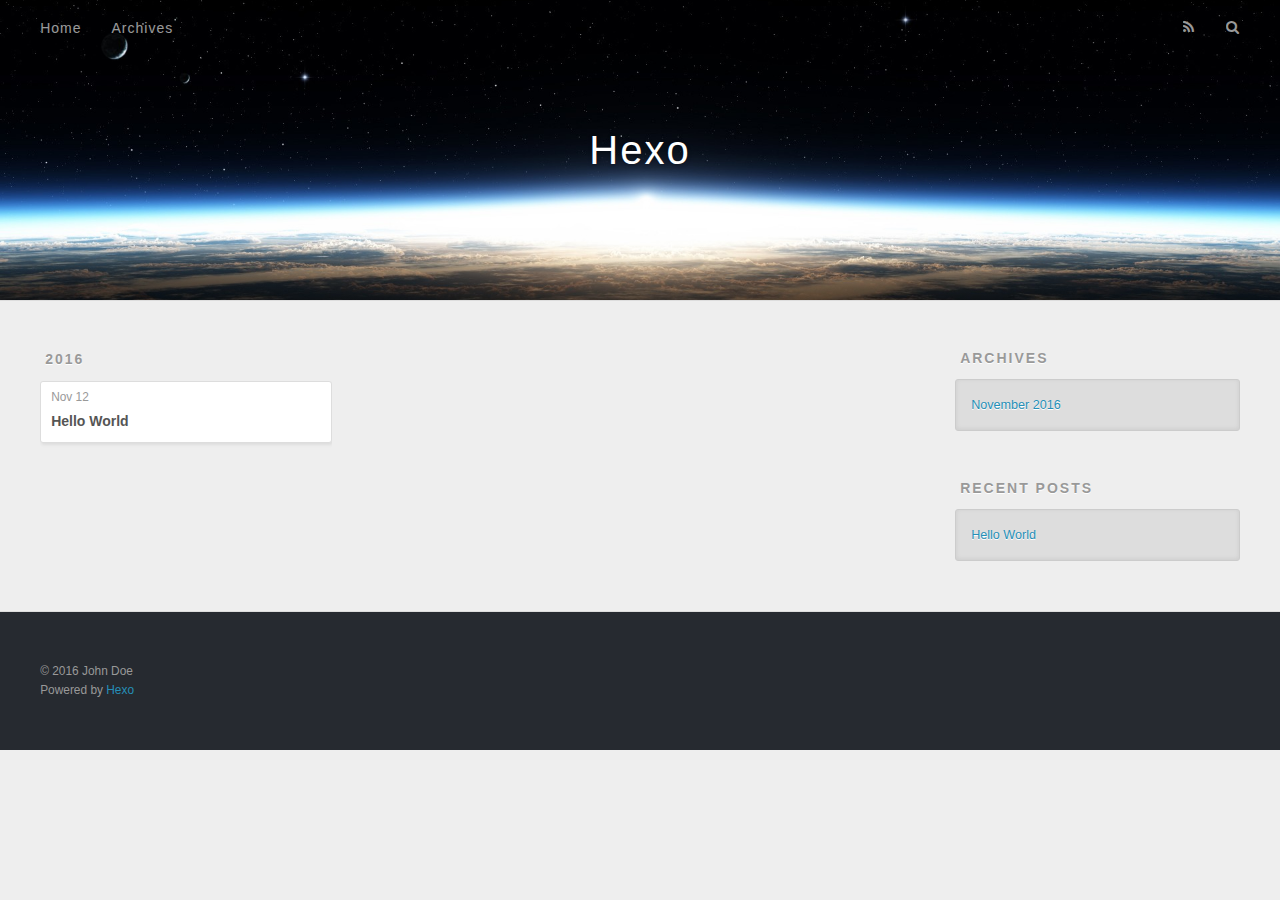
==== archives/index.html @ 5c57e03c "Site updated: 2016-11-13 21:11:24" ====
<!DOCTYPE html>
<html>
<head>
  <meta charset="utf-8">
  
  <title>Archives | Hexo</title>
  <meta name="viewport" content="width=device-width, initial-scale=1, maximum-scale=1">
  <meta property="og:type" content="website">
<meta property="og:title" content="Hexo">
<meta property="og:url" content="http://yoursite.com/archives/index.html">
<meta property="og:site_name" content="Hexo">
<meta name="twitter:card" content="summary">
<meta name="twitter:title" content="Hexo">
  
    <link rel="alternate" href="/atom.xml" title="Hexo" type="application/atom+xml">
  
  
    <link rel="icon" href="/favicon.png">
  
  
    <link href="//fonts.googleapis.com/css?family=Source+Code+Pro" rel="stylesheet" type="text/css">
  
  <link rel="stylesheet" href="/css/style.css">
  

</head>

<body>
  <div id="container">
    <div id="wrap">
      <header id="header">
  <div id="banner"></div>
  <div id="header-outer" class="outer">
    <div id="header-title" class="inner">
      <h1 id="logo-wrap">
        <a href="/" id="logo">Hexo</a>
      </h1>
      
    </div>
    <div id="header-inner" class="inner">
      <nav id="main-nav">
        <a id="main-nav-toggle" class="nav-icon"></a>
        
          <a class="main-nav-link" href="/">Home</a>
        
          <a class="main-nav-link" href="/archives">Archives</a>
        
      </nav>
      <nav id="sub-nav">
        
          <a id="nav-rss-link" class="nav-icon" href="/atom.xml" title="RSS Feed"></a>
        
        <a id="nav-search-btn" class="nav-icon" title="Search"></a>
      </nav>
      <div id="search-form-wrap">
        <form action="//google.com/search" method="get" accept-charset="UTF-8" class="search-form"><input type="search" name="q" results="0" class="search-form-input" placeholder="Search"><button type="submit" class="search-form-submit">&#xF002;</button><input type="hidden" name="sitesearch" value="http://yoursite.com"></form>
      </div>
    </div>
  </div>
</header>
      <div class="outer">
        <section id="main">
  
  
    
    
      
      
      <section class="archives-wrap">
        <div class="archive-year-wrap">
          <a href="/archives/2016" class="archive-year">2016</a>
        </div>
        <div class="archives">
    
    <article class="archive-article archive-type-post">
  <div class="archive-article-inner">
    <header class="archive-article-header">
      <a href="/2016/11/12/hello-world/" class="archive-article-date">
  <time datetime="2016-11-12T15:11:45.000Z" itemprop="datePublished">Nov 12</time>
</a>
      
  
    <h1 itemprop="name">
      <a class="archive-article-title" href="/2016/11/12/hello-world/">Hello World</a>
    </h1>
  

    </header>
  </div>
</article>
  
  
    </div></section>
  

</section>
        
          <aside id="sidebar">
  
    

  
    

  
    
  
    
  <div class="widget-wrap">
    <h3 class="widget-title">Archives</h3>
    <div class="widget">
      <ul class="archive-list"><li class="archive-list-item"><a class="archive-list-link" href="/archives/2016/11/">November 2016</a></li></ul>
    </div>
  </div>


  
    
  <div class="widget-wrap">
    <h3 class="widget-title">Recent Posts</h3>
    <div class="widget">
      <ul>
        
          <li>
            <a href="/2016/11/12/hello-world/">Hello World</a>
          </li>
        
      </ul>
    </div>
  </div>

  
</aside>
        
      </div>
      <footer id="footer">
  
  <div class="outer">
    <div id="footer-info" class="inner">
      &copy; 2016 John Doe<br>
      Powered by <a href="http://hexo.io/" target="_blank">Hexo</a>
    </div>
  </div>
</footer>
    </div>
    <nav id="mobile-nav">
  
    <a href="/" class="mobile-nav-link">Home</a>
  
    <a href="/archives" class="mobile-nav-link">Archives</a>
  
</nav>
    

<script src="//ajax.googleapis.com/ajax/libs/jquery/2.0.3/jquery.min.js"></script>


  <link rel="stylesheet" href="/fancybox/jquery.fancybox.css">
  <script src="/fancybox/jquery.fancybox.pack.js"></script>


<script src="/js/script.js"></script>

  </div>
</body>
</html>
---- css/style.css ----
body {
  width: 100%;
}
body:before,
body:after {
  content: "";
  display: table;
}
body:after {
  clear: both;
}
html,
body,
div,
span,
applet,
object,
iframe,
h1,
h2,
h3,
h4,
h5,
h6,
p,
blockquote,
pre,
a,
abbr,
acronym,
address,
big,
cite,
code,
del,
dfn,
em,
img,
ins,
kbd,
q,
s,
samp,
small,
strike,
strong,
sub,
sup,
tt,
var,
dl,
dt,
dd,
ol,
ul,
li,
fieldset,
form,
label,
legend,
table,
caption,
tbody,
tfoot,
thead,
tr,
th,
td {
  margin: 0;
  padding: 0;
  border: 0;
  outline: 0;
  font-weight: inherit;
  font-style: inherit;
  font-family: inherit;
  font-size: 100%;
  vertical-align: baseline;
}
body {
  line-height: 1;
  color: #000;
  background: #fff;
}
ol,
ul {
  list-style: none;
}
table {
  border-collapse: separate;
  border-spacing: 0;
  vertical-align: middle;
}
caption,
th,
td {
  text-align: left;
  font-weight: normal;
  vertical-align: middle;
}
a img {
  border: none;
}
input,
button {
  margin: 0;
  padding: 0;
}
input::-moz-focus-inner,
button::-moz-focus-inner {
  border: 0;
  padding: 0;
}
@font-face {
  font-family: FontAwesome;
  font-style: normal;
  font-weight: normal;
  src: url("fonts/fontawesome-webfont.eot?v=#4.0.3");
  src: url("fonts/fontawesome-webfont.eot?#iefix&v=#4.0.3") format("embedded-opentype"), url("fonts/fontawesome-webfont.woff?v=#4.0.3") format("woff"), url("fonts/fontawesome-webfont.ttf?v=#4.0.3") format("truetype"), url("fonts/fontawesome-webfont.svg#fontawesomeregular?v=#4.0.3") format("svg");
}
html,
body,
#container {
  height: 100%;
}
body {
  background: #eee;
  font: 14px "Helvetica Neue", Helvetica, Arial, sans-serif;
  -webkit-text-size-adjust: 100%;
}
.outer {
  max-width: 1220px;
  margin: 0 auto;
  padding: 0 20px;
}
.outer:before,
.outer:after {
  content: "";
  display: table;
}
.outer:after {
  clear: both;
}
.inner {
  display: inline;
  float: left;
  width: 98.33333333333333%;
  margin: 0 0.833333333333333%;
}
.left,
.alignleft {
  float: left;
}
.right,
.alignright {
  float: right;
}
.clear {
  clear: both;
}
#container {
  position: relative;
}
.mobile-nav-on {
  overflow: hidden;
}
#wrap {
  height: 100%;
  width: 100%;
  position: absolute;
  top: 0;
  left: 0;
  -webkit-transition: 0.2s ease-out;
  -moz-transition: 0.2s ease-out;
  -ms-transition: 0.2s ease-out;
  transition: 0.2s ease-out;
  z-index: 1;
  background: #eee;
}
.mobile-nav-on #wrap {
  left: 280px;
}
@media screen and (min-width: 768px) {
  #main {
    display: inline;
    float: left;
    width: 73.33333333333333%;
    margin: 0 0.833333333333333%;
  }
}
.article-date,
.article-category-link,
.archive-year,
.widget-title {
  text-decoration: none;
  text-transform: uppercase;
  letter-spacing: 2px;
  color: #999;
  margin-bottom: 1em;
  margin-left: 5px;
  line-height: 1em;
  text-shadow: 0 1px #fff;
  font-weight: bold;
}
.article-inner,
.archive-article-inner {
  background: #fff;
  -webkit-box-shadow: 1px 2px 3px #ddd;
  box-shadow: 1px 2px 3px #ddd;
  border: 1px solid #ddd;
  border-radius: 3px;
}
.article-entry h1,
.widget h1 {
  font-size: 2em;
}
.article-entry h2,
.widget h2 {
  font-size: 1.5em;
}
.article-entry h3,
.widget h3 {
  font-size: 1.3em;
}
.article-entry h4,
.widget h4 {
  font-size: 1.2em;
}
.article-entry h5,
.widget h5 {
  font-size: 1em;
}
.article-entry h6,
.widget h6 {
  font-size: 1em;
  color: #999;
}
.article-entry hr,
.widget hr {
  border: 1px dashed #ddd;
}
.article-entry strong,
.widget strong {
  font-weight: bold;
}
.article-entry em,
.widget em,
.article-entry cite,
.widget cite {
  font-style: italic;
}
.article-entry sup,
.widget sup,
.article-entry sub,
.widget sub {
  font-size: 0.75em;
  line-height: 0;
  position: relative;
  vertical-align: baseline;
}
.article-entry sup,
.widget sup {
  top: -0.5em;
}
.article-entry sub,
.widget sub {
  bottom: -0.2em;
}
.article-entry small,
.widget small {
  font-size: 0.85em;
}
.article-entry acronym,
.widget acronym,
.article-entry abbr,
.widget abbr {
  border-bottom: 1px dotted;
}
.article-entry ul,
.widget ul,
.article-entry ol,
.widget ol,
.article-entry dl,
.widget dl {
  margin: 0 20px;
  line-height: 1.6em;
}
.article-entry ul ul,
.widget ul ul,
.article-entry ol ul,
.widget ol ul,
.article-entry ul ol,
.widget ul ol,
.article-entry ol ol,
.widget ol ol {
  margin-top: 0;
  margin-bottom: 0;
}
.article-entry ul,
.widget ul {
  list-style: disc;
}
.article-entry ol,
.widget ol {
  list-style: decimal;
}
.article-entry dt,
.widget dt {
  font-weight: bold;
}
#header {
  height: 300px;
  position: relative;
  border-bottom: 1px solid #ddd;
}
#header:before,
#header:after {
  content: "";
  position: absolute;
  left: 0;
  right: 0;
  height: 40px;
}
#header:before {
  top: 0;
  background: -webkit-linear-gradient(rgba(0,0,0,0.2), transparent);
  background: -moz-linear-gradient(rgba(0,0,0,0.2), transparent);
  background: -ms-linear-gradient(rgba(0,0,0,0.2), transparent);
  background: linear-gradient(rgba(0,0,0,0.2), transparent);
}
#header:after {
  bottom: 0;
  background: -webkit-linear-gradient(transparent, rgba(0,0,0,0.2));
  background: -moz-linear-gradient(transparent, rgba(0,0,0,0.2));
  background: -ms-linear-gradient(transparent, rgba(0,0,0,0.2));
  background: linear-gradient(transparent, rgba(0,0,0,0.2));
}
#header-outer {
  height: 100%;
  position: relative;
}
#header-inner {
  position: relative;
  overflow: hidden;
}
#banner {
  position: absolute;
  top: 0;
  left: 0;
  width: 100%;
  height: 100%;
  background: url("images/banner.jpg") center #000;
  -webkit-background-size: cover;
  -moz-background-size: cover;
  background-size: cover;
  z-index: -1;
}
#header-title {
  text-align: center;
  height: 40px;
  position: absolute;
  top: 50%;
  left: 0;
  margin-top: -20px;
}
#logo,
#subtitle {
  text-decoration: none;
  color: #fff;
  font-weight: 300;
  text-shadow: 0 1px 4px rgba(0,0,0,0.3);
}
#logo {
  font-size: 40px;
  line-height: 40px;
  letter-spacing: 2px;
}
#subtitle {
  font-size: 16px;
  line-height: 16px;
  letter-spacing: 1px;
}
#subtitle-wrap {
  margin-top: 16px;
}
#main-nav {
  float: left;
  margin-left: -15px;
}
.nav-icon,
.main-nav-link {
  float: left;
  color: #fff;
  opacity: 0.6;
  text-decoration: none;
  text-shadow: 0 1px rgba(0,0,0,0.2);
  -webkit-transition: opacity 0.2s;
  -moz-transition: opacity 0.2s;
  -ms-transition: opacity 0.2s;
  transition: opacity 0.2s;
  display: block;
  padding: 20px 15px;
}
.nav-icon:hover,
.main-nav-link:hover {
  opacity: 1;
}
.nav-icon {
  font-family: FontAwesome;
  text-align: center;
  font-size: 14px;
  width: 14px;
  height: 14px;
  padding: 20px 15px;
  position: relative;
  cursor: pointer;
}
.main-nav-link {
  font-weight: 300;
  letter-spacing: 1px;
}
@media screen and (max-width: 479px) {
  .main-nav-link {
    display: none;
  }
}
#main-nav-toggle {
  display: none;
}
#main-nav-toggle:before {
  content: "\f0c9";
}
@media screen and (max-width: 479px) {
  #main-nav-toggle {
    display: block;
  }
}
#sub-nav {
  float: right;
  margin-right: -15px;
}
#nav-rss-link:before {
  content: "\f09e";
}
#nav-search-btn:before {
  content: "\f002";
}
#search-form-wrap {
  position: absolute;
  top: 15px;
  width: 150px;
  height: 30px;
  right: -150px;
  opacity: 0;
  -webkit-transition: 0.2s ease-out;
  -moz-transition: 0.2s ease-out;
  -ms-transition: 0.2s ease-out;
  transition: 0.2s ease-out;
}
#search-form-wrap.on {
  opacity: 1;
  right: 0;
}
@media screen and (max-width: 479px) {
  #search-form-wrap {
    width: 100%;
    right: -100%;
  }
}
.search-form {
  position: absolute;
  top: 0;
  left: 0;
  right: 0;
  background: #fff;
  padding: 5px 15px;
  border-radius: 15px;
  -webkit-box-shadow: 0 0 10px rgba(0,0,0,0.3);
  box-shadow: 0 0 10px rgba(0,0,0,0.3);
}
.search-form-input {
  border: none;
  background: none;
  color: #555;
  width: 100%;
  font: 13px "Helvetica Neue", Helvetica, Arial, sans-serif;
  outline: none;
}
.search-form-input::-webkit-search-results-decoration,
.search-form-input::-webkit-search-cancel-button {
  -webkit-appearance: none;
}
.search-form-submit {
  position: absolute;
  top: 50%;
  right: 10px;
  margin-top: -7px;
  font: 13px FontAwesome;
  border: none;
  background: none;
  color: #bbb;
  cursor: pointer;
}
.search-form-submit:hover,
.search-form-submit:focus {
  color: #777;
}
.article {
  margin: 50px 0;
}
.article-inner {
  overflow: hidden;
}
.article-meta:before,
.article-meta:after {
  content: "";
  display: table;
}
.article-meta:after {
  clear: both;
}
.article-date {
  float: left;
}
.article-category {
  float: left;
  line-height: 1em;
  color: #ccc;
  text-shadow: 0 1px #fff;
  margin-left: 8px;
}
.article-category:before {
  content: "\2022";
}
.article-category-link {
  margin: 0 12px 1em;
}
.article-header {
  padding: 20px 20px 0;
}
.article-title {
  text-decoration: none;
  font-size: 2em;
  font-weight: bold;
  color: #555;
  line-height: 1.1em;
  -webkit-transition: color 0.2s;
  -moz-transition: color 0.2s;
  -ms-transition: color 0.2s;
  transition: color 0.2s;
}
a.article-title:hover {
  color: #258fb8;
}
.article-entry {
  color: #555;
  padding: 0 20px;
}
.article-entry:before,
.article-entry:after {
  content: "";
  display: table;
}
.article-entry:after {
  clear: both;
}
.article-entry p,
.article-entry table {
  line-height: 1.6em;
  margin: 1.6em 0;
}
.article-entry h1,
.article-entry h2,
.article-entry h3,
.article-entry h4,
.article-entry h5,
.article-entry h6 {
  font-weight: bold;
}
.article-entry h1,
.article-entry h2,
.article-entry h3,
.article-entry h4,
.article-entry h5,
.article-entry h6 {
  line-height: 1.1em;
  margin: 1.1em 0;
}
.article-entry a {
  color: #258fb8;
  text-decoration: none;
}
.article-entry a:hover {
  text-decoration: underline;
}
.article-entry ul,
.article-entry ol,
.article-entry dl {
  margin-top: 1.6em;
  margin-bottom: 1.6em;
}
.article-entry img,
.article-entry video {
  max-width: 100%;
  height: auto;
  display: block;
  margin: auto;
}
.article-entry iframe {
  border: none;
}
.article-entry table {
  width: 100%;
  border-collapse: collapse;
  border-spacing: 0;
}
.article-entry th {
  font-weight: bold;
  border-bottom: 3px solid #ddd;
  padding-bottom: 0.5em;
}
.article-entry td {
  border-bottom: 1px solid #ddd;
  padding: 10px 0;
}
.article-entry blockquote {
  font-family: Georgia, "Times New Roman", serif;
  font-size: 1.4em;
  margin: 1.6em 20px;
  text-align: center;
}
.article-entry blockquote footer {
  font-size: 14px;
  margin: 1.6em 0;
  font-family: "Helvetica Neue", Helvetica, Arial, sans-serif;
}
.article-entry blockquote footer cite:before {
  content: "—";
  padding: 0 0.5em;
}
.article-entry .pullquote {
  text-align: left;
  width: 45%;
  margin: 0;
}
.article-entry .pullquote.left {
  margin-left: 0.5em;
  margin-right: 1em;
}
.article-entry .pullquote.right {
  margin-right: 0.5em;
  margin-left: 1em;
}
.article-entry .caption {
  color: #999;
  display: block;
  font-size: 0.9em;
  margin-top: 0.5em;
  position: relative;
  text-align: center;
}
.article-entry .video-container {
  position: relative;
  padding-top: 56.25%;
  height: 0;
  overflow: hidden;
}
.article-entry .video-container iframe,
.article-entry .video-container object,
.article-entry .video-container embed {
  position: absolute;
  top: 0;
  left: 0;
  width: 100%;
  height: 100%;
  margin-top: 0;
}
.article-more-link a {
  display: inline-block;
  line-height: 1em;
  padding: 6px 15px;
  border-radius: 15px;
  background: #eee;
  color: #999;
  text-shadow: 0 1px #fff;
  text-decoration: none;
}
.article-more-link a:hover {
  background: #258fb8;
  color: #fff;
  text-decoration: none;
  text-shadow: 0 1px #1e7293;
}
.article-footer {
  font-size: 0.85em;
  line-height: 1.6em;
  border-top: 1px solid #ddd;
  padding-top: 1.6em;
  margin: 0 20px 20px;
}
.article-footer:before,
.article-footer:after {
  content: "";
  display: table;
}
.article-footer:after {
  clear: both;
}
.article-footer a {
  color: #999;
  text-decoration: none;
}
.article-footer a:hover {
  color: #555;
}
.article-tag-list-item {
  float: left;
  margin-right: 10px;
}
.article-tag-list-link:before {
  content: "#";
}
.article-comment-link {
  float: right;
}
.article-comment-link:before {
  content: "\f075";
  font-family: FontAwesome;
  padding-right: 8px;
}
.article-share-link {
  cursor: pointer;
  float: right;
  margin-left: 20px;
}
.article-share-link:before {
  content: "\f064";
  font-family: FontAwesome;
  padding-right: 6px;
}
#article-nav {
  position: relative;
}
#article-nav:before,
#article-nav:after {
  content: "";
  display: table;
}
#article-nav:after {
  clear: both;
}
@media screen and (min-width: 768px) {
  #article-nav {
    margin: 50px 0;
  }
  #article-nav:before {
    width: 8px;
    height: 8px;
    position: absolute;
    top: 50%;
    left: 50%;
    margin-top: -4px;
    margin-left: -4px;
    content: "";
    border-radius: 50%;
    background: #ddd;
    -webkit-box-shadow: 0 1px 2px #fff;
    box-shadow: 0 1px 2px #fff;
  }
}
.article-nav-link-wrap {
  text-decoration: none;
  text-shadow: 0 1px #fff;
  color: #999;
  -webkit-box-sizing: border-box;
  -moz-box-sizing: border-box;
  box-sizing: border-box;
  margin-top: 50px;
  text-align: center;
  display: block;
}
.article-nav-link-wrap:hover {
  color: #555;
}
@media screen and (min-width: 768px) {
  .article-nav-link-wrap {
    width: 50%;
    margin-top: 0;
  }
}
@media screen and (min-width: 768px) {
  #article-nav-newer {
    float: left;
    text-align: right;
    padding-right: 20px;
  }
}
@media screen and (min-width: 768px) {
  #article-nav-older {
    float: right;
    text-align: left;
    padding-left: 20px;
  }
}
.article-nav-caption {
  text-transform: uppercase;
  letter-spacing: 2px;
  color: #ddd;
  line-height: 1em;
  font-weight: bold;
}
#article-nav-newer .article-nav-caption {
  margin-right: -2px;
}
.article-nav-title {
  font-size: 0.85em;
  line-height: 1.6em;
  margin-top: 0.5em;
}
.article-share-box {
  position: absolute;
  display: none;
  background: #fff;
  -webkit-box-shadow: 1px 2px 10px rgba(0,0,0,0.2);
  box-shadow: 1px 2px 10px rgba(0,0,0,0.2);
  border-radius: 3px;
  margin-left: -145px;
  overflow: hidden;
  z-index: 1;
}
.article-share-box.on {
  display: block;
}
.article-share-input {
  width: 100%;
  background: none;
  -webkit-box-sizing: border-box;
  -moz-box-sizing: border-box;
  box-sizing: border-box;
  font: 14px "Helvetica Neue", Helvetica, Arial, sans-serif;
  padding: 0 15px;
  color: #555;
  outline: none;
  border: 1px solid #ddd;
  border-radius: 3px 3px 0 0;
  height: 36px;
  line-height: 36px;
}
.article-share-links {
  background: #eee;
}
.article-share-links:before,
.article-share-links:after {
  content: "";
  display: table;
}
.article-share-links:after {
  clear: both;
}
.article-share-twitter,
.article-share-facebook,
.article-share-pinterest,
.article-share-google {
  width: 50px;
  height: 36px;
  display: block;
  float: left;
  position: relative;
  color: #999;
  text-shadow: 0 1px #fff;
}
.article-share-twitter:before,
.article-share-facebook:before,
.article-share-pinterest:before,
.article-share-google:before {
  font-size: 20px;
  font-family: FontAwesome;
  width: 20px;
  height: 20px;
  position: absolute;
  top: 50%;
  left: 50%;
  margin-top: -10px;
  margin-left: -10px;
  text-align: center;
}
.article-share-twitter:hover,
.article-share-facebook:hover,
.article-share-pinterest:hover,
.article-share-google:hover {
  color: #fff;
}
.article-share-twitter:before {
  content: "\f099";
}
.article-share-twitter:hover {
  background: #00aced;
  text-shadow: 0 1px #008abe;
}
.article-share-facebook:before {
  content: "\f09a";
}
.article-share-facebook:hover {
  background: #3b5998;
  text-shadow: 0 1px #2f477a;
}
.article-share-pinterest:before {
  content: "\f0d2";
}
.article-share-pinterest:hover {
  background: #cb2027;
  text-shadow: 0 1px #a21a1f;
}
.article-share-google:before {
  content: "\f0d5";
}
.article-share-google:hover {
  background: #dd4b39;
  text-shadow: 0 1px #be3221;
}
.article-gallery {
  background: #000;
  position: relative;
}
.article-gallery-photos {
  position: relative;
  overflow: hidden;
}
.article-gallery-img {
  display: none;
  max-width: 100%;
}
.article-gallery-img:first-child {
  display: block;
}
.article-gallery-img.loaded {
  position: absolute;
  display: block;
}
.article-gallery-img img {
  display: block;
  max-width: 100%;
  margin: 0 auto;
}
#comments {
  background: #fff;
  -webkit-box-shadow: 1px 2px 3px #ddd;
  box-shadow: 1px 2px 3px #ddd;
  padding: 20px;
  border: 1px solid #ddd;
  border-radius: 3px;
  margin: 50px 0;
}
#comments a {
  color: #258fb8;
}
.archives-wrap {
  margin: 50px 0;
}
.archives:before,
.archives:after {
  content: "";
  display: table;
}
.archives:after {
  clear: both;
}
.archive-year-wrap {
  margin-bottom: 1em;
}
.archives {
  -webkit-column-gap: 10px;
  -moz-column-gap: 10px;
  column-gap: 10px;
}
@media screen and (min-width: 480px) and (max-width: 767px) {
  .archives {
    -webkit-column-count: 2;
    -moz-column-count: 2;
    column-count: 2;
  }
}
@media screen and (min-width: 768px) {
  .archives {
    -webkit-column-count: 3;
    -moz-column-count: 3;
    column-count: 3;
  }
}
.archive-article {
  -webkit-column-break-inside: avoid;
  page-break-inside: avoid;
  overflow: hidden;
  break-inside: avoid-column;
}
.archive-article-inner {
  padding: 10px;
  margin-bottom: 15px;
}
.archive-article-title {
  text-decoration: none;
  font-weight: bold;
  color: #555;
  -webkit-transition: color 0.2s;
  -moz-transition: color 0.2s;
  -ms-transition: color 0.2s;
  transition: color 0.2s;
  line-height: 1.6em;
}
.archive-article-title:hover {
  color: #258fb8;
}
.archive-article-footer {
  margin-top: 1em;
}
.archive-article-date {
  color: #999;
  text-decoration: none;
  font-size: 0.85em;
  line-height: 1em;
  margin-bottom: 0.5em;
  display: block;
}
#page-nav {
  margin: 50px auto;
  background: #fff;
  -webkit-box-shadow: 1px 2px 3px #ddd;
  box-shadow: 1px 2px 3px #ddd;
  border: 1px solid #ddd;
  border-radius: 3px;
  text-align: center;
  color: #999;
  overflow: hidden;
}
#page-nav:before,
#page-nav:after {
  content: "";
  display: table;
}
#page-nav:after {
  clear: both;
}
#page-nav a,
#page-nav span {
  padding: 10px 20px;
  line-height: 1;
  height: 2ex;
}
#page-nav a {
  color: #999;
  text-decoration: none;
}
#page-nav a:hover {
  background: #999;
  color: #fff;
}
#page-nav .prev {
  float: left;
}
#page-nav .next {
  float: right;
}
#page-nav .page-number {
  display: inline-block;
}
@media screen and (max-width: 479px) {
  #page-nav .page-number {
    display: none;
  }
}
#page-nav .current {
  color: #555;
  font-weight: bold;
}
#page-nav .space {
  color: #ddd;
}
#footer {
  background: #262a30;
  padding: 50px 0;
  border-top: 1px solid #ddd;
  color: #999;
}
#footer a {
  color: #258fb8;
  text-decoration: none;
}
#footer a:hover {
  text-decoration: underline;
}
#footer-info {
  line-height: 1.6em;
  font-size: 0.85em;
}
.article-entry pre,
.article-entry .highlight {
  background: #2d2d2d;
  margin: 0 -20px;
  padding: 15px 20px;
  border-style: solid;
  border-color: #ddd;
  border-width: 1px 0;
  overflow: auto;
  color: #ccc;
  line-height: 22.400000000000002px;
}
.article-entry .highlight .gutter pre,
.article-entry .gist .gist-file .gist-data .line-numbers {
  color: #666;
  font-size: 0.85em;
}
.article-entry pre,
.article-entry code {
  font-family: "Source Code Pro", Consolas, Monaco, Menlo, Consolas, monospace;
}
.article-entry code {
  background: #eee;
  text-shadow: 0 1px #fff;
  padding: 0 0.3em;
}
.article-entry pre code {
  background: none;
  text-shadow: none;
  padding: 0;
}
.article-entry .highlight pre {
  border: none;
  margin: 0;
  padding: 0;
}
.article-entry .highlight table {
  margin: 0;
  width: auto;
}
.article-entry .highlight td {
  border: none;
  padding: 0;
}
.article-entry .highlight figcaption {
  font-size: 0.85em;
  color: #999;
  line-height: 1em;
  margin-bottom: 1em;
}
.article-entry .highlight figcaption:before,
.article-entry .highlight figcaption:after {
  content: "";
  display: table;
}
.article-entry .highlight figcaption:after {
  clear: both;
}
.article-entry .highlight figcaption a {
  float: right;
}
.article-entry .highlight .gutter pre {
  text-align: right;
  padding-right: 20px;
}
.article-entry .highlight .line {
  height: 22.400000000000002px;
}
.article-entry .highlight .line.marked {
  background: #515151;
}
.article-entry .gist {
  margin: 0 -20px;
  border-style: solid;
  border-color: #ddd;
  border-width: 1px 0;
  background: #2d2d2d;
  padding: 15px 20px 15px 0;
}
.article-entry .gist .gist-file {
  border: none;
  font-family: "Source Code Pro", Consolas, Monaco, Menlo, Consolas, monospace;
  margin: 0;
}
.article-entry .gist .gist-file .gist-data {
  background: none;
  border: none;
}
.article-entry .gist .gist-file .gist-data .line-numbers {
  background: none;
  border: none;
  padding: 0 20px 0 0;
}
.article-entry .gist .gist-file .gist-data .line-data {
  padding: 0 !important;
}
.article-entry .gist .gist-file .highlight {
  margin: 0;
  padding: 0;
  border: none;
}
.article-entry .gist .gist-file .gist-meta {
  background: #2d2d2d;
  color: #999;
  font: 0.85em "Helvetica Neue", Helvetica, Arial, sans-serif;
  text-shadow: 0 0;
  padding: 0;
  margin-top: 1em;
  margin-left: 20px;
}
.article-entry .gist .gist-file .gist-meta a {
  color: #258fb8;
  font-weight: normal;
}
.article-entry .gist .gist-file .gist-meta a:hover {
  text-decoration: underline;
}
pre .comment,
pre .title {
  color: #999;
}
pre .variable,
pre .attribute,
pre .tag,
pre .regexp,
pre .ruby .constant,
pre .xml .tag .title,
pre .xml .pi,
pre .xml .doctype,
pre .html .doctype,
pre .css .id,
pre .css .class,
pre .css .pseudo {
  color: #f2777a;
}
pre .number,
pre .preprocessor,
pre .built_in,
pre .literal,
pre .params,
pre .constant {
  color: #f99157;
}
pre .class,
pre .ruby .class .title,
pre .css .rules .attribute {
  color: #9c9;
}
pre .string,
pre .value,
pre .inheritance,
pre .header,
pre .ruby .symbol,
pre .xml .cdata {
  color: #9c9;
}
pre .css .hexcolor {
  color: #6cc;
}
pre .function,
pre .python .decorator,
pre .python .title,
pre .ruby .function .title,
pre .ruby .title .keyword,
pre .perl .sub,
pre .javascript .title,
pre .coffeescript .title {
  color: #69c;
}
pre .keyword,
pre .javascript .function {
  color: #c9c;
}
@media screen and (max-width: 479px) {
  #mobile-nav {
    position: absolute;
    top: 0;
    left: 0;
    width: 280px;
    height: 100%;
    background: #191919;
    border-right: 1px solid #fff;
  }
}
@media screen and (max-width: 479px) {
  .mobile-nav-link {
    display: block;
    color: #999;
    text-decoration: none;
    padding: 15px 20px;
    font-weight: bold;
  }
  .mobile-nav-link:hover {
    color: #fff;
  }
}
@media screen and (min-width: 768px) {
  #sidebar {
    display: inline;
    float: left;
    width: 23.333333333333332%;
    margin: 0 0.833333333333333%;
  }
}
.widget-wrap {
  margin: 50px 0;
}
.widget {
  color: #777;
  text-shadow: 0 1px #fff;
  background: #ddd;
  -webkit-box-shadow: 0 -1px 4px #ccc inset;
  box-shadow: 0 -1px 4px #ccc inset;
  border: 1px solid #ccc;
  padding: 15px;
  border-radius: 3px;
}
.widget a {
  color: #258fb8;
  text-decoration: none;
}
.widget a:hover {
  text-decoration: underline;
}
.widget ul ul,
.widget ol ul,
.widget dl ul,
.widget ul ol,
.widget ol ol,
.widget dl ol,
.widget ul dl,
.widget ol dl,
.widget dl dl {
  margin-left: 15px;
  list-style: disc;
}
.widget {
  line-height: 1.6em;
  word-wrap: break-word;
  font-size: 0.9em;
}
.widget ul,
.widget ol {
  list-style: none;
  margin: 0;
}
.widget ul ul,
.widget ol ul,
.widget ul ol,
.widget ol ol {
  margin: 0 20px;
}
.widget ul ul,
.widget ol ul {
  list-style: disc;
}
.widget ul ol,
.widget ol ol {
  list-style: decimal;
}
.category-list-count,
.tag-list-count,
.archive-list-count {
  padding-left: 5px;
  color: #999;
  font-size: 0.85em;
}
.category-list-count:before,
.tag-list-count:before,
.archive-list-count:before {
  content: "(";
}
.category-list-count:after,
.tag-list-count:after,
.archive-list-count:after {
  content: ")";
}
.tagcloud a {
  margin-right: 5px;
  display: inline-block;
}
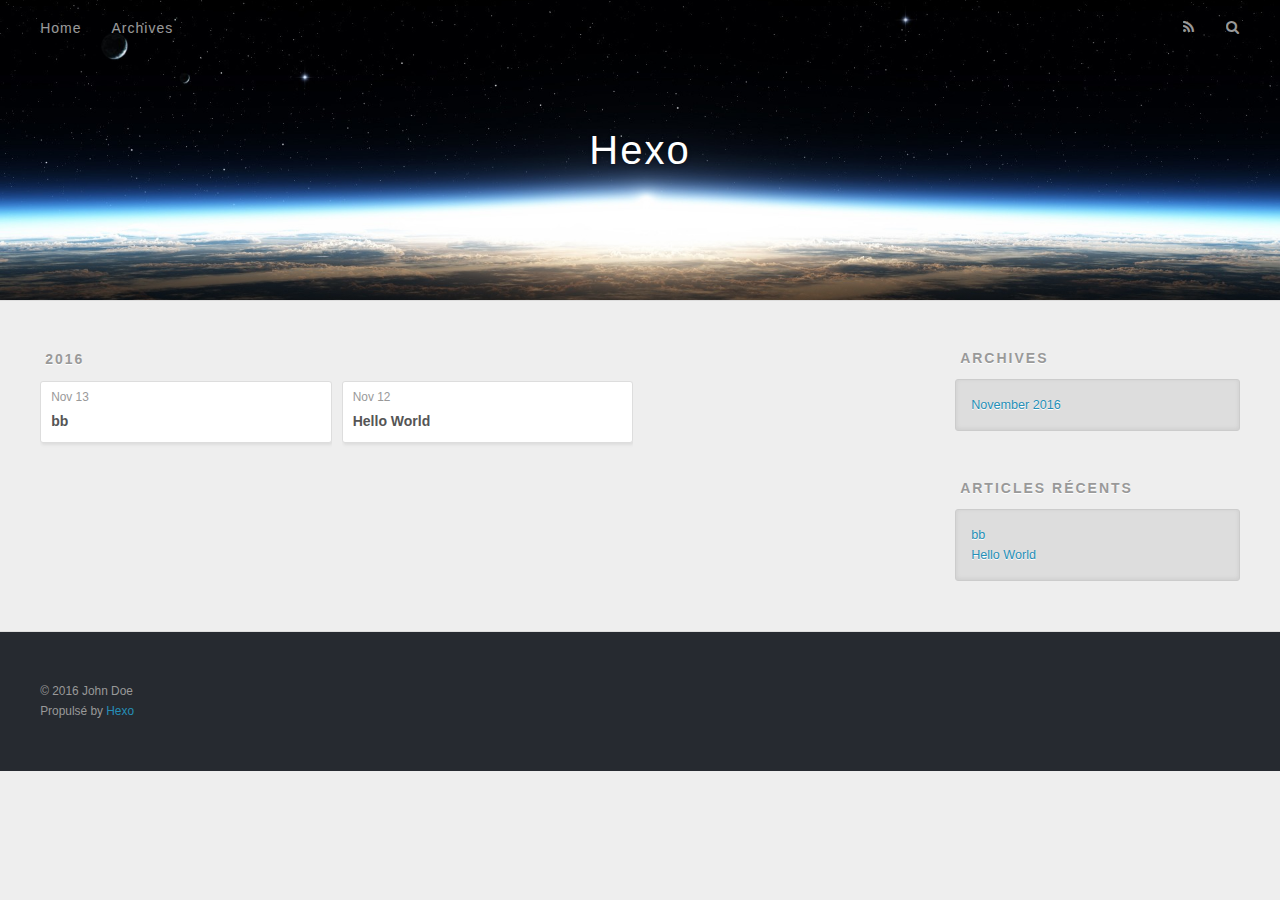
==== commit a132feb3: "Site updated: 2016-11-13 21:21:22" ====
--- a/archives/index.html
+++ b/archives/index.html
@@ -48,9 +48,9 @@
       </nav>
       <nav id="sub-nav">
         
-          <a id="nav-rss-link" class="nav-icon" href="/atom.xml" title="RSS Feed"></a>
+          <a id="nav-rss-link" class="nav-icon" href="/atom.xml" title="Flux RSS"></a>
         
-        <a id="nav-search-btn" class="nav-icon" title="Search"></a>
+        <a id="nav-search-btn" class="nav-icon" title="Rechercher"></a>
       </nav>
       <div id="search-form-wrap">
         <form action="//google.com/search" method="get" accept-charset="UTF-8" class="search-form"><input type="search" name="q" results="0" class="search-form-input" placeholder="Search"><button type="submit" class="search-form-submit">&#xF002;</button><input type="hidden" name="sitesearch" value="http://yoursite.com"></form>
@@ -71,6 +71,25 @@
           <a href="/archives/2016" class="archive-year">2016</a>
         </div>
         <div class="archives">
+    
+    <article class="archive-article archive-type-post">
+  <div class="archive-article-inner">
+    <header class="archive-article-header">
+      <a href="/2016/11/13/bb/" class="archive-article-date">
+  <time datetime="2016-11-13T13:12:59.000Z" itemprop="datePublished">Nov 13</time>
+</a>
+      
+  
+    <h1 itemprop="name">
+      <a class="archive-article-title" href="/2016/11/13/bb/">bb</a>
+    </h1>
+  
+
+    </header>
+  </div>
+</article>
+  
+    
     
     <article class="archive-article archive-type-post">
   <div class="archive-article-inner">
@@ -117,9 +136,13 @@
   
     
   <div class="widget-wrap">
-    <h3 class="widget-title">Recent Posts</h3>
+    <h3 class="widget-title">Articles récents</h3>
     <div class="widget">
       <ul>
+        
+          <li>
+            <a href="/2016/11/13/bb/">bb</a>
+          </li>
         
           <li>
             <a href="/2016/11/12/hello-world/">Hello World</a>
@@ -138,7 +161,7 @@
   <div class="outer">
     <div id="footer-info" class="inner">
       &copy; 2016 John Doe<br>
-      Powered by <a href="http://hexo.io/" target="_blank">Hexo</a>
+      Propulsé by <a href="http://hexo.io/" target="_blank">Hexo</a>
     </div>
   </div>
 </footer>
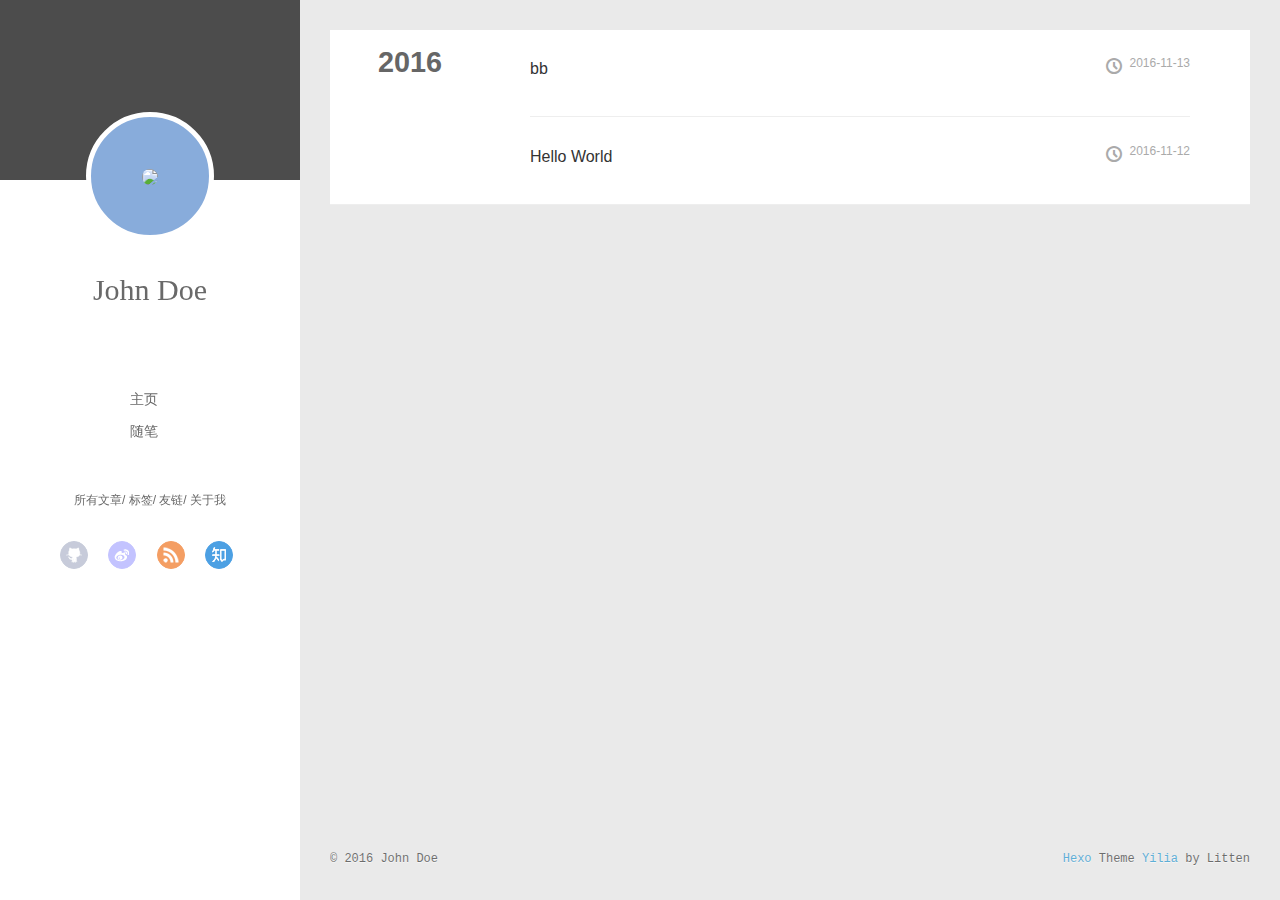
==== commit 5438e987: "Site updated: 2016-11-14 15:25:17" ====
--- a/archives/index.html
+++ b/archives/index.html
@@ -3,6 +3,9 @@
 <head>
   <meta charset="utf-8">
   
+  <meta name="renderer" content="webkit">
+  <meta http-equiv="X-UA-Compatible" content="IE=edge" >
+  <link rel="dns-prefetch" href="http://yoursite.com">
   <title>Archives | Hexo</title>
   <meta name="viewport" content="width=device-width, initial-scale=1, maximum-scale=1">
   <meta property="og:type" content="website">
@@ -12,54 +15,129 @@
 <meta name="twitter:card" content="summary">
 <meta name="twitter:title" content="Hexo">
   
-    <link rel="alternate" href="/atom.xml" title="Hexo" type="application/atom+xml">
+    <link rel="alternative" href="/atom.xml" title="Hexo" type="application/atom+xml">
   
   
     <link rel="icon" href="/favicon.png">
   
-  
-    <link href="//fonts.googleapis.com/css?family=Source+Code+Pro" rel="stylesheet" type="text/css">
-  
-  <link rel="stylesheet" href="/css/style.css">
+  <link rel="stylesheet" href="/main.css">
   
 
 </head>
 
 <body>
   <div id="container">
-    <div id="wrap">
-      <header id="header">
-  <div id="banner"></div>
-  <div id="header-outer" class="outer">
-    <div id="header-title" class="inner">
-      <h1 id="logo-wrap">
-        <a href="/" id="logo">Hexo</a>
-      </h1>
-      
+    <div class="left-col">
+      <div class="overlay"></div>
+<div class="intrude-less">
+	<header id="header" class="inner">
+		<a href="/" class="profilepic">
+			
+			<img src="null" class="js-avatar">
+			
+		</a>
+
+		<hgroup>
+		  <h1 class="header-author"><a href="/">John Doe</a></h1>
+		</hgroup>
+
+		
+
+		<nav class="header-menu">
+			<ul>
+			
+				<li><a href="/">主页</a></li>
+	        
+				<li><a href="/tags/随笔">随笔</a></li>
+	        
+			</ul>
+		</nav>
+		<nav class="header-smart-menu">
+	        
+    		
+    			
+    			<a class="js-smart-menu" data-idx="0" href="javascript:void(0)">所有文章</a>
+    			
+    			
+            
+    			
+    			<a class="js-smart-menu" data-idx="1" href="javascript:void(0)">标签</a>
+    			
+    			
+            
+    			
+    			<a class="js-smart-menu" data-idx="2" href="javascript:void(0)">友链</a>
+    			
+    			
+            
+    			
+    			<a class="js-smart-menu" data-idx="3" href="javascript:void(0)">关于我</a>
+    			
+    			
+            
+		</nav>
+		<nav class="header-nav">
+			<div class="social">
+				
+					<a class="github" target="_blank" href="#" title="github">github</a>
+		        
+					<a class="weibo" target="_blank" href="#" title="weibo">weibo</a>
+		        
+					<a class="rss" target="_blank" href="#" title="rss">rss</a>
+		        
+					<a class="zhihu" target="_blank" href="#" title="zhihu">zhihu</a>
+		        
+			</div>
+		</nav>
+	</header>		
+</div>
+
     </div>
-    <div id="header-inner" class="inner">
-      <nav id="main-nav">
-        <a id="main-nav-toggle" class="nav-icon"></a>
+    <div class="mid-col">
+      <nav id="mobile-nav">
+  	<div class="overlay">
+  		<div class="slider-trigger"><i class="icon-list"></i></div>
+  		<h1 class="header-author js-mobile-header hide">John Doe</h1>
+  	</div>
+	<div class="intrude-less">
+		<header id="header" class="inner">
+			<div class="profilepic">
+				
+					<img src="null" class="js-avatar">
+				
+			</div>
+			<hgroup>
+			  <h1 class="header-author">John Doe</h1>
+			</hgroup>
+			
+			<nav class="header-menu">
+				<ul>
+				
+					<li><a href="/">主页</a></li>
+		        
+					<li><a href="/tags/随笔">随笔</a></li>
+		        
+				</ul>
+			</nav>
+			<nav class="header-nav">
+				<div class="social">
+					
+						<a class="github" target="_blank" href="#" title="github">github</a>
+			        
+						<a class="weibo" target="_blank" href="#" title="weibo">weibo</a>
+			        
+						<a class="rss" target="_blank" href="#" title="rss">rss</a>
+			        
+						<a class="zhihu" target="_blank" href="#" title="zhihu">zhihu</a>
+			        
+				</div>
+			</nav>
+		</header>				
+	</div>
+</nav>
+
+      <div class="body-wrap">
         
-          <a class="main-nav-link" href="/">Home</a>
-        
-          <a class="main-nav-link" href="/archives">Archives</a>
-        
-      </nav>
-      <nav id="sub-nav">
-        
-          <a id="nav-rss-link" class="nav-icon" href="/atom.xml" title="Flux RSS"></a>
-        
-        <a id="nav-search-btn" class="nav-icon" title="Rechercher"></a>
-      </nav>
-      <div id="search-form-wrap">
-        <form action="//google.com/search" method="get" accept-charset="UTF-8" class="search-form"><input type="search" name="q" results="0" class="search-form-input" placeholder="Search"><button type="submit" class="search-form-submit">&#xF002;</button><input type="hidden" name="sitesearch" value="http://yoursite.com"></form>
-      </div>
-    </div>
-  </div>
-</header>
-      <div class="outer">
-        <section id="main">
   
   
     
@@ -75,16 +153,24 @@
     <article class="archive-article archive-type-post">
   <div class="archive-article-inner">
     <header class="archive-article-header">
-      <a href="/2016/11/13/bb/" class="archive-article-date">
-  <time datetime="2016-11-13T13:12:59.000Z" itemprop="datePublished">Nov 13</time>
+      	<div class="article-meta">
+	      	<a href="/2016/11/13/bb/" class="archive-article-date">
+  	<time datetime="2016-11-13T13:12:59.000Z" itemprop="datePublished"><i class="icon-clock"></i>2016-11-13</time>
 </a>
-      
+        </div>
+    	 
   
     <h1 itemprop="name">
       <a class="archive-article-title" href="/2016/11/13/bb/">bb</a>
     </h1>
   
 
+        <div class="article-info info-on-right">
+          
+          
+
+        </div>
+        <div class="clearfix"></div>
     </header>
   </div>
 </article>
@@ -94,16 +180,24 @@
     <article class="archive-article archive-type-post">
   <div class="archive-article-inner">
     <header class="archive-article-header">
-      <a href="/2016/11/12/hello-world/" class="archive-article-date">
-  <time datetime="2016-11-12T15:11:45.000Z" itemprop="datePublished">Nov 12</time>
+      	<div class="article-meta">
+	      	<a href="/2016/11/12/hello-world/" class="archive-article-date">
+  	<time datetime="2016-11-12T15:11:45.000Z" itemprop="datePublished"><i class="icon-clock"></i>2016-11-12</time>
 </a>
-      
+        </div>
+    	 
   
     <h1 itemprop="name">
       <a class="archive-article-title" href="/2016/11/12/hello-world/">Hello World</a>
     </h1>
   
 
+        <div class="article-info info-on-right">
+          
+          
+
+        </div>
+        <div class="clearfix"></div>
     </header>
   </div>
 </article>
@@ -112,78 +206,170 @@
     </div></section>
   
 
-</section>
-        
-          <aside id="sidebar">
-  
-    
-
-  
-    
-
-  
-    
-  
-    
-  <div class="widget-wrap">
-    <h3 class="widget-title">Archives</h3>
-    <div class="widget">
-      <ul class="archive-list"><li class="archive-list-item"><a class="archive-list-link" href="/archives/2016/11/">November 2016</a></li></ul>
-    </div>
-  </div>
-
-
-  
-    
-  <div class="widget-wrap">
-    <h3 class="widget-title">Articles récents</h3>
-    <div class="widget">
-      <ul>
-        
-          <li>
-            <a href="/2016/11/13/bb/">bb</a>
-          </li>
-        
-          <li>
-            <a href="/2016/11/12/hello-world/">Hello World</a>
-          </li>
-        
-      </ul>
-    </div>
-  </div>
-
-  
-</aside>
-        
+    
+
+
       </div>
       <footer id="footer">
-  
   <div class="outer">
-    <div id="footer-info" class="inner">
-      &copy; 2016 John Doe<br>
-      Propulsé by <a href="http://hexo.io/" target="_blank">Hexo</a>
+    <div id="footer-info">
+    	<div class="footer-left">
+    		&copy; 2016 John Doe
+    	</div>
+      	<div class="footer-right">
+      		<a href="http://hexo.io/" target="_blank">Hexo</a>  Theme <a href="https://github.com/litten/hexo-theme-yilia" target="_blank">Yilia</a> by Litten
+      	</div>
     </div>
   </div>
 </footer>
     </div>
-    <nav id="mobile-nav">
-  
-    <a href="/" class="mobile-nav-link">Home</a>
-  
-    <a href="/archives" class="mobile-nav-link">Archives</a>
-  
-</nav>
-    
-
-<script src="//ajax.googleapis.com/ajax/libs/jquery/2.0.3/jquery.min.js"></script>
-
-
-  <link rel="stylesheet" href="/fancybox/jquery.fancybox.css">
-  <script src="/fancybox/jquery.fancybox.pack.js"></script>
-
-
-<script src="/js/script.js"></script>
-
+    <script>
+	var yiliaConfig = {
+		fancybox: true,
+		mathjax: false,
+		animate: true,
+		isHome: false,
+		isPost: false,
+		isArchive: true,
+		isTag: false,
+		isCategory: false,
+		open_in_new: false,
+		root: "/",
+		innerArchive: true
+	}
+</script>
+
+<script src="/./main.js"></script>
+
+
+    
+<div class="tools-col">
+  <ul class="btn-wrap">
+    
+      <li class="chose" data-hook="tools-section-all"><span class="text">全部</span><i class="icon-book"></i></li>
+    
+    
+      <li data-hook="tools-section-tag"><span class="text">标签</span><i class="icon-price-tags"></i></li>
+    
+    
+      <li data-hook="tools-section-friends"><span class="text">友链</span><i class="icon-link"></i></li>
+    
+    
+      <li data-hook="tools-section-me"><span class="text">我</span><i class="icon-smile"></i></li>
+    
+  </ul>
+  <div class="tools-wrap">
+    
+    	<section class="tools-section tools-section-all chose">
+    	</section>
+    
+
+    
+    	<section class="tools-section tools-section-tag">
+    			<div class="widget tagcloud" id="js-tagcloud">
+    				
+    			</div>
+    	</section>
+    
+
+    
+    	<section class="tools-section tools-section-friends">
+  		
+  			<div class="friends-wrap" id="js-friends">
+  			
+  	          <a target="_blank" class="main-nav-link switch-friends-link" href="http://localhost:4000/">友情链接1</a>
+  	        
+  	          <a target="_blank" class="main-nav-link switch-friends-link" href="http://localhost:4000/">友情链接2</a>
+  	        
+  	          <a target="_blank" class="main-nav-link switch-friends-link" href="http://localhost:4000/">友情链接3</a>
+  	        
+  	          <a target="_blank" class="main-nav-link switch-friends-link" href="http://localhost:4000/">友情链接4</a>
+  	        
+  	          <a target="_blank" class="main-nav-link switch-friends-link" href="http://localhost:4000/">友情链接5</a>
+  	        
+  	          <a target="_blank" class="main-nav-link switch-friends-link" href="http://localhost:4000/">友情链接6</a>
+  	        
+  	        </div>
+  		
+    	</section>
+    
+
+    
+    	<section class="tools-section tools-section-me">
+  	  	
+  	  		<div class="aboutme-wrap" id="js-aboutme">很惭愧&lt;br&gt;&lt;br&gt;只做了一点微小的工作&lt;br&gt;谢谢大家</div>
+  	  	
+    	</section>
+    
+  </div>
+  
+</div>
+    <!-- Root element of PhotoSwipe. Must have class pswp. -->
+<div class="pswp" tabindex="-1" role="dialog" aria-hidden="true">
+
+    <!-- Background of PhotoSwipe. 
+         It's a separate element as animating opacity is faster than rgba(). -->
+    <div class="pswp__bg"></div>
+
+    <!-- Slides wrapper with overflow:hidden. -->
+    <div class="pswp__scroll-wrap">
+
+        <!-- Container that holds slides. 
+            PhotoSwipe keeps only 3 of them in the DOM to save memory.
+            Don't modify these 3 pswp__item elements, data is added later on. -->
+        <div class="pswp__container">
+            <div class="pswp__item"></div>
+            <div class="pswp__item"></div>
+            <div class="pswp__item"></div>
+        </div>
+
+        <!-- Default (PhotoSwipeUI_Default) interface on top of sliding area. Can be changed. -->
+        <div class="pswp__ui pswp__ui--hidden">
+
+            <div class="pswp__top-bar">
+
+                <!--  Controls are self-explanatory. Order can be changed. -->
+
+                <div class="pswp__counter"></div>
+
+                <button class="pswp__button pswp__button--close" title="Close (Esc)"></button>
+
+                <button class="pswp__button pswp__button--share" style="display:none" title="Share"></button>
+
+                <button class="pswp__button pswp__button--fs" title="Toggle fullscreen"></button>
+
+                <button class="pswp__button pswp__button--zoom" title="Zoom in/out"></button>
+
+                <!-- Preloader demo http://codepen.io/dimsemenov/pen/yyBWoR -->
+                <!-- element will get class pswp__preloader--active when preloader is running -->
+                <div class="pswp__preloader">
+                    <div class="pswp__preloader__icn">
+                      <div class="pswp__preloader__cut">
+                        <div class="pswp__preloader__donut"></div>
+                      </div>
+                    </div>
+                </div>
+            </div>
+
+            <div class="pswp__share-modal pswp__share-modal--hidden pswp__single-tap">
+                <div class="pswp__share-tooltip"></div> 
+            </div>
+
+            <button class="pswp__button pswp__button--arrow--left" title="Previous (arrow left)">
+            </button>
+
+            <button class="pswp__button pswp__button--arrow--right" title="Next (arrow right)">
+            </button>
+
+            <div class="pswp__caption">
+                <div class="pswp__caption__center"></div>
+            </div>
+
+        </div>
+
+    </div>
+
+</div>
   </div>
 </body>
 </html>--- a/main.css
+++ b/main.css
@@ -0,0 +1 @@
+.clearfix:after,.clearfix:before{content:"";display:table}.clearfix:after{clear:both}body.archive-inner .archive-article-inner h1{overflow:hidden;white-space:nowrap;text-overflow:ellipsis}.tools-col,body.archive-inner{box-shadow:inset 0 0 32px 9px #4d4d4d}.mid-col,.tools-col,.tools-col .btn-wrap,.tools-col .btn-wrap li,.tools-col .btn-wrap li .text{-webkit-transition:all .2s ease-in;transition:all .2s ease-in;-ms-transition:all .2s ease-in}.tools-col,body.archive-inner,body.archive-inner #container,body.archive-inner .mid-col{background:url([data-uri]) repeat #5d5d5d}html{-ms-text-size-adjust:100%;-webkit-text-size-adjust:100%;-webkit-tap-highlight-color:transparent;height:100%}body{margin:0;font-size:14px;font-family:Helvetica Neue,Helvetica,STHeiTi,Arial,sans-serif;line-height:1.5;color:#333;background-color:#fff;min-height:100%}article,aside,details,figcaption,figure,footer,header,hgroup,main,menu,nav,section,summary{display:block}audio,canvas,progress,video{display:inline-block}audio:not([controls]){display:none;height:0}progress{vertical-align:baseline}[hidden],template{display:none}a{background:transparent;text-decoration:none;color:#08c}a:active{outline:0}abbr[title]{border-bottom:1px dotted}b,strong{font-weight:700}dfn{font-style:italic}mark{background:#ff0;color:#000}small{font-size:80%}sub,sup{font-size:75%;line-height:0;position:relative;vertical-align:baseline}sup{top:-.5em}sub{bottom:-.25em}img{border:0;vertical-align:middle;max-width:100%}svg:not(:root){overflow:hidden}pre{overflow:auto;white-space:pre;white-space:pre-wrap;word-wrap:break-word}code,kbd,pre,samp{font-family:monospace,monospace;font-size:1em}button,input,optgroup,select,textarea{color:inherit;font:inherit;margin:0;vertical-align:middle}button,input,select{overflow:visible}button,select{text-transform:none}button,html input[type=button],input[type=reset],input[type=submit]{-webkit-appearance:button;cursor:pointer}[disabled]{cursor:default}button::-moz-focus-inner,input::-moz-focus-inner{border:0;padding:0}input{line-height:normal}input[type=checkbox],input[type=radio]{box-sizing:border-box;padding:0}input[type=number]::-webkit-inner-spin-button,input[type=number]::-webkit-outer-spin-button{height:auto}input[type=search]{-webkit-appearance:textfield;box-sizing:border-box}input[type=search]::-webkit-search-cancel-button,input[type=search]::-webkit-search-decoration{-webkit-appearance:none}fieldset{border:1px solid silver;margin:0 2px;padding:.35em .625em .75em}legend{border:0;padding:0}textarea{overflow:auto;resize:vertical;vertical-align:top}optgroup{font-weight:700}button,input,select,textarea{outline:0}input,textarea{-webkit-user-modify:read-write-plaintext-only}input::-ms-clear,input::-ms-reveal{display:none}input::-moz-placeholder,textarea::-moz-placeholder{color:#999}input:-ms-input-placeholder,textarea:-ms-input-placeholder{color:#999}input::-webkit-input-placeholder,textarea::-webkit-input-placeholder{color:#999}.placeholder{color:#999}table{border-collapse:collapse;border-spacing:0}td,th{padding:0}blockquote,figure,form,h1,h2,h3,h4,h5,h6,p{margin:0}dd,dl,li,ol,ul{margin:0;padding:0}ol,ul{list-style:none outside none}h1,h2,h3{line-height:2;font-weight:400}h1{font-size:18px}h2{font-size:16px}h3{font-size:14px}i{font-style:normal}*{box-sizing:border-box}@font-face{font-family:icomoon;src:url(/fonts/icomoon.eot);src:url(/fonts/icomoon.eot#iefix) format("embedded-opentype"),url(/fonts/icomoon.ttf) format("truetype"),url(/fonts/icomoon.woff) format("woff"),url(/fonts/icomoon.svg#icomoon) format("svg");font-weight:400;font-style:normal}[class*=" icon-"],[class^=icon-]{font-family:icomoon!important;speak:none;font-style:normal;font-weight:400;font-variant:normal;text-transform:none;line-height:1;-webkit-font-smoothing:antialiased;-moz-osx-font-smoothing:grayscale}.icon-home:before{content:"\E900"}.icon-newspaper:before{content:"\E904"}.icon-pencil:before{content:"\E905"}.icon-image:before{content:"\E90D"}.icon-camera:before{content:"\E90F"}.icon-headphones:before{content:"\E910"}.icon-film:before{content:"\E913"}.icon-pacman:before{content:"\E916"}.icon-book:before{content:"\E91F"}.icon-file-text:before{content:"\E922"}.icon-price-tags:before{content:"\E936"}.icon-clock:before{content:"\E94E"}.icon-alarm:before{content:"\E950"}.icon-display:before{content:"\E956"}.icon-mobile:before{content:"\E958"}.icon-undo2:before{content:"\E967"}.icon-bubble2:before{content:"\E96E"}.icon-user:before{content:"\E971"}.icon-quotes-left:before{content:"\E977"}.icon-hour-glass:before{content:"\E979"}.icon-enlarge:before{content:"\E989"}.icon-shrink:before{content:"\E98A"}.icon-bug:before{content:"\E999"}.icon-trophy:before{content:"\E99E"}.icon-leaf:before{content:"\E9A4"}.icon-rocket:before{content:"\E9A5"}.icon-fire:before{content:"\E9A9"}.icon-target:before{content:"\E9B3"}.icon-list:before{content:"\E9BA"}.icon-link:before{content:"\E9CB"}.icon-star-empty:before{content:"\E9D7"}.icon-heart:before{content:"\E9DA"}.icon-smile:before{content:"\E9E1"}.icon-grin:before{content:"\E9E9"}.icon-cool:before{content:"\E9EB"}.icon-angry:before{content:"\E9ED"}.icon-hipster:before{content:"\E9F9"}.icon-wondering:before{content:"\E9FB"}.icon-cancel-circle:before{content:"\EA0D"}.icon-cross:before{content:"\EA0F"}.icon-checkmark:before{content:"\EA10"}.icon-shuffle:before{content:"\EA30"}.icon-circle-right:before{content:"\EA42"}.icon-circle-left:before{content:"\EA44"}.icon-share2:before{content:"\EA82"}.icon-mail:before{content:"\EA83"}.icon-facebook2:before{content:"\EA91"}.icon-twitter:before{content:"\EA96"}.icon-sina-weibo:before{content:"\EA9A"}.icon-rss2:before{content:"\EA9C"}.icon-flickr2:before{content:"\EAA4"}.icon-dribbble:before{content:"\EAA7"}.icon-github:before{content:"\EAB0"}body,button,input,select,textarea{color:#1a1a1a;font-family:lucida grande,lucida sans unicode,lucida,helvetica,Hiragino Sans GB,Microsoft YaHei,WenQuanYi Micro Hei,sans-serif;font-size:16px;font-size:1rem;line-height:1.75}body{overflow-y:hidden}#container,body,html{height:100%;overflow-x:hidden;overflow-y:auto}#container{position:relative;min-height:100%}.body-wrap{margin-bottom:80px}.mid-col{position:absolute;right:0;min-height:100%;background:#eaeaea;left:300px;width:auto}.mid-col.show{-webkit-transform:translate3d(300px,0,0);transform:translate3d(300px,0,0);-ms-transform:translate3d(300px,0,0)}#mobile-nav{display:none}#mobile-nav .overlay{height:110px;position:absolute;width:100%;background:#4d4d4d}#mobile-nav .overlay.fixed{position:fixed;height:42px;z-index:99}#mobile-nav #header{padding:10px 0 0}#mobile-nav #header .profilepic{display:block;position:relative;z-index:100}#mobile-nav #header .header-menu{height:auto;margin:10px}#mobile-nav #header .header-menu ul{text-align:center;cursor:default}#mobile-nav #header .header-menu li{display:inline-block;margin:3px}.left-col{background:#fff;width:300px;position:fixed;opacity:1;-webkit-transition:all .2s ease-in;transition:all .2s ease-in;height:100%;z-index:999}.left-col .overlay{width:100%;height:180px;background-color:#000;position:absolute;opacity:.7}.left-col .intrude-less{width:76%;text-align:center;margin:112px auto 0}.left-col #header{width:100%;height:300px;position:relative;border-bottom:1px solid color-border}.left-col #header a{color:#696969}.left-col #header a:hover{color:#b0a0aa}.left-col #header .header-subtitle{text-align:center;color:#999;font-size:14px;line-height:25px;overflow:hidden;text-overflow:ellipsis;display:-webkit-box;-webkit-line-clamp:2;-webkit-box-orient:vertical}.left-col #header .header-menu{font-weight:300;line-height:31px;cursor:pointer;text-transform:uppercase;float:none;min-height:150px;margin-left:-12px;text-align:center;display:-webkit-box;-webkit-box-orient:horizontal;-webkit-box-pack:center;-webkit-box-align:center}.left-col #header .header-menu li{cursor:default}.left-col #header .header-menu li a{font-size:14px;min-width:300px}.left-col #header .header-smart-menu{font-size:12px;margin-bottom:20px}.left-col #header .header-smart-menu a:after{content:'/'}.left-col #header .header-smart-menu a:last-child:after{content:''}.left-col #header .profilepic{display:block;border:5px solid #fff;border-radius:300px;width:128px;height:128px;margin:0 auto;position:relative;overflow:hidden;background:#88acdb;-webkit-transition:all .2s ease-in;display:-webkit-box;-webkit-box-orient:horizontal;-webkit-box-pack:center;-webkit-box-align:center;text-align:center}.left-col #header .profilepic img{border-radius:300px;opacity:1;-webkit-transition:all .2s ease-in}.left-col #header .profilepic img.show{width:100%;height:100%;opacity:1}.left-col #header .header-author{text-align:center;margin:.67em 0;font-family:Roboto,serif;font-size:30px;-webkit-transition:.3s;transition:.3s}::-webkit-scrollbar{width:10px;height:10px}::-webkit-scrollbar-button{width:0;height:0}::-webkit-scrollbar-button:end:decrement,::-webkit-scrollbar-button:start:increment{display:none}::-webkit-scrollbar-corner{display:block}::-webkit-scrollbar-thumb{border-radius:8px;background-color:rgba(0,0,0,.2)}::-webkit-scrollbar-thumb:hover{border-radius:8px;background-color:rgba(0,0,0,.5)}::-webkit-scrollbar-thumb,::-webkit-scrollbar-track{border-right:1px solid transparent;border-left:1px solid transparent}::-webkit-scrollbar-track:hover{background-color:rgba(0,0,0,.15)}::-webkit-scrollbar-button:start{width:10px;height:10px;background:url([data-uri]) no-repeat 0 0}::-webkit-scrollbar-button:start:hover{background:url([data-uri]) no-repeat -15px 0}::-webkit-scrollbar-button:start:active{background:url([data-uri]) no-repeat -30px 0}::-webkit-scrollbar-button:end{width:10px;height:10px;background:url([data-uri]) no-repeat 0 -18px}::-webkit-scrollbar-button:end:hover{background:url([data-uri]) no-repeat -15px -18px}::-webkit-scrollbar-button:end:active{background:url([data-uri]) no-repeat -30px -18px}.article-entry .highlight,.article-entry pre{background:#272822;margin:10px 0;padding:10px;overflow:auto;color:#fff;font-size:.9em;line-height:22.400000000000002px}.article-entry .gist .gist-file .gist-data .line-numbers,.article-entry .highlight .gutter pre,.article-entry .highlight .gutter pre .line{color:#666}.article-entry code,.article-entry pre{font-family:Source Code Pro,Consolas,Monaco,Menlo,monospace}.article-entry code{background:#eee;padding:0 .3em;border:none}.article-entry pre code{background:none;text-shadow:none;padding:0;color:#fff}.article-entry .highlight{border-radius:4px}.article-entry .highlight pre{border:none;margin:0;padding:0}.article-entry .highlight table{margin:0;width:auto}.article-entry .highlight td{border:none;padding:0}.article-entry .highlight figcaption{color:highlight-comment;line-height:1em;margin-bottom:1em}.article-entry .highlight figcaption:after,.article-entry .highlight figcaption:before{content:"";display:table}.article-entry .highlight figcaption:after{clear:both}.article-entry .highlight figcaption a{float:right}.article-entry .highlight .gutter pre{text-align:right;padding-right:20px}.article-entry .highlight .gutter pre .line{text-shadow:none}.article-entry .highlight .line{color:#fff}.article-entry .gist{margin:0 -20px;border-style:solid;border-color:#ddd;border-width:1px 0;background:#272822;padding:15px 20px 15px 0}.article-entry .gist .gist-file{border:none;font-family:Source Code Pro,Consolas,Monaco,Menlo,monospace;margin:0}.article-entry .gist .gist-file .gist-data{background:none;border:none}.article-entry .gist .gist-file .gist-data .line-numbers{background:none;border:none;padding:0 20px 0 0}.article-entry .gist .gist-file .gist-data .line-data{padding:0!important}.article-entry .gist .gist-file .highlight{margin:0;padding:0;border:none}.article-entry .gist .gist-file .gist-meta{background:#272822;color:highlight-comment;font:.85em Helvetica Neue,Helvetica,Arial,sans-serif;text-shadow:0 0;padding:0;margin-top:1em;margin-left:20px}.article-entry .gist .gist-file .gist-meta a{color:#258fb8;font-weight:400}.article-entry .gist .gist-file .gist-meta a:hover{text-decoration:underline}pre .comment{color:#75715e}pre .class .params,pre .function .keyword,pre .keyword{color:#66d9ef}pre .css .value,pre .doctype,pre .function,pre .params,pre .tag{color:#fff}pre .at_rule,pre .at_rule .keyword,pre .css~* .tag,pre .preprocessor,pre .preprocessor .keyword,pre .title{color:#f92672}pre .attribute,pre .built_in,pre .class,pre .css~* .class,pre .function .title{color:#a6e22e}pre .string,pre .value{color:#e6db74}pre .number{color:#7163d7}pre .css~* .id,pre .id{color:#fd971f}#header .tagcloud a{color:#fff}.tagcloud a{display:inline-block;text-decoration:none;font-weight:400;font-size:10px;color:#fff;height:18px;line-height:18px;float:left;padding:0 5px 0 10px;position:relative;border-radius:0 5px 5px 0;margin:5px 9px 5px 8px;font-family:Menlo,Monaco,Andale Mono,lucida console,Courier New,monospace}.tagcloud a:hover{opacity:.8}.tagcloud a:before{content:" ";width:0;height:0;position:absolute;top:0;left:-18px;border:9px solid transparent}.tagcloud a:after{content:" ";width:4px;height:4px;background-color:#fff;border-radius:4px;box-shadow:0 0 0 1px rgba(0,0,0,.3);position:absolute;top:7px;left:2px}.tagcloud a.color1{background:#ff945c}.tagcloud a.color1:before{border-right-color:#ff945c}.tagcloud a.color2{background:#f5c7b7}.tagcloud a.color2:before{border-right-color:#f5c7b7}.tagcloud a.color3{background:#ba8f6c}.tagcloud a.color3:before{border-right-color:#ba8f6c}.tagcloud a.color4{background:#cfb7c4}.tagcloud a.color4:before{border-right-color:#cfb7c4}.tagcloud a.color5{background:#7b5d5f}.tagcloud a.color5:before{border-right-color:#7b5d5f}.article-tag,.article-tag-list .article-tag-list-item,.article-tag .article-tag-list{float:left}.article-tag .icon-price-tags{color:#999;float:left;margin-right:10px;margin-top:6px}.article-category{float:left}.article-category .icon-file-text{color:#999;float:left;margin-right:10px;margin-top:9px}.article-pop-out{float:left}.article-pop-out:before{color:#999;content:"\F08D";font:16px FontAwesome;float:left;margin-right:10px;margin-top:9px}.article-pop-out:after{content:"";margin-right:20px;margin-top:9px;float:left}.archive-article-date{float:left;color:#999;margin-right:20px}.archive-article-date .icon-clock{float:left;margin:5px}.glass{background-color:rgba(54,70,93,.9);z-index:998;-webkit-transition:opacity .15s;transition:opacity .15s;width:100%;height:100%;display:none}.glass,.tagcloud-ctn{left:0;opacity:1;bottom:0;position:fixed;right:0;top:0}.tagcloud-ctn{z-index:90120;background-size:100% 100%}.tagcloud-ctn .tagcloud-global{position:fixed;top:50%;left:50%;margin-top:-115px;margin-left:-315px;width:630px}.tagcloud-ctn .tagcloud-global a{width:80px;height:80px;border-radius:50%;background:#f2992e;color:#fff;display:block;float:left;line-height:80px;text-align:center}.tagcloud-ctn .tagcloud-global .tab-post-types .tab-post-type:nth-child(1) .post-type-icon{background:#f2992e}.tagcloud-ctn .tagcloud-global .tab-post-types .tab-post-type:nth-child(2) .post-type-icon{background:#56bc8a}.tagcloud-ctn .tagcloud-global .tab-post-types .tab-post-type:nth-child(3) .post-type-icon{background:#4aa8d8}.tagcloud-ctn .tagcloud-global .tab-post-types .tab-post-type:nth-child(4) .post-type-icon{background:#a77dc2}.tagcloud-ctn .tagcloud-global .tab-post-types .tab-post-type:nth-child(5) .post-type-icon{background:#dd765d}.header-nav{width:100%;position:absolute;-webkit-transition:-webkit-transform .3s ease-in;transition:-webkit-transform .3s ease-in;transition:transform .3s ease-in;transition:transform .3s ease-in,-webkit-transform .3s ease-in}.header-nav .social{margin-right:15px;margin-top:10px;text-align:center}.header-nav .social a{border-radius:50%;display:-moz-inline-stack;display:inline-block;vertical-align:middle;*vertical-align:auto;zoom:1;*display:inline;text-indent:-9999px;margin:0 8px 15px;opacity:.7;width:28px;height:28px;-webkit-transition:.3s;transition:.3s}.header-nav .social a:hover{opacity:1}.header-nav .social a:last-of-type{margin-right:0}.header-nav .social a.weibo{background:url([data-uri]) 50% no-repeat #aaf;border:1px solid #aaf}.header-nav .social a.weibo:hover{border:1px solid #aaf}.header-nav .social a.rss{background:url([data-uri]) 50% no-repeat #ef7522;border:1px solid #ef7522}.header-nav .social a.rss:hover{border:1px solid #cf5d0f}.header-nav .social a.github{background:url([data-uri]) 50% no-repeat #afb6ca;border:1px solid #afb6ca}.header-nav .social a.github:hover{border:1px solid #909ab6}.header-nav .social a.facebook{background:url([data-uri]) 50% no-repeat #3b5998;border:1px solid #3b5998}.header-nav .social a.facebook:hover{border:1px solid #2d4373}.header-nav .social a.google{background:url([data-uri]) 50% no-repeat #c83d20;border:1px solid #c83d20}.header-nav .social a.google:hover{border:1px solid #9c3019}.header-nav .social a.twitter{background:url([data-uri]) 50% no-repeat #55cff8;border:1px solid #55cff8}.header-nav .social a.twitter:hover{border:1px solid #24c1f6}.header-nav .social a.linkedin{background:url([data-uri]) 50% no-repeat #005a87;border:1px solid #005a87}.header-nav .social a.linkedin:hover{border:1px solid #006b98}.header-nav .social a.zhihu{background:url([data-uri]) 50% no-repeat #0078d8;border:1px solid #0078d8}.header-nav .social a.zhihu:hover{border:1px solid #0078d8}.header-nav .social a.douban{background:url([data-uri]) 50% no-repeat #06c611;border:1px solid #06c611}.header-nav .social a.douban:hover{border:1px solid #06c611}.header-nav .social a.mail{background:url([data-uri]) 50% no-repeat #005a87;border:1px solid #005a87}.header-nav .social a.mail:hover{border:1px solid #006b98}#page-nav{text-align:center;margin-top:30px}#page-nav .page-number{width:20px;height:25px;background:#4d4d4d;display:inline-block;color:#fff;line-height:25px;font-size:12px;margin:0 5px 30px;border-radius:2px}#page-nav .page-number:hover{background:#5e5e5e}#page-nav .current{background:#88acdb;cursor:default}#page-nav .current:hover{background:#88acdb}#page-nav .extend{color:#4d4d4d;margin:0 27px;opacity:1}#page-nav .extend:hover{color:#5e5e5e}#page-nav:hover .extend{opacity:1}body.archive-inner .archives-wrap .archive-article-title{font-size:14px}body.archive-inner #footer,body.archive-inner #header,body.archive-inner #mobile-nav,body.archive-inner .archive-year-wrap,body.archive-inner .article-info.info-on-right,body.archive-inner .left-col,body.archive-inner .slider-trigger{display:none}body.archive-inner .archives .archive-article{padding:5px 0;border-bottom:1px solid #717171;border-top:1px solid #5d5d5d}body.archive-inner .archives .archive-article:hover{background:#6b6b6b}body.archive-inner .archives .archive-article-title{color:#e5e5e5}body.archive-inner .archives-wrap{background:none;padding:0;border-bottom:none}body.archive-inner .archive-article-inner .article-meta{float:none;width:100%;height:8px}body.archive-inner .archive-article-inner h1{color:#e5e5e5;margin-top:30px}body.archive-inner .archives-wrap .article-meta .archive-article-date{margin-top:-3px}body.archive-inner #page-nav .extend{display:none}body.archive-inner #page-nav .current,body.archive-inner #page-nav .current:hover{background:#717171}body.archive-inner .archive-article-date .icon-clock{margin:0 8px 0 0}.archives-wrap{position:relative;margin:0 30px;padding-right:60px;border-bottom:1px solid #eee;background:#fff}.archives-wrap:first-child{margin-top:30px}.archives-wrap:last-child{margin-bottom:80px}.archives-wrap .archive-year-wrap{line-height:35px;width:200px;position:absolute;padding-top:15px;font-size:1.8em}.archives-wrap .archive-year-wrap a{color:#666;font-weight:700;padding-left:48px}.archives{position:relative}.archives .article-info{border:none}.archives .archive-article{margin-left:200px;padding:20px 0;border-bottom:1px solid #eee;border-top:1px solid #fff;position:relative}.archives .archive-article:first-child{border-top:none}.archives .archive-article:last-child{border-bottom:none}.archives .archive-article-title{font-size:16px;color:#333;-webkit-transition:color .3s;transition:color .3s}.archives .archive-article-title:hover{color:#657b83}.archives .archive-article-title span{display:block;color:#a8a8a8;font-size:12px;line-height:14px;height:7px;padding-left:2px}.archives .archive-article-title span:before{display:inline-block;content:"\201C";font-family:serif;font-size:30px;float:left;margin:4px 4px 0 -12px;color:#c8c8c8}.archive-article-inner .icon-clock{margin-right:5px}.archive-article-inner .archive-article-header{position:relative;min-height:36px}.archive-article-inner .article-meta{position:relative;float:right;margin-top:-10px;color:#555;background:none;text-align:right;width:auto}.archive-article-inner .article-meta .article-date time{color:#aaa}.archive-article-inner .article-meta .archive-article-date,.archive-article-inner .article-meta .article-tag-list{margin-right:30px;display:-moz-inline-stack;display:inline-block;vertical-align:middle;zoom:1;color:#666;font-size:14px}.archive-article-inner .article-meta .archive-article-date{cursor:default;font-size:12px;margin-bottom:5px;margin-top:-10px;margin-right:0}.archive-article-inner .article-meta .article-category:before{float:left;margin-top:1px;left:15px}.archive-article-inner .article-meta .article-category .article-category-link{width:auto;max-width:83px;padding-left:10px}.archive-article-inner .article-meta .article-tag-list{margin-top:0}.archive-article-inner .article-meta .article-tag-list:before{left:15px}.archive-article-inner .article-meta .article-tag-list .article-tag-list-item{display:inline-block;width:auto;max-width:83px;padding-left:8px;font-size:12px}.tools-col{width:300px;height:100%;position:fixed;left:0;top:0;z-index:998;padding:0}.tools-col.show{-webkit-transform:translate3d(300px,0,0);transform:translate3d(300px,0,0);-ms-transform:translate3d(300px,0,0)}.tools-col.show .btn-wrap{opacity:1}.tools-col iframe{width:100%;height:100%;border:none}.tools-col .tools-section,.tools-col .tools-wrap{height:100%;color:#e5e5e5;width:300px;overflow:hidden}.tools-col .tools-section{display:none}.tools-col .tools-section.chose{display:block}.tools-col .tools-section .tagcloud{padding:15px 0 0 15px}.tools-col .btn-wrap{position:absolute;height:60px;width:100px;right:-100px;opacity:0}.tools-col .btn-wrap li{height:30px;width:40px;line-height:31px;text-align:right;padding-right:5px;background:#56bc8a;color:#eaeaea;border-top-right-radius:100px;border-bottom-right-radius:100px;position:relative;overflow:hidden;cursor:pointer;margin-bottom:10px;border:2px solid #fff;border-left:0}.tools-col .btn-wrap li .text{opacity:0;font-size:12px;float:left;margin-left:-30px}.tools-col .btn-wrap li.chose,.tools-col .btn-wrap li:hover{width:60px}.tools-col .btn-wrap li.chose .text,.tools-col .btn-wrap li:hover .text{opacity:1;margin-left:4px}.tools-col .btn-wrap li:hover{opacity:.85}.tools-col .btn-wrap li:nth-child(1){background:#56bc8a}.tools-col .btn-wrap li:nth-child(2){background:#a77dc2}.tools-col .btn-wrap li:nth-child(3){background:#f2992e}.tools-col .btn-wrap li:nth-child(4){background:#dd765d}.tools-col .btn-wrap li:nth-child(5){background:#4aa8d8}.tools-col .tools-section-friends .friends-wrap{padding:15px}.tools-col .tools-section-friends .switch-friends-link{padding:7px 0 7px 5px;border-bottom:1px solid #717171;border-top:1px solid #5d5d5d;display:block;color:#e5e5e5}.tools-col .tools-section-friends .switch-friends-link:hover{background:#6b6b6b}.tools-col .aboutme-wrap{display:-webkit-box;display:-ms-flexbox;display:flex;-webkit-box-align:center;-ms-flex-align:center;align-items:center;-webkit-box-pack:center;-ms-flex-pack:center;justify-content:center;width:100%;height:100%;text-shadow:1px 1px #424242}@-webkit-keyframes smile{0%{margin-left:-26px}20%{margin-left:-52px}40%{margin-left:-78px}60%{margin-left:-104px}80%{margin-left:-130px}to{margin-left:-26px}}@keyframes smile{0%{margin-left:-26px}20%{margin-left:-52px}40%{margin-left:-78px}60%{margin-left:-104px}80%{margin-left:-130px}to{margin-left:-26px}}.switch-btn{margin-left:74px;margin-top:23px;width:70px}.switch-btn,.switch-btn .wrap{position:relative;text-align:center}.switch-btn .wrap{height:26px;width:26px;line-height:26px;border-radius:100px;overflow:hidden;display:inline-block;cursor:pointer}.switch-btn .wrap .wrap-line{width:1000px;height:100%}.switch-btn .wrap .icon{font-size:26px;color:#5d5d5d;float:left}.body-wrap>article{position:relative}@-webkit-keyframes cd-bounce-1{0%{opacity:0;-webkit-transform:scale(1)}60%{opacity:1;-webkit-transform:scale(1.01)}to{-webkit-transform:scale(1)}}@keyframes cd-bounce-1{0%{opacity:0;-webkit-transform:scale(1);transform:scale(1)}60%{opacity:1;-webkit-transform:scale(1.01);transform:scale(1.01)}to{-webkit-transform:scale(1);transform:scale(1)}}.article{margin:30px;position:relative;border:1px solid #ddd;background:#fff;-webkit-transition:all .2s ease-in;transition:all .2s ease-in}.article img{max-width:100%}.article-inner h1.article-title,.article-title{color:#696969;margin-left:0;font-weight:300;line-height:35px;margin-bottom:20px;font-size:26px;-webkit-transition:color .3s;transition:color .3s}.article-header{border-left:5px solid #4d4d4d;padding:30px 0 15px 25px;padding-left:7.6923%}.article-meta{width:150px;font-size:14;text-align:right;position:absolute;right:0;top:23px;text-align:center;z-index:1}.article-meta time{color:#aaa}.article-meta time .icon-clock{margin-right:8px;font-size:16px}.article-more-link{margin-top:0;text-align:left}.article-more-link a{background:#4d4d4d;color:#fff;font-size:12px;padding:2px 8px 4px;line-height:16px;border-radius:2px;-webkit-transition:background .3s;transition:background .3s}.article-more-link a:hover{background:#3c3c3c}.article-more-link a.hidden{visibility:hidden}.article-info.info-on-right{margin:10px 0 0;float:right}.article-info-index.article-info{padding-top:20px;margin:30px 7.6923% 0;min-height:72px;border-top:1px solid #ddd}.article-info-post.article-info{padding:0;border:none;margin:-30px 0 20px 7.6923%}.article-inner p{margin:0 0 1.75em}.article-inner{border-color:#d1d1d1}.article-inner h1{font-size:28px;font-size:1.75rem;line-height:1.25;margin-top:2em;margin-bottom:1em}.article-inner h2{font-size:23px;font-size:1.4375rem;line-height:1.2173913043;margin-top:2.4347826087em;margin-bottom:1.2173913043em}.article-inner h3{font-size:19px;font-size:1.1875rem;line-height:1.1052631579;margin-top:2.9473684211em;margin-bottom:1.4736842105em}.article-inner h4,.article-inner h5,.article-inner h6{font-size:16px;font-size:1rem;line-height:1.3125;margin-top:3.5em;margin-bottom:1.75em}.article-inner h4{letter-spacing:.140625em;text-transform:uppercase}.article-inner h6{font-style:italic}.article-inner h1,.article-inner h2,.article-inner h3,.article-inner h4,.article-inner h5,.article-inner h6{font-weight:900}.article-inner h1:first-child,.article-inner h2:first-child,.article-inner h3:first-child,.article-inner h4:first-child,.article-inner h5:first-child,.article-inner h6:first-child{margin-top:0}.article-inner h1:first-child{margin-bottom:10px}.article-entry{line-height:1.8em;padding-right:7.6923%;padding-left:7.6923%}.article-entry p{margin-top:10px}.article-entry li code,.article-entry p code{padding:1px 3px;margin:0 3px;background:#ddd;border:1px solid #ccc;font-family:Menlo,Monaco,Andale Mono,lucida console,Courier New,monospace;word-wrap:break-word;font-size:14px}.article-entry blockquote{background:#ddd;border-left:5px solid #ccc;padding:15px 20px;margin-top:10px;border-left:5px solid #657b83;background:#f6f6f6}.article-entry blockquote p{margin-top:0;margin-bottom:0}.article-entry em{font-style:italic}.article-entry ol li:before,.article-entry ul li:before{content:"";width:6px;height:6px;border:1px solid #999;border-radius:10px;background:#aaa;display:inline-block;margin-right:10px;float:left;margin-top:12px}.article-entry ol,.article-entry ul{font-size:14px;margin:10px 0}.article-entry li ol,.article-entry li ul{margin-left:30px}.article-entry li ol li:before,.article-entry li ul li:before{content:"";background:#dedede}.article-entry h1{margin-top:30px}.article-entry h2,.article-entry h3,.article-entry h4,.article-entry h5,.article-entry h6{margin-top:20px;font-weight:700;color:#574c4c;padding-bottom:5px;border-bottom:1px solid #ddd}.article-entry video{max-width:100%}.article-entry strong{font-weight:700}.article-entry .caption{display:block;font-size:.8em;color:#aaa}.article-entry hr{height:0;margin-top:20px;margin-bottom:20px;border-left:0;border-right:0;border-top:1px solid #ddd;border-bottom:1px solid #fff}.article-entry pre{line-height:1.5;margin-top:10px;padding:5px 15px;overflow-x:auto;color:#657b83;border:1px solid #ccc;text-shadow:0 1px #444;font-family:Menlo,Monaco,Andale Mono,lucida console,Courier New,monospace}.article-entry pre code{font-size:14px}.article-entry table{width:100%;border:1px solid #dedede;margin:15px 0;border-collapse:collapse}.article-entry table td,.article-entry table tr{height:35px}.article-entry table thead tr{background:#f8f8f8}.article-entry table tbody tr:hover{background:#efefef}.article-entry table td,.article-entry table th{border:1px solid #dedede;padding:0 10px}.article-entry figure table{border:none;width:auto;margin:0}.article-entry figure table tbody tr:hover{background:none}#article-nav{margin:0 0 30px;padding-bottom:10px}#article-nav .article-nav-link-wrap{margin:0 7.6923%;font-size:14px}#article-nav .article-nav-link-wrap .article-nav-title{display:inline-block;font-size:16px;-webkit-transition:color .3s;transition:color .3s}#article-nav .article-nav-link-wrap:hover .article-nav-title,#article-nav .article-nav-link-wrap:hover i{color:#4d4d4d}#article-nav #article-nav-older{float:right}.duoshuo,.share_jia{padding:0 40px;min-height:20px}.jiathis_txt{float:left;font-size:12px;text-decoration:none;line-height:18px!important}#footer{font-size:12px;font-family:Menlo,Monaco,Andale Mono,lucida console,Courier New,monospace;text-shadow:0 1px #fff;position:absolute;bottom:30px;opacity:.6;width:100%;text-align:center}#footer .outer{padding:0 30px}.footer-left{float:left}.footer-right{float:right}@media screen and (max-width:800px){#container,body,html{height:auto;overflow-x:hidden;overflow-y:auto}.body-wrap{margin-bottom:0}.left-col{display:none}.mid-col{left:0}#header .header-nav,.mid-col{position:relative}.tools-col{display:none}.header-author.fixed{position:fixed;top:-13px;width:100%;color:#ddd}#container .header-author.fixed{position:fixed;top:-29px;width:100%;color:#ddd}.overlay .slider-trigger{position:absolute;z-index:101;bottom:0;left:0;width:42px;height:42px}.overlay .slider-trigger:hover{background:#444}.overlay .slider-trigger .icon-list{color:#ddd;content:"\F00B";font:16px FontAwesome;width:16px;height:16px;margin-left:9px;margin-top:14px;display:block}.article-header{border-left:none;padding:0;border-bottom:1px dotted #ddd}.article-header h1{margin-bottom:10px}.article-info-index.article-info{padding-top:10px;margin:0;border-top:1px solid #ddd}.article-info-post.article-info{margin:0;padding-top:10px;border:none}#viewer-box .viewer-box-l{font-size:14px}.article{padding:10px;margin:10px;font-size:16px;color:#555}.article .article-entry{padding-left:0;padding-right:0;padding-top:10px}.article .article-inner h1.article-title,.article .article-title{font-size:18px;font-weight:300;display:block;margin:0}.article .article-meta{width:auto;height:30px;margin-top:-5px;position:ralative}.article .article-meta .article-date{font-size:12px;border-radius:0;color:#666;background:none;height:auto;padding:0;margin:0;width:100%;text-align:left;margin-left:10px}.article .article-meta .article-date time{width:auto;float:right;margin-right:10px}.article .article-meta .article-tag-list{margin-top:7px;position:absolute;right:10px;top:0}.article .article-meta .article-tag-list:before{float:left;margin-top:1px;left:0}.article .article-meta .article-tag-list .article-tag-list-item{float:left;padding-left:0;width:auto;max-width:83px}.article .article-meta .article-category{margin-top:7px;position:absolute;right:10px;top:-30px}.article .article-meta .article-category:before{float:left;margin-top:1px;left:15px}.article .article-meta .article-category .article-category-link{max-width:83px;width:auto;padding-left:10px}.article .article-nav-link-wrap{margin:5px 0}.article .article-nav-link-wrap strong{float:left;margin-right:5px}.article #article-nav-older{float:none;display:block}.share{padding:3px 10px}#disqus_thread,.duoshuo{padding:0 13px}#mobile-nav{display:block}#article-nav #article-nav-older{float:none}#article-nav .article-nav-link-wrap .article-nav-title{font-size:16px}#page-nav .extend{opacity:1}.instagram .open-ins{left:2px;top:-30px;color:#aaa}.info-on-right{float:none}.archives-wrap{margin:10px 10px 0;padding:10px}.archives-wrap .archive-article-title{font-size:16px}.archives-wrap .archive-year-wrap{position:relative;padding:0}.archives-wrap .archive-year-wrap a{padding:0}.archives-wrap .article-meta .archive-article-date{font-size:12px;margin-right:10px;margin-top:-5px}.archives-wrap .article-meta .article-tag-list-link{font-size:12px}.archives .archive-article{padding:10px 0;margin-left:0}#footer{position:relative;bottom:0}#footer .footer-left{float:none;margin-bottom:10px}#footer .footer-right{float:none}.profilepic{display:block;border:5px solid #fff;border-radius:300px;width:128px;height:128px;margin:0 auto;position:relative;overflow:hidden;background:#88acdb;-webkit-transition:all .2s ease-in;display:-webkit-box;-webkit-box-orient:horizontal;-webkit-box-pack:center;-webkit-box-align:center;text-align:center}.header-author{text-align:center;margin:.67em 0;font-family:Roboto,serif;font-size:30px;-webkit-transition:.3s;transition:.3s}.header-subtitle{text-align:center;color:#999;font-size:14px;line-height:25px;overflow:hidden;text-overflow:ellipsis;display:-webkit-box;-webkit-line-clamp:2;-webkit-box-orient:vertical;padding:0 24px}#viewer{position:fixed;z-index:1000000;top:0;bottom:0;left:0;right:0;overflow:hidden}#viewer-box{width:100%;height:100%;position:relative;color:#ccc;-webkit-transform:translate3d(-100%,0,0);-webkit-transition:-webkit-transform .25s ease-in-out}#viewer-box .viewer-box-l{background:url([data-uri]) repeat #5d5d5d;width:80%;height:100%;float:left}#viewer-box .viewer-box-l a{color:#5ac8ff}#viewer-box .viewer-box-l .viewer-box-wrap{margin:20px 10px 0 20px}#viewer-box .viewer-box-l .viewer-title{line-height:32px;font-weight:700;color:#d6d6d6}#viewer-box .viewer-box-l .viewer-title:before{content:"";width:6px;height:6px;border:1px solid #999;border-radius:10px;background:#aaa;display:inline-block;margin-right:10px}#viewer-box .viewer-box-l .viewer-div{border-bottom:1px dotted #666;padding-bottom:13px;line-height:20px}#viewer-box .viewer-box-l .viewer-div:last-child{border-bottom:none}#viewer-box .viewer-box-l .viewer-div .switch-friends-link{line-height:20px}#viewer-box .viewer-box-l .tagcloud a{color:#fff}#viewer-box .viewer-box-r{background:transparent;width:20%;height:100%;float:right}#viewer-box.anm-swipe{-webkit-transform:translateZ(0)}#viewer-box.anm-swipe .viewer-box-r{background:transparent}.hide{display:none}#viewer-box .viewer-list{margin:0;padding:0;height:100%;overflow:hidden}}/*! PhotoSwipe Default UI CSS by Dmitry Semenov | photoswipe.com | MIT license */.pswp__button{width:44px;height:44px;position:relative;background:none;cursor:pointer;overflow:visible;-webkit-appearance:none;display:block;border:0;padding:0;margin:0;float:right;opacity:.75;-webkit-transition:opacity .2s;transition:opacity .2s;box-shadow:none}.pswp__button:focus,.pswp__button:hover{opacity:1}.pswp__button:active{outline:none;opacity:.9}.pswp__button::-moz-focus-inner{padding:0;border:0}.pswp__ui--over-close .pswp__button--close{opacity:1}.pswp__button,.pswp__button--arrow--left:before,.pswp__button--arrow--right:before{background:url([data-uri]) 0 0 no-repeat;background-size:264px 88px;width:44px;height:44px}@media (-webkit-min-device-pixel-ratio:1.1),(-webkit-min-device-pixel-ratio:1.09375),(min-resolution:1.1dppx),(min-resolution:105dpi){.pswp--svg .pswp__button,.pswp--svg .pswp__button--arrow--left:before,.pswp--svg .pswp__button--arrow--right:before{background-image:url(/fonts/default-skin.svg)}.pswp--svg .pswp__button--arrow--left,.pswp--svg .pswp__button--arrow--right{background:none}}.pswp__button--close{background-position:0 -44px}.pswp__button--share{background-position:-44px -44px}.pswp__button--fs{display:none}.pswp--supports-fs .pswp__button--fs{display:block}.pswp--fs .pswp__button--fs{background-position:-44px 0}.pswp__button--zoom{display:none;background-position:-88px 0}.pswp--zoom-allowed .pswp__button--zoom{display:block}.pswp--zoomed-in .pswp__button--zoom{background-position:-132px 0}.pswp--touch .pswp__button--arrow--left,.pswp--touch .pswp__button--arrow--right{visibility:hidden}.pswp__button--arrow--left,.pswp__button--arrow--right{background:none;top:50%;margin-top:-50px;width:70px;height:100px;position:absolute}.pswp__button--arrow--left{left:0}.pswp__button--arrow--right{right:0}.pswp__button--arrow--left:before,.pswp__button--arrow--right:before{content:'';top:35px;background-color:rgba(0,0,0,.3);height:30px;width:32px;position:absolute}.pswp__button--arrow--left:before{left:6px;background-position:-138px -44px}.pswp__button--arrow--right:before{right:6px;background-position:-94px -44px}.pswp__counter,.pswp__share-modal{-webkit-user-select:none;-moz-user-select:none;-ms-user-select:none;user-select:none}.pswp__share-modal{display:block;background:rgba(0,0,0,.5);width:100%;height:100%;top:0;left:0;padding:10px;position:absolute;z-index:1600;opacity:0;-webkit-transition:opacity .25s ease-out;transition:opacity .25s ease-out;-webkit-backface-visibility:hidden;will-change:opacity}.pswp__share-modal--hidden{display:none}.pswp__share-tooltip{z-index:1620;position:absolute;background:#fff;top:56px;border-radius:2px;display:block;width:auto;right:44px;box-shadow:0 2px 5px rgba(0,0,0,.25);-webkit-transform:translateY(6px);transform:translateY(6px);-webkit-transition:-webkit-transform .25s;transition:-webkit-transform .25s;transition:transform .25s;transition:transform .25s,-webkit-transform .25s;-webkit-backface-visibility:hidden;will-change:transform}.pswp__share-tooltip a{display:block;padding:8px 12px;font-size:14px;line-height:18px}.pswp__share-tooltip a,.pswp__share-tooltip a:hover{color:#000;text-decoration:none}.pswp__share-tooltip a:first-child{border-radius:2px 2px 0 0}.pswp__share-tooltip a:last-child{border-radius:0 0 2px 2px}.pswp__share-modal--fade-in{opacity:1}.pswp__share-modal--fade-in .pswp__share-tooltip{-webkit-transform:translateY(0);transform:translateY(0)}.pswp--touch .pswp__share-tooltip a{padding:16px 12px}a.pswp__share--facebook:before{content:'';display:block;width:0;height:0;position:absolute;top:-12px;right:15px;border:6px solid transparent;border-bottom-color:#fff;-webkit-pointer-events:none;-moz-pointer-events:none;pointer-events:none}a.pswp__share--facebook:hover{background:#3e5c9a;color:#fff}a.pswp__share--facebook:hover:before{border-bottom-color:#3e5c9a}a.pswp__share--twitter:hover{background:#55acee;color:#fff}a.pswp__share--pinterest:hover{background:#ccc;color:#ce272d}a.pswp__share--download:hover{background:#ddd}.pswp__counter{position:absolute;left:0;top:0;height:44px;font-size:13px;line-height:44px;color:#fff;opacity:.75;padding:0 10px}.pswp__caption{position:absolute;left:0;bottom:0;width:100%;min-height:44px}.pswp__caption small{font-size:11px;color:#bbb}.pswp__caption__center{text-align:left;max-width:420px;margin:0 auto;font-size:13px;padding:10px;line-height:20px;color:#ccc}.pswp__caption--empty{display:none}.pswp__caption--fake{visibility:hidden}.pswp__preloader{width:44px;height:44px;position:absolute;top:0;left:50%;margin-left:-22px;opacity:0;-webkit-transition:opacity .25s ease-out;transition:opacity .25s ease-out;will-change:opacity;direction:ltr}.pswp__preloader__icn{width:20px;height:20px;margin:12px}.pswp__preloader--active{opacity:1}.pswp__preloader--active .pswp__preloader__icn{background:url([data-uri]) 0 0 no-repeat}.pswp--css_animation .pswp__preloader--active{opacity:1}.pswp--css_animation .pswp__preloader--active .pswp__preloader__icn{-webkit-animation:clockwise .5s linear infinite;animation:clockwise .5s linear infinite}.pswp--css_animation .pswp__preloader--active .pswp__preloader__donut{-webkit-animation:donut-rotate 1s cubic-bezier(.4,0,.22,1) infinite;animation:donut-rotate 1s cubic-bezier(.4,0,.22,1) infinite}.pswp--css_animation .pswp__preloader__icn{background:none;opacity:.75;width:14px;height:14px;position:absolute;left:15px;top:15px;margin:0}.pswp--css_animation .pswp__preloader__cut{position:relative;width:7px;height:14px;overflow:hidden}.pswp--css_animation .pswp__preloader__donut{box-sizing:border-box;width:14px;height:14px;border:2px solid #fff;border-radius:50%;border-left-color:transparent;border-bottom-color:transparent;position:absolute;top:0;left:0;background:none;margin:0}@media screen and (max-width:1024px){.pswp__preloader{position:relative;left:auto;top:auto;margin:0;float:right}}@-webkit-keyframes clockwise{0%{-webkit-transform:rotate(0deg);transform:rotate(0deg)}to{-webkit-transform:rotate(1turn);transform:rotate(1turn)}}@keyframes clockwise{0%{-webkit-transform:rotate(0deg);transform:rotate(0deg)}to{-webkit-transform:rotate(1turn);transform:rotate(1turn)}}@-webkit-keyframes donut-rotate{0%{-webkit-transform:rotate(0);transform:rotate(0)}50%{-webkit-transform:rotate(-140deg);transform:rotate(-140deg)}to{-webkit-transform:rotate(0);transform:rotate(0)}}@keyframes donut-rotate{0%{-webkit-transform:rotate(0);transform:rotate(0)}50%{-webkit-transform:rotate(-140deg);transform:rotate(-140deg)}to{-webkit-transform:rotate(0);transform:rotate(0)}}.pswp__ui{-webkit-font-smoothing:auto;visibility:visible;opacity:1;z-index:1550}.pswp__top-bar{position:absolute;left:0;top:0;height:44px;width:100%}.pswp--has_mouse .pswp__button--arrow--left,.pswp--has_mouse .pswp__button--arrow--right,.pswp__caption,.pswp__top-bar{-webkit-backface-visibility:hidden;will-change:opacity;-webkit-transition:opacity 333ms cubic-bezier(.4,0,.22,1);transition:opacity 333ms cubic-bezier(.4,0,.22,1)}.pswp--has_mouse .pswp__button--arrow--left,.pswp--has_mouse .pswp__button--arrow--right{visibility:visible}.pswp__caption,.pswp__top-bar{background-color:rgba(0,0,0,.5)}.pswp__ui--fit .pswp__caption,.pswp__ui--fit .pswp__top-bar{background-color:rgba(0,0,0,.3)}.pswp__ui--idle .pswp__button--arrow--left,.pswp__ui--idle .pswp__button--arrow--right,.pswp__ui--idle .pswp__top-bar{opacity:0}.pswp__ui--hidden .pswp__button--arrow--left,.pswp__ui--hidden .pswp__button--arrow--right,.pswp__ui--hidden .pswp__caption,.pswp__ui--hidden .pswp__top-bar{opacity:.001}.pswp__ui--one-slide .pswp__button--arrow--left,.pswp__ui--one-slide .pswp__button--arrow--right,.pswp__ui--one-slide .pswp__counter{display:none}.pswp__element--disabled{display:none!important}.pswp--minimal--dark .pswp__top-bar{background:none}/*! PhotoSwipe main CSS by Dmitry Semenov | photoswipe.com | MIT license */.pswp{display:none;position:absolute;width:100%;height:100%;left:0;top:0;overflow:hidden;-ms-touch-action:none;touch-action:none;z-index:1500;-webkit-text-size-adjust:100%;-webkit-backface-visibility:hidden;outline:none}.pswp *{box-sizing:border-box}.pswp img{max-width:none}.pswp--animate_opacity{opacity:.001;will-change:opacity;-webkit-transition:opacity 333ms cubic-bezier(.4,0,.22,1);transition:opacity 333ms cubic-bezier(.4,0,.22,1)}.pswp--open{display:block}.pswp--zoom-allowed .pswp__img{cursor:zoom-in}.pswp--zoomed-in .pswp__img{cursor:-webkit-grab;cursor:grab}.pswp--dragging .pswp__img{cursor:-webkit-grabbing;cursor:grabbing}.pswp__bg{background:#000;opacity:0;-webkit-transform:translateZ(0);transform:translateZ(0);-webkit-backface-visibility:hidden;will-change:opacity}.pswp__bg,.pswp__scroll-wrap{position:absolute;left:0;top:0;width:100%;height:100%}.pswp__scroll-wrap{overflow:hidden}.pswp__container,.pswp__zoom-wrap{-ms-touch-action:none;touch-action:none;position:absolute;left:0;right:0;top:0;bottom:0}.pswp__container,.pswp__img{-webkit-user-select:none;-moz-user-select:none;-ms-user-select:none;user-select:none;-webkit-tap-highlight-color:transparent;-webkit-touch-callout:none}.pswp__zoom-wrap{position:absolute;width:100%;-webkit-transform-origin:left top;transform-origin:left top;-webkit-transition:-webkit-transform 333ms cubic-bezier(.4,0,.22,1);transition:-webkit-transform 333ms cubic-bezier(.4,0,.22,1);transition:transform 333ms cubic-bezier(.4,0,.22,1);transition:transform 333ms cubic-bezier(.4,0,.22,1),-webkit-transform 333ms cubic-bezier(.4,0,.22,1)}.pswp__bg{will-change:opacity;-webkit-transition:opacity 333ms cubic-bezier(.4,0,.22,1);transition:opacity 333ms cubic-bezier(.4,0,.22,1)}.pswp--animated-in .pswp__bg,.pswp--animated-in .pswp__zoom-wrap{-webkit-transition:none;transition:none}.pswp__container,.pswp__zoom-wrap{-webkit-backface-visibility:hidden}.pswp__item{right:0;bottom:0;overflow:hidden}.pswp__img,.pswp__item{position:absolute;left:0;top:0}.pswp__img{width:auto;height:auto}.pswp__img--placeholder{-webkit-backface-visibility:hidden}.pswp__img--placeholder--blank{background:#222}.pswp--ie .pswp__img{width:100%!important;height:auto!important;left:0;top:0}.pswp__error-msg{position:absolute;left:0;top:50%;width:100%;text-align:center;font-size:14px;line-height:16px;margin-top:-8px;color:#ccc}.pswp__error-msg a{color:#ccc;text-decoration:underline}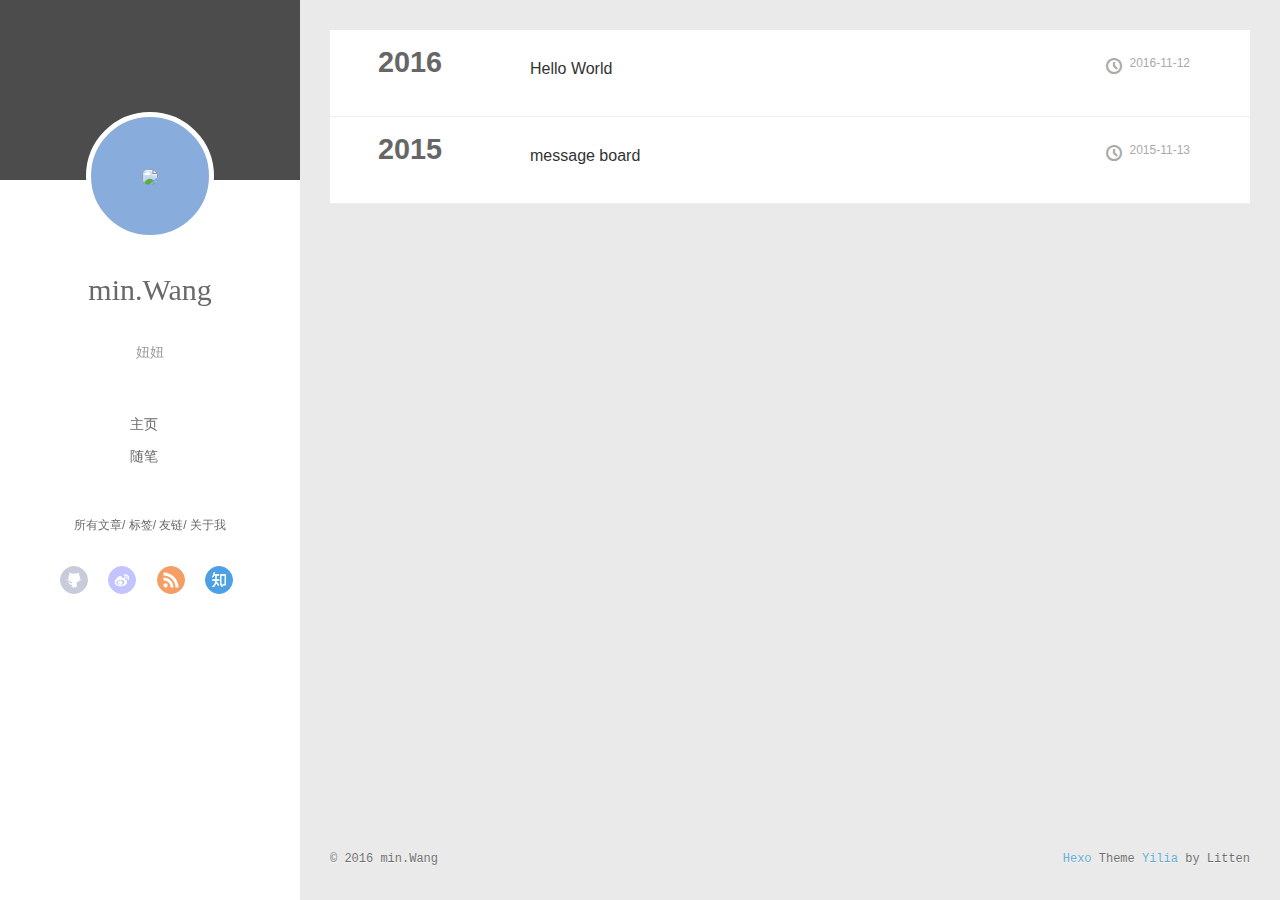
==== commit a2fec17d: "Site updated: 2016-11-14 20:05:58" ====
--- a/archives/index.html
+++ b/archives/index.html
@@ -6,16 +6,16 @@
   <meta name="renderer" content="webkit">
   <meta http-equiv="X-UA-Compatible" content="IE=edge" >
   <link rel="dns-prefetch" href="http://yoursite.com">
-  <title>Archives | Hexo</title>
+  <title>Archives | 羊羊</title>
   <meta name="viewport" content="width=device-width, initial-scale=1, maximum-scale=1">
   <meta property="og:type" content="website">
-<meta property="og:title" content="Hexo">
+<meta property="og:title" content="羊羊">
 <meta property="og:url" content="http://yoursite.com/archives/index.html">
-<meta property="og:site_name" content="Hexo">
+<meta property="og:site_name" content="羊羊">
 <meta name="twitter:card" content="summary">
-<meta name="twitter:title" content="Hexo">
-  
-    <link rel="alternative" href="/atom.xml" title="Hexo" type="application/atom+xml">
+<meta name="twitter:title" content="羊羊">
+  
+    <link rel="alternative" href="/atom.xml" title="羊羊" type="application/atom+xml">
   
   
     <link rel="icon" href="/favicon.png">
@@ -33,14 +33,16 @@
 	<header id="header" class="inner">
 		<a href="/" class="profilepic">
 			
-			<img src="null" class="js-avatar">
+			<img src="http://b200.photo.store.qq.com/psb?/V14OGiaw0Alr43/U6o2pkThNYBM9QI4giRcJaBDPm2Os9OlF8ZXFuOruwY!/b/dKC9O3ckLAAA&amp;bo=gAJVAwAAAAAFB*A!&amp;rf=viewer_4" class="js-avatar">
 			
 		</a>
 
 		<hgroup>
-		  <h1 class="header-author"><a href="/">John Doe</a></h1>
+		  <h1 class="header-author"><a href="/">min.Wang</a></h1>
 		</hgroup>
 
+		
+		<p class="header-subtitle">妞妞</p>
 		
 
 		<nav class="header-menu">
@@ -97,18 +99,20 @@
       <nav id="mobile-nav">
   	<div class="overlay">
   		<div class="slider-trigger"><i class="icon-list"></i></div>
-  		<h1 class="header-author js-mobile-header hide">John Doe</h1>
+  		<h1 class="header-author js-mobile-header hide">min.Wang</h1>
   	</div>
 	<div class="intrude-less">
 		<header id="header" class="inner">
 			<div class="profilepic">
 				
-					<img src="null" class="js-avatar">
+					<img src="http://b200.photo.store.qq.com/psb?/V14OGiaw0Alr43/U6o2pkThNYBM9QI4giRcJaBDPm2Os9OlF8ZXFuOruwY!/b/dKC9O3ckLAAA&amp;bo=gAJVAwAAAAAFB*A!&amp;rf=viewer_4" class="js-avatar">
 				
 			</div>
 			<hgroup>
-			  <h1 class="header-author">John Doe</h1>
+			  <h1 class="header-author">min.Wang</h1>
 			</hgroup>
+			
+			<p class="header-subtitle">妞妞</p>
 			
 			<nav class="header-menu">
 				<ul>
@@ -154,14 +158,14 @@
   <div class="archive-article-inner">
     <header class="archive-article-header">
       	<div class="article-meta">
-	      	<a href="/2016/11/13/bb/" class="archive-article-date">
-  	<time datetime="2016-11-13T13:12:59.000Z" itemprop="datePublished"><i class="icon-clock"></i>2016-11-13</time>
+	      	<a href="/2016/11/12/hello-world/" class="archive-article-date">
+  	<time datetime="2016-11-12T15:11:45.000Z" itemprop="datePublished"><i class="icon-clock"></i>2016-11-12</time>
 </a>
         </div>
     	 
   
     <h1 itemprop="name">
-      <a class="archive-article-title" href="/2016/11/13/bb/">bb</a>
+      <a class="archive-article-title" href="/2016/11/12/hello-world/">Hello World</a>
     </h1>
   
 
@@ -176,19 +180,29 @@
 </article>
   
     
+    
+      
+        </div></section>
+      
+      
+      <section class="archives-wrap">
+        <div class="archive-year-wrap">
+          <a href="/archives/2015" class="archive-year">2015</a>
+        </div>
+        <div class="archives">
     
     <article class="archive-article archive-type-post">
   <div class="archive-article-inner">
     <header class="archive-article-header">
       	<div class="article-meta">
-	      	<a href="/2016/11/12/hello-world/" class="archive-article-date">
-  	<time datetime="2016-11-12T15:11:45.000Z" itemprop="datePublished"><i class="icon-clock"></i>2016-11-12</time>
+	      	<a href="/2015/11/13/liuyanban/" class="archive-article-date">
+  	<time datetime="2015-11-13T13:12:59.000Z" itemprop="datePublished"><i class="icon-clock"></i>2015-11-13</time>
 </a>
         </div>
     	 
   
     <h1 itemprop="name">
-      <a class="archive-article-title" href="/2016/11/12/hello-world/">Hello World</a>
+      <a class="archive-article-title" href="/2015/11/13/liuyanban/">message board</a>
     </h1>
   
 
@@ -214,7 +228,7 @@
   <div class="outer">
     <div id="footer-info">
     	<div class="footer-left">
-    		&copy; 2016 John Doe
+    		&copy; 2016 min.Wang
     	</div>
       	<div class="footer-right">
       		<a href="http://hexo.io/" target="_blank">Hexo</a>  Theme <a href="https://github.com/litten/hexo-theme-yilia" target="_blank">Yilia</a> by Litten
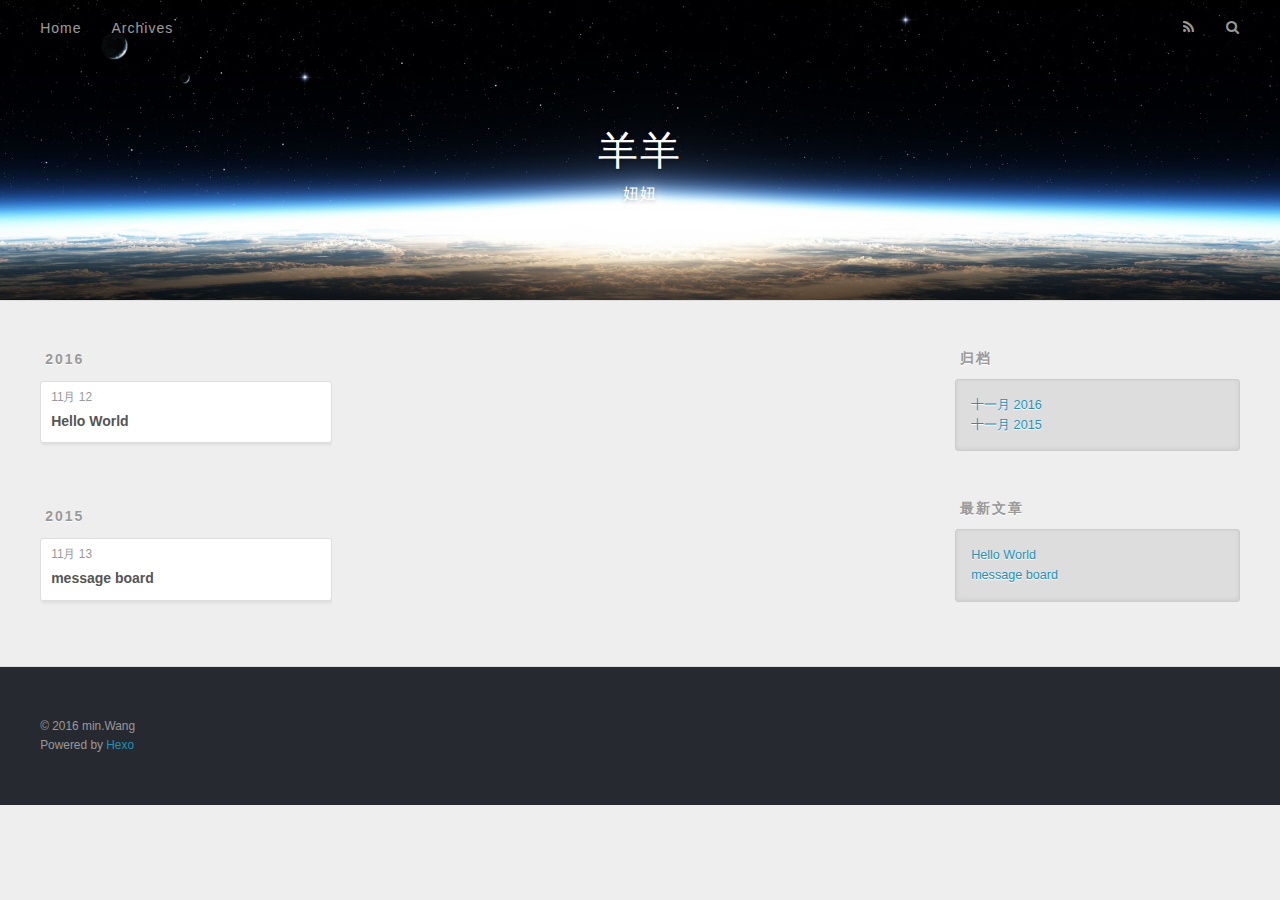
==== commit 120ad38a: "Site updated: 2016-11-14 21:44:07" ====
--- a/archives/index.html
+++ b/archives/index.html
@@ -3,10 +3,7 @@
 <head>
   <meta charset="utf-8">
   
-  <meta name="renderer" content="webkit">
-  <meta http-equiv="X-UA-Compatible" content="IE=edge" >
-  <link rel="dns-prefetch" href="http://yoursite.com">
-  <title>Archives | 羊羊</title>
+  <title>归档 | 羊羊</title>
   <meta name="viewport" content="width=device-width, initial-scale=1, maximum-scale=1">
   <meta property="og:type" content="website">
 <meta property="og:title" content="羊羊">
@@ -15,133 +12,58 @@
 <meta name="twitter:card" content="summary">
 <meta name="twitter:title" content="羊羊">
   
-    <link rel="alternative" href="/atom.xml" title="羊羊" type="application/atom+xml">
+    <link rel="alternate" href="/atom.xml" title="羊羊" type="application/atom+xml">
   
   
     <link rel="icon" href="/favicon.png">
   
-  <link rel="stylesheet" href="/main.css">
+  
+    <link href="//fonts.googleapis.com/css?family=Source+Code+Pro" rel="stylesheet" type="text/css">
+  
+  <link rel="stylesheet" href="/css/style.css">
   
 
 </head>
 
 <body>
   <div id="container">
-    <div class="left-col">
-      <div class="overlay"></div>
-<div class="intrude-less">
-	<header id="header" class="inner">
-		<a href="/" class="profilepic">
-			
-			<img src="http://b200.photo.store.qq.com/psb?/V14OGiaw0Alr43/U6o2pkThNYBM9QI4giRcJaBDPm2Os9OlF8ZXFuOruwY!/b/dKC9O3ckLAAA&amp;bo=gAJVAwAAAAAFB*A!&amp;rf=viewer_4" class="js-avatar">
-			
-		</a>
-
-		<hgroup>
-		  <h1 class="header-author"><a href="/">min.Wang</a></h1>
-		</hgroup>
-
-		
-		<p class="header-subtitle">妞妞</p>
-		
-
-		<nav class="header-menu">
-			<ul>
-			
-				<li><a href="/">主页</a></li>
-	        
-				<li><a href="/tags/随笔">随笔</a></li>
-	        
-			</ul>
-		</nav>
-		<nav class="header-smart-menu">
-	        
-    		
-    			
-    			<a class="js-smart-menu" data-idx="0" href="javascript:void(0)">所有文章</a>
-    			
-    			
-            
-    			
-    			<a class="js-smart-menu" data-idx="1" href="javascript:void(0)">标签</a>
-    			
-    			
-            
-    			
-    			<a class="js-smart-menu" data-idx="2" href="javascript:void(0)">友链</a>
-    			
-    			
-            
-    			
-    			<a class="js-smart-menu" data-idx="3" href="javascript:void(0)">关于我</a>
-    			
-    			
-            
-		</nav>
-		<nav class="header-nav">
-			<div class="social">
-				
-					<a class="github" target="_blank" href="#" title="github">github</a>
-		        
-					<a class="weibo" target="_blank" href="#" title="weibo">weibo</a>
-		        
-					<a class="rss" target="_blank" href="#" title="rss">rss</a>
-		        
-					<a class="zhihu" target="_blank" href="#" title="zhihu">zhihu</a>
-		        
-			</div>
-		</nav>
-	</header>		
-</div>
-
-    </div>
-    <div class="mid-col">
-      <nav id="mobile-nav">
-  	<div class="overlay">
-  		<div class="slider-trigger"><i class="icon-list"></i></div>
-  		<h1 class="header-author js-mobile-header hide">min.Wang</h1>
-  	</div>
-	<div class="intrude-less">
-		<header id="header" class="inner">
-			<div class="profilepic">
-				
-					<img src="http://b200.photo.store.qq.com/psb?/V14OGiaw0Alr43/U6o2pkThNYBM9QI4giRcJaBDPm2Os9OlF8ZXFuOruwY!/b/dKC9O3ckLAAA&amp;bo=gAJVAwAAAAAFB*A!&amp;rf=viewer_4" class="js-avatar">
-				
-			</div>
-			<hgroup>
-			  <h1 class="header-author">min.Wang</h1>
-			</hgroup>
-			
-			<p class="header-subtitle">妞妞</p>
-			
-			<nav class="header-menu">
-				<ul>
-				
-					<li><a href="/">主页</a></li>
-		        
-					<li><a href="/tags/随笔">随笔</a></li>
-		        
-				</ul>
-			</nav>
-			<nav class="header-nav">
-				<div class="social">
-					
-						<a class="github" target="_blank" href="#" title="github">github</a>
-			        
-						<a class="weibo" target="_blank" href="#" title="weibo">weibo</a>
-			        
-						<a class="rss" target="_blank" href="#" title="rss">rss</a>
-			        
-						<a class="zhihu" target="_blank" href="#" title="zhihu">zhihu</a>
-			        
-				</div>
-			</nav>
-		</header>				
-	</div>
-</nav>
-
-      <div class="body-wrap">
-        
+    <div id="wrap">
+      <header id="header">
+  <div id="banner"></div>
+  <div id="header-outer" class="outer">
+    <div id="header-title" class="inner">
+      <h1 id="logo-wrap">
+        <a href="/" id="logo">羊羊</a>
+      </h1>
+      
+        <h2 id="subtitle-wrap">
+          <a href="/" id="subtitle">妞妞</a>
+        </h2>
+      
+    </div>
+    <div id="header-inner" class="inner">
+      <nav id="main-nav">
+        <a id="main-nav-toggle" class="nav-icon"></a>
+        
+          <a class="main-nav-link" href="/">Home</a>
+        
+          <a class="main-nav-link" href="/archives">Archives</a>
+        
+      </nav>
+      <nav id="sub-nav">
+        
+          <a id="nav-rss-link" class="nav-icon" href="/atom.xml" title="RSS Feed"></a>
+        
+        <a id="nav-search-btn" class="nav-icon" title="搜索"></a>
+      </nav>
+      <div id="search-form-wrap">
+        <form action="//google.com/search" method="get" accept-charset="UTF-8" class="search-form"><input type="search" name="q" results="0" class="search-form-input" placeholder="Search"><button type="submit" class="search-form-submit">&#xF002;</button><input type="hidden" name="sitesearch" value="http://yoursite.com"></form>
+      </div>
+    </div>
+  </div>
+</header>
+      <div class="outer">
+        <section id="main">
   
   
     
@@ -157,24 +79,16 @@
     <article class="archive-article archive-type-post">
   <div class="archive-article-inner">
     <header class="archive-article-header">
-      	<div class="article-meta">
-	      	<a href="/2016/11/12/hello-world/" class="archive-article-date">
-  	<time datetime="2016-11-12T15:11:45.000Z" itemprop="datePublished"><i class="icon-clock"></i>2016-11-12</time>
+      <a href="/2016/11/12/hello-world/" class="archive-article-date">
+  <time datetime="2016-11-12T15:11:45.000Z" itemprop="datePublished">11月 12</time>
 </a>
-        </div>
-    	 
+      
   
     <h1 itemprop="name">
       <a class="archive-article-title" href="/2016/11/12/hello-world/">Hello World</a>
     </h1>
   
 
-        <div class="article-info info-on-right">
-          
-          
-
-        </div>
-        <div class="clearfix"></div>
     </header>
   </div>
 </article>
@@ -194,24 +108,16 @@
     <article class="archive-article archive-type-post">
   <div class="archive-article-inner">
     <header class="archive-article-header">
-      	<div class="article-meta">
-	      	<a href="/2015/11/13/liuyanban/" class="archive-article-date">
-  	<time datetime="2015-11-13T13:12:59.000Z" itemprop="datePublished"><i class="icon-clock"></i>2015-11-13</time>
+      <a href="/2015/11/13/liuyanban/" class="archive-article-date">
+  <time datetime="2015-11-13T13:12:59.000Z" itemprop="datePublished">11月 13</time>
 </a>
-        </div>
-    	 
+      
   
     <h1 itemprop="name">
       <a class="archive-article-title" href="/2015/11/13/liuyanban/">message board</a>
     </h1>
   
 
-        <div class="article-info info-on-right">
-          
-          
-
-        </div>
-        <div class="clearfix"></div>
     </header>
   </div>
 </article>
@@ -220,170 +126,79 @@
     </div></section>
   
 
-    
-
-
+
+</section>
+        
+          <aside id="sidebar">
+  
+    
+
+  
+    
+
+  
+    
+  
+    
+  <div class="widget-wrap">
+    <h3 class="widget-title">归档</h3>
+    <div class="widget">
+      <ul class="archive-list"><li class="archive-list-item"><a class="archive-list-link" href="/archives/2016/11/">十一月 2016</a></li><li class="archive-list-item"><a class="archive-list-link" href="/archives/2015/11/">十一月 2015</a></li></ul>
+    </div>
+  </div>
+
+
+  
+    
+  <div class="widget-wrap">
+    <h3 class="widget-title">最新文章</h3>
+    <div class="widget">
+      <ul>
+        
+          <li>
+            <a href="/2016/11/12/hello-world/">Hello World</a>
+          </li>
+        
+          <li>
+            <a href="/2015/11/13/liuyanban/">message board</a>
+          </li>
+        
+      </ul>
+    </div>
+  </div>
+
+  
+</aside>
+        
       </div>
       <footer id="footer">
+  
   <div class="outer">
-    <div id="footer-info">
-    	<div class="footer-left">
-    		&copy; 2016 min.Wang
-    	</div>
-      	<div class="footer-right">
-      		<a href="http://hexo.io/" target="_blank">Hexo</a>  Theme <a href="https://github.com/litten/hexo-theme-yilia" target="_blank">Yilia</a> by Litten
-      	</div>
+    <div id="footer-info" class="inner">
+      &copy; 2016 min.Wang<br>
+      Powered by <a href="http://hexo.io/" target="_blank">Hexo</a>
     </div>
   </div>
 </footer>
     </div>
-    <script>
-	var yiliaConfig = {
-		fancybox: true,
-		mathjax: false,
-		animate: true,
-		isHome: false,
-		isPost: false,
-		isArchive: true,
-		isTag: false,
-		isCategory: false,
-		open_in_new: false,
-		root: "/",
-		innerArchive: true
-	}
-</script>
-
-<script src="/./main.js"></script>
-
-
-    
-<div class="tools-col">
-  <ul class="btn-wrap">
-    
-      <li class="chose" data-hook="tools-section-all"><span class="text">全部</span><i class="icon-book"></i></li>
-    
-    
-      <li data-hook="tools-section-tag"><span class="text">标签</span><i class="icon-price-tags"></i></li>
-    
-    
-      <li data-hook="tools-section-friends"><span class="text">友链</span><i class="icon-link"></i></li>
-    
-    
-      <li data-hook="tools-section-me"><span class="text">我</span><i class="icon-smile"></i></li>
-    
-  </ul>
-  <div class="tools-wrap">
-    
-    	<section class="tools-section tools-section-all chose">
-    	</section>
-    
-
-    
-    	<section class="tools-section tools-section-tag">
-    			<div class="widget tagcloud" id="js-tagcloud">
-    				
-    			</div>
-    	</section>
-    
-
-    
-    	<section class="tools-section tools-section-friends">
-  		
-  			<div class="friends-wrap" id="js-friends">
-  			
-  	          <a target="_blank" class="main-nav-link switch-friends-link" href="http://localhost:4000/">友情链接1</a>
-  	        
-  	          <a target="_blank" class="main-nav-link switch-friends-link" href="http://localhost:4000/">友情链接2</a>
-  	        
-  	          <a target="_blank" class="main-nav-link switch-friends-link" href="http://localhost:4000/">友情链接3</a>
-  	        
-  	          <a target="_blank" class="main-nav-link switch-friends-link" href="http://localhost:4000/">友情链接4</a>
-  	        
-  	          <a target="_blank" class="main-nav-link switch-friends-link" href="http://localhost:4000/">友情链接5</a>
-  	        
-  	          <a target="_blank" class="main-nav-link switch-friends-link" href="http://localhost:4000/">友情链接6</a>
-  	        
-  	        </div>
-  		
-    	</section>
-    
-
-    
-    	<section class="tools-section tools-section-me">
-  	  	
-  	  		<div class="aboutme-wrap" id="js-aboutme">很惭愧&lt;br&gt;&lt;br&gt;只做了一点微小的工作&lt;br&gt;谢谢大家</div>
-  	  	
-    	</section>
-    
-  </div>
-  
-</div>
-    <!-- Root element of PhotoSwipe. Must have class pswp. -->
-<div class="pswp" tabindex="-1" role="dialog" aria-hidden="true">
-
-    <!-- Background of PhotoSwipe. 
-         It's a separate element as animating opacity is faster than rgba(). -->
-    <div class="pswp__bg"></div>
-
-    <!-- Slides wrapper with overflow:hidden. -->
-    <div class="pswp__scroll-wrap">
-
-        <!-- Container that holds slides. 
-            PhotoSwipe keeps only 3 of them in the DOM to save memory.
-            Don't modify these 3 pswp__item elements, data is added later on. -->
-        <div class="pswp__container">
-            <div class="pswp__item"></div>
-            <div class="pswp__item"></div>
-            <div class="pswp__item"></div>
-        </div>
-
-        <!-- Default (PhotoSwipeUI_Default) interface on top of sliding area. Can be changed. -->
-        <div class="pswp__ui pswp__ui--hidden">
-
-            <div class="pswp__top-bar">
-
-                <!--  Controls are self-explanatory. Order can be changed. -->
-
-                <div class="pswp__counter"></div>
-
-                <button class="pswp__button pswp__button--close" title="Close (Esc)"></button>
-
-                <button class="pswp__button pswp__button--share" style="display:none" title="Share"></button>
-
-                <button class="pswp__button pswp__button--fs" title="Toggle fullscreen"></button>
-
-                <button class="pswp__button pswp__button--zoom" title="Zoom in/out"></button>
-
-                <!-- Preloader demo http://codepen.io/dimsemenov/pen/yyBWoR -->
-                <!-- element will get class pswp__preloader--active when preloader is running -->
-                <div class="pswp__preloader">
-                    <div class="pswp__preloader__icn">
-                      <div class="pswp__preloader__cut">
-                        <div class="pswp__preloader__donut"></div>
-                      </div>
-                    </div>
-                </div>
-            </div>
-
-            <div class="pswp__share-modal pswp__share-modal--hidden pswp__single-tap">
-                <div class="pswp__share-tooltip"></div> 
-            </div>
-
-            <button class="pswp__button pswp__button--arrow--left" title="Previous (arrow left)">
-            </button>
-
-            <button class="pswp__button pswp__button--arrow--right" title="Next (arrow right)">
-            </button>
-
-            <div class="pswp__caption">
-                <div class="pswp__caption__center"></div>
-            </div>
-
-        </div>
-
-    </div>
-
-</div>
+    <nav id="mobile-nav">
+  
+    <a href="/" class="mobile-nav-link">Home</a>
+  
+    <a href="/archives" class="mobile-nav-link">Archives</a>
+  
+</nav>
+    
+
+<script src="//ajax.googleapis.com/ajax/libs/jquery/2.0.3/jquery.min.js"></script>
+
+
+  <link rel="stylesheet" href="/fancybox/jquery.fancybox.css">
+  <script src="/fancybox/jquery.fancybox.pack.js"></script>
+
+
+<script src="/js/script.js"></script>
+
   </div>
 </body>
 </html>--- a/css/style.css
+++ b/css/style.css
@@ -0,0 +1,1374 @@
+body {
+  width: 100%;
+}
+body:before,
+body:after {
+  content: "";
+  display: table;
+}
+body:after {
+  clear: both;
+}
+html,
+body,
+div,
+span,
+applet,
+object,
+iframe,
+h1,
+h2,
+h3,
+h4,
+h5,
+h6,
+p,
+blockquote,
+pre,
+a,
+abbr,
+acronym,
+address,
+big,
+cite,
+code,
+del,
+dfn,
+em,
+img,
+ins,
+kbd,
+q,
+s,
+samp,
+small,
+strike,
+strong,
+sub,
+sup,
+tt,
+var,
+dl,
+dt,
+dd,
+ol,
+ul,
+li,
+fieldset,
+form,
+label,
+legend,
+table,
+caption,
+tbody,
+tfoot,
+thead,
+tr,
+th,
+td {
+  margin: 0;
+  padding: 0;
+  border: 0;
+  outline: 0;
+  font-weight: inherit;
+  font-style: inherit;
+  font-family: inherit;
+  font-size: 100%;
+  vertical-align: baseline;
+}
+body {
+  line-height: 1;
+  color: #000;
+  background: #fff;
+}
+ol,
+ul {
+  list-style: none;
+}
+table {
+  border-collapse: separate;
+  border-spacing: 0;
+  vertical-align: middle;
+}
+caption,
+th,
+td {
+  text-align: left;
+  font-weight: normal;
+  vertical-align: middle;
+}
+a img {
+  border: none;
+}
+input,
+button {
+  margin: 0;
+  padding: 0;
+}
+input::-moz-focus-inner,
+button::-moz-focus-inner {
+  border: 0;
+  padding: 0;
+}
+@font-face {
+  font-family: FontAwesome;
+  font-style: normal;
+  font-weight: normal;
+  src: url("fonts/fontawesome-webfont.eot?v=#4.0.3");
+  src: url("fonts/fontawesome-webfont.eot?#iefix&v=#4.0.3") format("embedded-opentype"), url("fonts/fontawesome-webfont.woff?v=#4.0.3") format("woff"), url("fonts/fontawesome-webfont.ttf?v=#4.0.3") format("truetype"), url("fonts/fontawesome-webfont.svg#fontawesomeregular?v=#4.0.3") format("svg");
+}
+html,
+body,
+#container {
+  height: 100%;
+}
+body {
+  background: #eee;
+  font: 14px "Helvetica Neue", Helvetica, Arial, sans-serif;
+  -webkit-text-size-adjust: 100%;
+}
+.outer {
+  max-width: 1220px;
+  margin: 0 auto;
+  padding: 0 20px;
+}
+.outer:before,
+.outer:after {
+  content: "";
+  display: table;
+}
+.outer:after {
+  clear: both;
+}
+.inner {
+  display: inline;
+  float: left;
+  width: 98.33333333333333%;
+  margin: 0 0.833333333333333%;
+}
+.left,
+.alignleft {
+  float: left;
+}
+.right,
+.alignright {
+  float: right;
+}
+.clear {
+  clear: both;
+}
+#container {
+  position: relative;
+}
+.mobile-nav-on {
+  overflow: hidden;
+}
+#wrap {
+  height: 100%;
+  width: 100%;
+  position: absolute;
+  top: 0;
+  left: 0;
+  -webkit-transition: 0.2s ease-out;
+  -moz-transition: 0.2s ease-out;
+  -ms-transition: 0.2s ease-out;
+  transition: 0.2s ease-out;
+  z-index: 1;
+  background: #eee;
+}
+.mobile-nav-on #wrap {
+  left: 280px;
+}
+@media screen and (min-width: 768px) {
+  #main {
+    display: inline;
+    float: left;
+    width: 73.33333333333333%;
+    margin: 0 0.833333333333333%;
+  }
+}
+.article-date,
+.article-category-link,
+.archive-year,
+.widget-title {
+  text-decoration: none;
+  text-transform: uppercase;
+  letter-spacing: 2px;
+  color: #999;
+  margin-bottom: 1em;
+  margin-left: 5px;
+  line-height: 1em;
+  text-shadow: 0 1px #fff;
+  font-weight: bold;
+}
+.article-inner,
+.archive-article-inner {
+  background: #fff;
+  -webkit-box-shadow: 1px 2px 3px #ddd;
+  box-shadow: 1px 2px 3px #ddd;
+  border: 1px solid #ddd;
+  border-radius: 3px;
+}
+.article-entry h1,
+.widget h1 {
+  font-size: 2em;
+}
+.article-entry h2,
+.widget h2 {
+  font-size: 1.5em;
+}
+.article-entry h3,
+.widget h3 {
+  font-size: 1.3em;
+}
+.article-entry h4,
+.widget h4 {
+  font-size: 1.2em;
+}
+.article-entry h5,
+.widget h5 {
+  font-size: 1em;
+}
+.article-entry h6,
+.widget h6 {
+  font-size: 1em;
+  color: #999;
+}
+.article-entry hr,
+.widget hr {
+  border: 1px dashed #ddd;
+}
+.article-entry strong,
+.widget strong {
+  font-weight: bold;
+}
+.article-entry em,
+.widget em,
+.article-entry cite,
+.widget cite {
+  font-style: italic;
+}
+.article-entry sup,
+.widget sup,
+.article-entry sub,
+.widget sub {
+  font-size: 0.75em;
+  line-height: 0;
+  position: relative;
+  vertical-align: baseline;
+}
+.article-entry sup,
+.widget sup {
+  top: -0.5em;
+}
+.article-entry sub,
+.widget sub {
+  bottom: -0.2em;
+}
+.article-entry small,
+.widget small {
+  font-size: 0.85em;
+}
+.article-entry acronym,
+.widget acronym,
+.article-entry abbr,
+.widget abbr {
+  border-bottom: 1px dotted;
+}
+.article-entry ul,
+.widget ul,
+.article-entry ol,
+.widget ol,
+.article-entry dl,
+.widget dl {
+  margin: 0 20px;
+  line-height: 1.6em;
+}
+.article-entry ul ul,
+.widget ul ul,
+.article-entry ol ul,
+.widget ol ul,
+.article-entry ul ol,
+.widget ul ol,
+.article-entry ol ol,
+.widget ol ol {
+  margin-top: 0;
+  margin-bottom: 0;
+}
+.article-entry ul,
+.widget ul {
+  list-style: disc;
+}
+.article-entry ol,
+.widget ol {
+  list-style: decimal;
+}
+.article-entry dt,
+.widget dt {
+  font-weight: bold;
+}
+#header {
+  height: 300px;
+  position: relative;
+  border-bottom: 1px solid #ddd;
+}
+#header:before,
+#header:after {
+  content: "";
+  position: absolute;
+  left: 0;
+  right: 0;
+  height: 40px;
+}
+#header:before {
+  top: 0;
+  background: -webkit-linear-gradient(rgba(0,0,0,0.2), transparent);
+  background: -moz-linear-gradient(rgba(0,0,0,0.2), transparent);
+  background: -ms-linear-gradient(rgba(0,0,0,0.2), transparent);
+  background: linear-gradient(rgba(0,0,0,0.2), transparent);
+}
+#header:after {
+  bottom: 0;
+  background: -webkit-linear-gradient(transparent, rgba(0,0,0,0.2));
+  background: -moz-linear-gradient(transparent, rgba(0,0,0,0.2));
+  background: -ms-linear-gradient(transparent, rgba(0,0,0,0.2));
+  background: linear-gradient(transparent, rgba(0,0,0,0.2));
+}
+#header-outer {
+  height: 100%;
+  position: relative;
+}
+#header-inner {
+  position: relative;
+  overflow: hidden;
+}
+#banner {
+  position: absolute;
+  top: 0;
+  left: 0;
+  width: 100%;
+  height: 100%;
+  background: url("images/banner.jpg") center #000;
+  -webkit-background-size: cover;
+  -moz-background-size: cover;
+  background-size: cover;
+  z-index: -1;
+}
+#header-title {
+  text-align: center;
+  height: 40px;
+  position: absolute;
+  top: 50%;
+  left: 0;
+  margin-top: -20px;
+}
+#logo,
+#subtitle {
+  text-decoration: none;
+  color: #fff;
+  font-weight: 300;
+  text-shadow: 0 1px 4px rgba(0,0,0,0.3);
+}
+#logo {
+  font-size: 40px;
+  line-height: 40px;
+  letter-spacing: 2px;
+}
+#subtitle {
+  font-size: 16px;
+  line-height: 16px;
+  letter-spacing: 1px;
+}
+#subtitle-wrap {
+  margin-top: 16px;
+}
+#main-nav {
+  float: left;
+  margin-left: -15px;
+}
+.nav-icon,
+.main-nav-link {
+  float: left;
+  color: #fff;
+  opacity: 0.6;
+  text-decoration: none;
+  text-shadow: 0 1px rgba(0,0,0,0.2);
+  -webkit-transition: opacity 0.2s;
+  -moz-transition: opacity 0.2s;
+  -ms-transition: opacity 0.2s;
+  transition: opacity 0.2s;
+  display: block;
+  padding: 20px 15px;
+}
+.nav-icon:hover,
+.main-nav-link:hover {
+  opacity: 1;
+}
+.nav-icon {
+  font-family: FontAwesome;
+  text-align: center;
+  font-size: 14px;
+  width: 14px;
+  height: 14px;
+  padding: 20px 15px;
+  position: relative;
+  cursor: pointer;
+}
+.main-nav-link {
+  font-weight: 300;
+  letter-spacing: 1px;
+}
+@media screen and (max-width: 479px) {
+  .main-nav-link {
+    display: none;
+  }
+}
+#main-nav-toggle {
+  display: none;
+}
+#main-nav-toggle:before {
+  content: "\f0c9";
+}
+@media screen and (max-width: 479px) {
+  #main-nav-toggle {
+    display: block;
+  }
+}
+#sub-nav {
+  float: right;
+  margin-right: -15px;
+}
+#nav-rss-link:before {
+  content: "\f09e";
+}
+#nav-search-btn:before {
+  content: "\f002";
+}
+#search-form-wrap {
+  position: absolute;
+  top: 15px;
+  width: 150px;
+  height: 30px;
+  right: -150px;
+  opacity: 0;
+  -webkit-transition: 0.2s ease-out;
+  -moz-transition: 0.2s ease-out;
+  -ms-transition: 0.2s ease-out;
+  transition: 0.2s ease-out;
+}
+#search-form-wrap.on {
+  opacity: 1;
+  right: 0;
+}
+@media screen and (max-width: 479px) {
+  #search-form-wrap {
+    width: 100%;
+    right: -100%;
+  }
+}
+.search-form {
+  position: absolute;
+  top: 0;
+  left: 0;
+  right: 0;
+  background: #fff;
+  padding: 5px 15px;
+  border-radius: 15px;
+  -webkit-box-shadow: 0 0 10px rgba(0,0,0,0.3);
+  box-shadow: 0 0 10px rgba(0,0,0,0.3);
+}
+.search-form-input {
+  border: none;
+  background: none;
+  color: #555;
+  width: 100%;
+  font: 13px "Helvetica Neue", Helvetica, Arial, sans-serif;
+  outline: none;
+}
+.search-form-input::-webkit-search-results-decoration,
+.search-form-input::-webkit-search-cancel-button {
+  -webkit-appearance: none;
+}
+.search-form-submit {
+  position: absolute;
+  top: 50%;
+  right: 10px;
+  margin-top: -7px;
+  font: 13px FontAwesome;
+  border: none;
+  background: none;
+  color: #bbb;
+  cursor: pointer;
+}
+.search-form-submit:hover,
+.search-form-submit:focus {
+  color: #777;
+}
+.article {
+  margin: 50px 0;
+}
+.article-inner {
+  overflow: hidden;
+}
+.article-meta:before,
+.article-meta:after {
+  content: "";
+  display: table;
+}
+.article-meta:after {
+  clear: both;
+}
+.article-date {
+  float: left;
+}
+.article-category {
+  float: left;
+  line-height: 1em;
+  color: #ccc;
+  text-shadow: 0 1px #fff;
+  margin-left: 8px;
+}
+.article-category:before {
+  content: "\2022";
+}
+.article-category-link {
+  margin: 0 12px 1em;
+}
+.article-header {
+  padding: 20px 20px 0;
+}
+.article-title {
+  text-decoration: none;
+  font-size: 2em;
+  font-weight: bold;
+  color: #555;
+  line-height: 1.1em;
+  -webkit-transition: color 0.2s;
+  -moz-transition: color 0.2s;
+  -ms-transition: color 0.2s;
+  transition: color 0.2s;
+}
+a.article-title:hover {
+  color: #258fb8;
+}
+.article-entry {
+  color: #555;
+  padding: 0 20px;
+}
+.article-entry:before,
+.article-entry:after {
+  content: "";
+  display: table;
+}
+.article-entry:after {
+  clear: both;
+}
+.article-entry p,
+.article-entry table {
+  line-height: 1.6em;
+  margin: 1.6em 0;
+}
+.article-entry h1,
+.article-entry h2,
+.article-entry h3,
+.article-entry h4,
+.article-entry h5,
+.article-entry h6 {
+  font-weight: bold;
+}
+.article-entry h1,
+.article-entry h2,
+.article-entry h3,
+.article-entry h4,
+.article-entry h5,
+.article-entry h6 {
+  line-height: 1.1em;
+  margin: 1.1em 0;
+}
+.article-entry a {
+  color: #258fb8;
+  text-decoration: none;
+}
+.article-entry a:hover {
+  text-decoration: underline;
+}
+.article-entry ul,
+.article-entry ol,
+.article-entry dl {
+  margin-top: 1.6em;
+  margin-bottom: 1.6em;
+}
+.article-entry img,
+.article-entry video {
+  max-width: 100%;
+  height: auto;
+  display: block;
+  margin: auto;
+}
+.article-entry iframe {
+  border: none;
+}
+.article-entry table {
+  width: 100%;
+  border-collapse: collapse;
+  border-spacing: 0;
+}
+.article-entry th {
+  font-weight: bold;
+  border-bottom: 3px solid #ddd;
+  padding-bottom: 0.5em;
+}
+.article-entry td {
+  border-bottom: 1px solid #ddd;
+  padding: 10px 0;
+}
+.article-entry blockquote {
+  font-family: Georgia, "Times New Roman", serif;
+  font-size: 1.4em;
+  margin: 1.6em 20px;
+  text-align: center;
+}
+.article-entry blockquote footer {
+  font-size: 14px;
+  margin: 1.6em 0;
+  font-family: "Helvetica Neue", Helvetica, Arial, sans-serif;
+}
+.article-entry blockquote footer cite:before {
+  content: "—";
+  padding: 0 0.5em;
+}
+.article-entry .pullquote {
+  text-align: left;
+  width: 45%;
+  margin: 0;
+}
+.article-entry .pullquote.left {
+  margin-left: 0.5em;
+  margin-right: 1em;
+}
+.article-entry .pullquote.right {
+  margin-right: 0.5em;
+  margin-left: 1em;
+}
+.article-entry .caption {
+  color: #999;
+  display: block;
+  font-size: 0.9em;
+  margin-top: 0.5em;
+  position: relative;
+  text-align: center;
+}
+.article-entry .video-container {
+  position: relative;
+  padding-top: 56.25%;
+  height: 0;
+  overflow: hidden;
+}
+.article-entry .video-container iframe,
+.article-entry .video-container object,
+.article-entry .video-container embed {
+  position: absolute;
+  top: 0;
+  left: 0;
+  width: 100%;
+  height: 100%;
+  margin-top: 0;
+}
+.article-more-link a {
+  display: inline-block;
+  line-height: 1em;
+  padding: 6px 15px;
+  border-radius: 15px;
+  background: #eee;
+  color: #999;
+  text-shadow: 0 1px #fff;
+  text-decoration: none;
+}
+.article-more-link a:hover {
+  background: #258fb8;
+  color: #fff;
+  text-decoration: none;
+  text-shadow: 0 1px #1e7293;
+}
+.article-footer {
+  font-size: 0.85em;
+  line-height: 1.6em;
+  border-top: 1px solid #ddd;
+  padding-top: 1.6em;
+  margin: 0 20px 20px;
+}
+.article-footer:before,
+.article-footer:after {
+  content: "";
+  display: table;
+}
+.article-footer:after {
+  clear: both;
+}
+.article-footer a {
+  color: #999;
+  text-decoration: none;
+}
+.article-footer a:hover {
+  color: #555;
+}
+.article-tag-list-item {
+  float: left;
+  margin-right: 10px;
+}
+.article-tag-list-link:before {
+  content: "#";
+}
+.article-comment-link {
+  float: right;
+}
+.article-comment-link:before {
+  content: "\f075";
+  font-family: FontAwesome;
+  padding-right: 8px;
+}
+.article-share-link {
+  cursor: pointer;
+  float: right;
+  margin-left: 20px;
+}
+.article-share-link:before {
+  content: "\f064";
+  font-family: FontAwesome;
+  padding-right: 6px;
+}
+#article-nav {
+  position: relative;
+}
+#article-nav:before,
+#article-nav:after {
+  content: "";
+  display: table;
+}
+#article-nav:after {
+  clear: both;
+}
+@media screen and (min-width: 768px) {
+  #article-nav {
+    margin: 50px 0;
+  }
+  #article-nav:before {
+    width: 8px;
+    height: 8px;
+    position: absolute;
+    top: 50%;
+    left: 50%;
+    margin-top: -4px;
+    margin-left: -4px;
+    content: "";
+    border-radius: 50%;
+    background: #ddd;
+    -webkit-box-shadow: 0 1px 2px #fff;
+    box-shadow: 0 1px 2px #fff;
+  }
+}
+.article-nav-link-wrap {
+  text-decoration: none;
+  text-shadow: 0 1px #fff;
+  color: #999;
+  -webkit-box-sizing: border-box;
+  -moz-box-sizing: border-box;
+  box-sizing: border-box;
+  margin-top: 50px;
+  text-align: center;
+  display: block;
+}
+.article-nav-link-wrap:hover {
+  color: #555;
+}
+@media screen and (min-width: 768px) {
+  .article-nav-link-wrap {
+    width: 50%;
+    margin-top: 0;
+  }
+}
+@media screen and (min-width: 768px) {
+  #article-nav-newer {
+    float: left;
+    text-align: right;
+    padding-right: 20px;
+  }
+}
+@media screen and (min-width: 768px) {
+  #article-nav-older {
+    float: right;
+    text-align: left;
+    padding-left: 20px;
+  }
+}
+.article-nav-caption {
+  text-transform: uppercase;
+  letter-spacing: 2px;
+  color: #ddd;
+  line-height: 1em;
+  font-weight: bold;
+}
+#article-nav-newer .article-nav-caption {
+  margin-right: -2px;
+}
+.article-nav-title {
+  font-size: 0.85em;
+  line-height: 1.6em;
+  margin-top: 0.5em;
+}
+.article-share-box {
+  position: absolute;
+  display: none;
+  background: #fff;
+  -webkit-box-shadow: 1px 2px 10px rgba(0,0,0,0.2);
+  box-shadow: 1px 2px 10px rgba(0,0,0,0.2);
+  border-radius: 3px;
+  margin-left: -145px;
+  overflow: hidden;
+  z-index: 1;
+}
+.article-share-box.on {
+  display: block;
+}
+.article-share-input {
+  width: 100%;
+  background: none;
+  -webkit-box-sizing: border-box;
+  -moz-box-sizing: border-box;
+  box-sizing: border-box;
+  font: 14px "Helvetica Neue", Helvetica, Arial, sans-serif;
+  padding: 0 15px;
+  color: #555;
+  outline: none;
+  border: 1px solid #ddd;
+  border-radius: 3px 3px 0 0;
+  height: 36px;
+  line-height: 36px;
+}
+.article-share-links {
+  background: #eee;
+}
+.article-share-links:before,
+.article-share-links:after {
+  content: "";
+  display: table;
+}
+.article-share-links:after {
+  clear: both;
+}
+.article-share-twitter,
+.article-share-facebook,
+.article-share-pinterest,
+.article-share-google {
+  width: 50px;
+  height: 36px;
+  display: block;
+  float: left;
+  position: relative;
+  color: #999;
+  text-shadow: 0 1px #fff;
+}
+.article-share-twitter:before,
+.article-share-facebook:before,
+.article-share-pinterest:before,
+.article-share-google:before {
+  font-size: 20px;
+  font-family: FontAwesome;
+  width: 20px;
+  height: 20px;
+  position: absolute;
+  top: 50%;
+  left: 50%;
+  margin-top: -10px;
+  margin-left: -10px;
+  text-align: center;
+}
+.article-share-twitter:hover,
+.article-share-facebook:hover,
+.article-share-pinterest:hover,
+.article-share-google:hover {
+  color: #fff;
+}
+.article-share-twitter:before {
+  content: "\f099";
+}
+.article-share-twitter:hover {
+  background: #00aced;
+  text-shadow: 0 1px #008abe;
+}
+.article-share-facebook:before {
+  content: "\f09a";
+}
+.article-share-facebook:hover {
+  background: #3b5998;
+  text-shadow: 0 1px #2f477a;
+}
+.article-share-pinterest:before {
+  content: "\f0d2";
+}
+.article-share-pinterest:hover {
+  background: #cb2027;
+  text-shadow: 0 1px #a21a1f;
+}
+.article-share-google:before {
+  content: "\f0d5";
+}
+.article-share-google:hover {
+  background: #dd4b39;
+  text-shadow: 0 1px #be3221;
+}
+.article-gallery {
+  background: #000;
+  position: relative;
+}
+.article-gallery-photos {
+  position: relative;
+  overflow: hidden;
+}
+.article-gallery-img {
+  display: none;
+  max-width: 100%;
+}
+.article-gallery-img:first-child {
+  display: block;
+}
+.article-gallery-img.loaded {
+  position: absolute;
+  display: block;
+}
+.article-gallery-img img {
+  display: block;
+  max-width: 100%;
+  margin: 0 auto;
+}
+#comments {
+  background: #fff;
+  -webkit-box-shadow: 1px 2px 3px #ddd;
+  box-shadow: 1px 2px 3px #ddd;
+  padding: 20px;
+  border: 1px solid #ddd;
+  border-radius: 3px;
+  margin: 50px 0;
+}
+#comments a {
+  color: #258fb8;
+}
+.archives-wrap {
+  margin: 50px 0;
+}
+.archives:before,
+.archives:after {
+  content: "";
+  display: table;
+}
+.archives:after {
+  clear: both;
+}
+.archive-year-wrap {
+  margin-bottom: 1em;
+}
+.archives {
+  -webkit-column-gap: 10px;
+  -moz-column-gap: 10px;
+  column-gap: 10px;
+}
+@media screen and (min-width: 480px) and (max-width: 767px) {
+  .archives {
+    -webkit-column-count: 2;
+    -moz-column-count: 2;
+    column-count: 2;
+  }
+}
+@media screen and (min-width: 768px) {
+  .archives {
+    -webkit-column-count: 3;
+    -moz-column-count: 3;
+    column-count: 3;
+  }
+}
+.archive-article {
+  -webkit-column-break-inside: avoid;
+  page-break-inside: avoid;
+  overflow: hidden;
+  break-inside: avoid-column;
+}
+.archive-article-inner {
+  padding: 10px;
+  margin-bottom: 15px;
+}
+.archive-article-title {
+  text-decoration: none;
+  font-weight: bold;
+  color: #555;
+  -webkit-transition: color 0.2s;
+  -moz-transition: color 0.2s;
+  -ms-transition: color 0.2s;
+  transition: color 0.2s;
+  line-height: 1.6em;
+}
+.archive-article-title:hover {
+  color: #258fb8;
+}
+.archive-article-footer {
+  margin-top: 1em;
+}
+.archive-article-date {
+  color: #999;
+  text-decoration: none;
+  font-size: 0.85em;
+  line-height: 1em;
+  margin-bottom: 0.5em;
+  display: block;
+}
+#page-nav {
+  margin: 50px auto;
+  background: #fff;
+  -webkit-box-shadow: 1px 2px 3px #ddd;
+  box-shadow: 1px 2px 3px #ddd;
+  border: 1px solid #ddd;
+  border-radius: 3px;
+  text-align: center;
+  color: #999;
+  overflow: hidden;
+}
+#page-nav:before,
+#page-nav:after {
+  content: "";
+  display: table;
+}
+#page-nav:after {
+  clear: both;
+}
+#page-nav a,
+#page-nav span {
+  padding: 10px 20px;
+  line-height: 1;
+  height: 2ex;
+}
+#page-nav a {
+  color: #999;
+  text-decoration: none;
+}
+#page-nav a:hover {
+  background: #999;
+  color: #fff;
+}
+#page-nav .prev {
+  float: left;
+}
+#page-nav .next {
+  float: right;
+}
+#page-nav .page-number {
+  display: inline-block;
+}
+@media screen and (max-width: 479px) {
+  #page-nav .page-number {
+    display: none;
+  }
+}
+#page-nav .current {
+  color: #555;
+  font-weight: bold;
+}
+#page-nav .space {
+  color: #ddd;
+}
+#footer {
+  background: #262a30;
+  padding: 50px 0;
+  border-top: 1px solid #ddd;
+  color: #999;
+}
+#footer a {
+  color: #258fb8;
+  text-decoration: none;
+}
+#footer a:hover {
+  text-decoration: underline;
+}
+#footer-info {
+  line-height: 1.6em;
+  font-size: 0.85em;
+}
+.article-entry pre,
+.article-entry .highlight {
+  background: #2d2d2d;
+  margin: 0 -20px;
+  padding: 15px 20px;
+  border-style: solid;
+  border-color: #ddd;
+  border-width: 1px 0;
+  overflow: auto;
+  color: #ccc;
+  line-height: 22.400000000000002px;
+}
+.article-entry .highlight .gutter pre,
+.article-entry .gist .gist-file .gist-data .line-numbers {
+  color: #666;
+  font-size: 0.85em;
+}
+.article-entry pre,
+.article-entry code {
+  font-family: "Source Code Pro", Consolas, Monaco, Menlo, Consolas, monospace;
+}
+.article-entry code {
+  background: #eee;
+  text-shadow: 0 1px #fff;
+  padding: 0 0.3em;
+}
+.article-entry pre code {
+  background: none;
+  text-shadow: none;
+  padding: 0;
+}
+.article-entry .highlight pre {
+  border: none;
+  margin: 0;
+  padding: 0;
+}
+.article-entry .highlight table {
+  margin: 0;
+  width: auto;
+}
+.article-entry .highlight td {
+  border: none;
+  padding: 0;
+}
+.article-entry .highlight figcaption {
+  font-size: 0.85em;
+  color: #999;
+  line-height: 1em;
+  margin-bottom: 1em;
+}
+.article-entry .highlight figcaption:before,
+.article-entry .highlight figcaption:after {
+  content: "";
+  display: table;
+}
+.article-entry .highlight figcaption:after {
+  clear: both;
+}
+.article-entry .highlight figcaption a {
+  float: right;
+}
+.article-entry .highlight .gutter pre {
+  text-align: right;
+  padding-right: 20px;
+}
+.article-entry .highlight .line {
+  height: 22.400000000000002px;
+}
+.article-entry .highlight .line.marked {
+  background: #515151;
+}
+.article-entry .gist {
+  margin: 0 -20px;
+  border-style: solid;
+  border-color: #ddd;
+  border-width: 1px 0;
+  background: #2d2d2d;
+  padding: 15px 20px 15px 0;
+}
+.article-entry .gist .gist-file {
+  border: none;
+  font-family: "Source Code Pro", Consolas, Monaco, Menlo, Consolas, monospace;
+  margin: 0;
+}
+.article-entry .gist .gist-file .gist-data {
+  background: none;
+  border: none;
+}
+.article-entry .gist .gist-file .gist-data .line-numbers {
+  background: none;
+  border: none;
+  padding: 0 20px 0 0;
+}
+.article-entry .gist .gist-file .gist-data .line-data {
+  padding: 0 !important;
+}
+.article-entry .gist .gist-file .highlight {
+  margin: 0;
+  padding: 0;
+  border: none;
+}
+.article-entry .gist .gist-file .gist-meta {
+  background: #2d2d2d;
+  color: #999;
+  font: 0.85em "Helvetica Neue", Helvetica, Arial, sans-serif;
+  text-shadow: 0 0;
+  padding: 0;
+  margin-top: 1em;
+  margin-left: 20px;
+}
+.article-entry .gist .gist-file .gist-meta a {
+  color: #258fb8;
+  font-weight: normal;
+}
+.article-entry .gist .gist-file .gist-meta a:hover {
+  text-decoration: underline;
+}
+pre .comment,
+pre .title {
+  color: #999;
+}
+pre .variable,
+pre .attribute,
+pre .tag,
+pre .regexp,
+pre .ruby .constant,
+pre .xml .tag .title,
+pre .xml .pi,
+pre .xml .doctype,
+pre .html .doctype,
+pre .css .id,
+pre .css .class,
+pre .css .pseudo {
+  color: #f2777a;
+}
+pre .number,
+pre .preprocessor,
+pre .built_in,
+pre .literal,
+pre .params,
+pre .constant {
+  color: #f99157;
+}
+pre .class,
+pre .ruby .class .title,
+pre .css .rules .attribute {
+  color: #9c9;
+}
+pre .string,
+pre .value,
+pre .inheritance,
+pre .header,
+pre .ruby .symbol,
+pre .xml .cdata {
+  color: #9c9;
+}
+pre .css .hexcolor {
+  color: #6cc;
+}
+pre .function,
+pre .python .decorator,
+pre .python .title,
+pre .ruby .function .title,
+pre .ruby .title .keyword,
+pre .perl .sub,
+pre .javascript .title,
+pre .coffeescript .title {
+  color: #69c;
+}
+pre .keyword,
+pre .javascript .function {
+  color: #c9c;
+}
+@media screen and (max-width: 479px) {
+  #mobile-nav {
+    position: absolute;
+    top: 0;
+    left: 0;
+    width: 280px;
+    height: 100%;
+    background: #191919;
+    border-right: 1px solid #fff;
+  }
+}
+@media screen and (max-width: 479px) {
+  .mobile-nav-link {
+    display: block;
+    color: #999;
+    text-decoration: none;
+    padding: 15px 20px;
+    font-weight: bold;
+  }
+  .mobile-nav-link:hover {
+    color: #fff;
+  }
+}
+@media screen and (min-width: 768px) {
+  #sidebar {
+    display: inline;
+    float: left;
+    width: 23.333333333333332%;
+    margin: 0 0.833333333333333%;
+  }
+}
+.widget-wrap {
+  margin: 50px 0;
+}
+.widget {
+  color: #777;
+  text-shadow: 0 1px #fff;
+  background: #ddd;
+  -webkit-box-shadow: 0 -1px 4px #ccc inset;
+  box-shadow: 0 -1px 4px #ccc inset;
+  border: 1px solid #ccc;
+  padding: 15px;
+  border-radius: 3px;
+}
+.widget a {
+  color: #258fb8;
+  text-decoration: none;
+}
+.widget a:hover {
+  text-decoration: underline;
+}
+.widget ul ul,
+.widget ol ul,
+.widget dl ul,
+.widget ul ol,
+.widget ol ol,
+.widget dl ol,
+.widget ul dl,
+.widget ol dl,
+.widget dl dl {
+  margin-left: 15px;
+  list-style: disc;
+}
+.widget {
+  line-height: 1.6em;
+  word-wrap: break-word;
+  font-size: 0.9em;
+}
+.widget ul,
+.widget ol {
+  list-style: none;
+  margin: 0;
+}
+.widget ul ul,
+.widget ol ul,
+.widget ul ol,
+.widget ol ol {
+  margin: 0 20px;
+}
+.widget ul ul,
+.widget ol ul {
+  list-style: disc;
+}
+.widget ul ol,
+.widget ol ol {
+  list-style: decimal;
+}
+.category-list-count,
+.tag-list-count,
+.archive-list-count {
+  padding-left: 5px;
+  color: #999;
+  font-size: 0.85em;
+}
+.category-list-count:before,
+.tag-list-count:before,
+.archive-list-count:before {
+  content: "(";
+}
+.category-list-count:after,
+.tag-list-count:after,
+.archive-list-count:after {
+  content: ")";
+}
+.tagcloud a {
+  margin-right: 5px;
+  display: inline-block;
+}
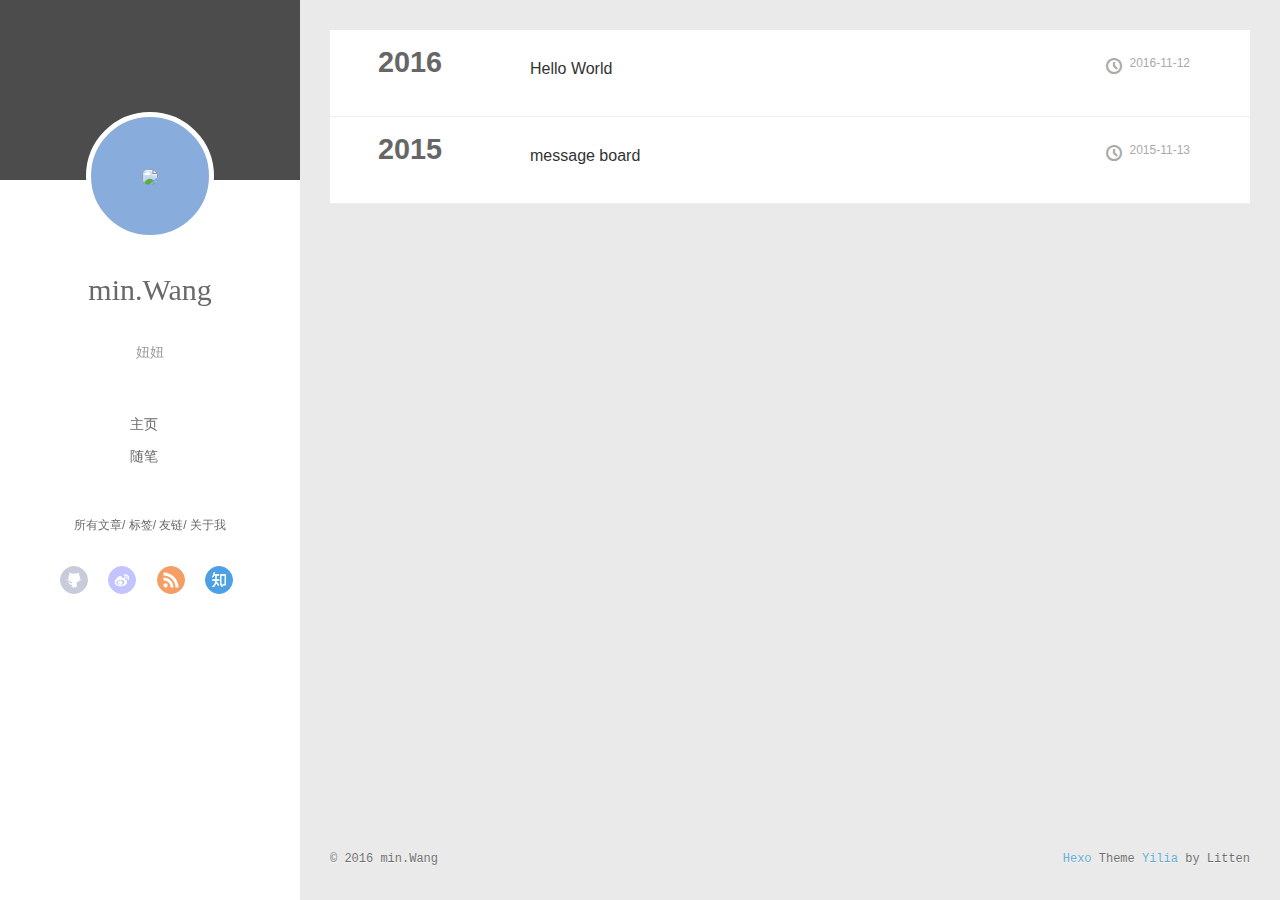
==== commit edee85d1: "Site updated: 2016-11-14 21:45:16" ====
--- a/archives/index.html
+++ b/archives/index.html
@@ -3,7 +3,10 @@
 <head>
   <meta charset="utf-8">
   
-  <title>归档 | 羊羊</title>
+  <meta name="renderer" content="webkit">
+  <meta http-equiv="X-UA-Compatible" content="IE=edge" >
+  <link rel="dns-prefetch" href="http://yoursite.com">
+  <title>Archives | 羊羊</title>
   <meta name="viewport" content="width=device-width, initial-scale=1, maximum-scale=1">
   <meta property="og:type" content="website">
 <meta property="og:title" content="羊羊">
@@ -12,58 +15,133 @@
 <meta name="twitter:card" content="summary">
 <meta name="twitter:title" content="羊羊">
   
-    <link rel="alternate" href="/atom.xml" title="羊羊" type="application/atom+xml">
+    <link rel="alternative" href="/atom.xml" title="羊羊" type="application/atom+xml">
   
   
     <link rel="icon" href="/favicon.png">
   
-  
-    <link href="//fonts.googleapis.com/css?family=Source+Code+Pro" rel="stylesheet" type="text/css">
-  
-  <link rel="stylesheet" href="/css/style.css">
+  <link rel="stylesheet" href="/main.css">
   
 
 </head>
 
 <body>
   <div id="container">
-    <div id="wrap">
-      <header id="header">
-  <div id="banner"></div>
-  <div id="header-outer" class="outer">
-    <div id="header-title" class="inner">
-      <h1 id="logo-wrap">
-        <a href="/" id="logo">羊羊</a>
-      </h1>
-      
-        <h2 id="subtitle-wrap">
-          <a href="/" id="subtitle">妞妞</a>
-        </h2>
-      
+    <div class="left-col">
+      <div class="overlay"></div>
+<div class="intrude-less">
+	<header id="header" class="inner">
+		<a href="/" class="profilepic">
+			
+			<img src="http://b200.photo.store.qq.com/psb?/V14OGiaw0Alr43/U6o2pkThNYBM9QI4giRcJaBDPm2Os9OlF8ZXFuOruwY!/b/dKC9O3ckLAAA&amp;bo=gAJVAwAAAAAFB*A!&amp;rf=viewer_4" class="js-avatar">
+			
+		</a>
+
+		<hgroup>
+		  <h1 class="header-author"><a href="/">min.Wang</a></h1>
+		</hgroup>
+
+		
+		<p class="header-subtitle">妞妞</p>
+		
+
+		<nav class="header-menu">
+			<ul>
+			
+				<li><a href="/">主页</a></li>
+	        
+				<li><a href="/tags/随笔">随笔</a></li>
+	        
+			</ul>
+		</nav>
+		<nav class="header-smart-menu">
+	        
+    		
+    			
+    			<a class="js-smart-menu" data-idx="0" href="javascript:void(0)">所有文章</a>
+    			
+    			
+            
+    			
+    			<a class="js-smart-menu" data-idx="1" href="javascript:void(0)">标签</a>
+    			
+    			
+            
+    			
+    			<a class="js-smart-menu" data-idx="2" href="javascript:void(0)">友链</a>
+    			
+    			
+            
+    			
+    			<a class="js-smart-menu" data-idx="3" href="javascript:void(0)">关于我</a>
+    			
+    			
+            
+		</nav>
+		<nav class="header-nav">
+			<div class="social">
+				
+					<a class="github" target="_blank" href="#" title="github">github</a>
+		        
+					<a class="weibo" target="_blank" href="#" title="weibo">weibo</a>
+		        
+					<a class="rss" target="_blank" href="#" title="rss">rss</a>
+		        
+					<a class="zhihu" target="_blank" href="#" title="zhihu">zhihu</a>
+		        
+			</div>
+		</nav>
+	</header>		
+</div>
+
     </div>
-    <div id="header-inner" class="inner">
-      <nav id="main-nav">
-        <a id="main-nav-toggle" class="nav-icon"></a>
+    <div class="mid-col">
+      <nav id="mobile-nav">
+  	<div class="overlay">
+  		<div class="slider-trigger"><i class="icon-list"></i></div>
+  		<h1 class="header-author js-mobile-header hide">min.Wang</h1>
+  	</div>
+	<div class="intrude-less">
+		<header id="header" class="inner">
+			<div class="profilepic">
+				
+					<img src="http://b200.photo.store.qq.com/psb?/V14OGiaw0Alr43/U6o2pkThNYBM9QI4giRcJaBDPm2Os9OlF8ZXFuOruwY!/b/dKC9O3ckLAAA&amp;bo=gAJVAwAAAAAFB*A!&amp;rf=viewer_4" class="js-avatar">
+				
+			</div>
+			<hgroup>
+			  <h1 class="header-author">min.Wang</h1>
+			</hgroup>
+			
+			<p class="header-subtitle">妞妞</p>
+			
+			<nav class="header-menu">
+				<ul>
+				
+					<li><a href="/">主页</a></li>
+		        
+					<li><a href="/tags/随笔">随笔</a></li>
+		        
+				</ul>
+			</nav>
+			<nav class="header-nav">
+				<div class="social">
+					
+						<a class="github" target="_blank" href="#" title="github">github</a>
+			        
+						<a class="weibo" target="_blank" href="#" title="weibo">weibo</a>
+			        
+						<a class="rss" target="_blank" href="#" title="rss">rss</a>
+			        
+						<a class="zhihu" target="_blank" href="#" title="zhihu">zhihu</a>
+			        
+				</div>
+			</nav>
+		</header>				
+	</div>
+</nav>
+
+      <div class="body-wrap">
         
-          <a class="main-nav-link" href="/">Home</a>
-        
-          <a class="main-nav-link" href="/archives">Archives</a>
-        
-      </nav>
-      <nav id="sub-nav">
-        
-          <a id="nav-rss-link" class="nav-icon" href="/atom.xml" title="RSS Feed"></a>
-        
-        <a id="nav-search-btn" class="nav-icon" title="搜索"></a>
-      </nav>
-      <div id="search-form-wrap">
-        <form action="//google.com/search" method="get" accept-charset="UTF-8" class="search-form"><input type="search" name="q" results="0" class="search-form-input" placeholder="Search"><button type="submit" class="search-form-submit">&#xF002;</button><input type="hidden" name="sitesearch" value="http://yoursite.com"></form>
-      </div>
-    </div>
-  </div>
-</header>
-      <div class="outer">
-        <section id="main">
   
   
     
@@ -79,16 +157,24 @@
     <article class="archive-article archive-type-post">
   <div class="archive-article-inner">
     <header class="archive-article-header">
-      <a href="/2016/11/12/hello-world/" class="archive-article-date">
-  <time datetime="2016-11-12T15:11:45.000Z" itemprop="datePublished">11月 12</time>
+      	<div class="article-meta">
+	      	<a href="/2016/11/12/hello-world/" class="archive-article-date">
+  	<time datetime="2016-11-12T15:11:45.000Z" itemprop="datePublished"><i class="icon-clock"></i>2016-11-12</time>
 </a>
-      
+        </div>
+    	 
   
     <h1 itemprop="name">
       <a class="archive-article-title" href="/2016/11/12/hello-world/">Hello World</a>
     </h1>
   
 
+        <div class="article-info info-on-right">
+          
+          
+
+        </div>
+        <div class="clearfix"></div>
     </header>
   </div>
 </article>
@@ -108,16 +194,24 @@
     <article class="archive-article archive-type-post">
   <div class="archive-article-inner">
     <header class="archive-article-header">
-      <a href="/2015/11/13/liuyanban/" class="archive-article-date">
-  <time datetime="2015-11-13T13:12:59.000Z" itemprop="datePublished">11月 13</time>
+      	<div class="article-meta">
+	      	<a href="/2015/11/13/liuyanban/" class="archive-article-date">
+  	<time datetime="2015-11-13T13:12:59.000Z" itemprop="datePublished"><i class="icon-clock"></i>2015-11-13</time>
 </a>
-      
+        </div>
+    	 
   
     <h1 itemprop="name">
       <a class="archive-article-title" href="/2015/11/13/liuyanban/">message board</a>
     </h1>
   
 
+        <div class="article-info info-on-right">
+          
+          
+
+        </div>
+        <div class="clearfix"></div>
     </header>
   </div>
 </article>
@@ -126,79 +220,170 @@
     </div></section>
   
 
-
-</section>
-        
-          <aside id="sidebar">
-  
-    
-
-  
-    
-
-  
-    
-  
-    
-  <div class="widget-wrap">
-    <h3 class="widget-title">归档</h3>
-    <div class="widget">
-      <ul class="archive-list"><li class="archive-list-item"><a class="archive-list-link" href="/archives/2016/11/">十一月 2016</a></li><li class="archive-list-item"><a class="archive-list-link" href="/archives/2015/11/">十一月 2015</a></li></ul>
-    </div>
-  </div>
-
-
-  
-    
-  <div class="widget-wrap">
-    <h3 class="widget-title">最新文章</h3>
-    <div class="widget">
-      <ul>
-        
-          <li>
-            <a href="/2016/11/12/hello-world/">Hello World</a>
-          </li>
-        
-          <li>
-            <a href="/2015/11/13/liuyanban/">message board</a>
-          </li>
-        
-      </ul>
-    </div>
-  </div>
-
-  
-</aside>
-        
+    
+
+
       </div>
       <footer id="footer">
-  
   <div class="outer">
-    <div id="footer-info" class="inner">
-      &copy; 2016 min.Wang<br>
-      Powered by <a href="http://hexo.io/" target="_blank">Hexo</a>
+    <div id="footer-info">
+    	<div class="footer-left">
+    		&copy; 2016 min.Wang
+    	</div>
+      	<div class="footer-right">
+      		<a href="http://hexo.io/" target="_blank">Hexo</a>  Theme <a href="https://github.com/litten/hexo-theme-yilia" target="_blank">Yilia</a> by Litten
+      	</div>
     </div>
   </div>
 </footer>
     </div>
-    <nav id="mobile-nav">
-  
-    <a href="/" class="mobile-nav-link">Home</a>
-  
-    <a href="/archives" class="mobile-nav-link">Archives</a>
-  
-</nav>
-    
-
-<script src="//ajax.googleapis.com/ajax/libs/jquery/2.0.3/jquery.min.js"></script>
-
-
-  <link rel="stylesheet" href="/fancybox/jquery.fancybox.css">
-  <script src="/fancybox/jquery.fancybox.pack.js"></script>
-
-
-<script src="/js/script.js"></script>
-
+    <script>
+	var yiliaConfig = {
+		fancybox: true,
+		mathjax: false,
+		animate: true,
+		isHome: false,
+		isPost: false,
+		isArchive: true,
+		isTag: false,
+		isCategory: false,
+		open_in_new: false,
+		root: "/",
+		innerArchive: true
+	}
+</script>
+
+<script src="/./main.js"></script>
+
+
+    
+<div class="tools-col">
+  <ul class="btn-wrap">
+    
+      <li class="chose" data-hook="tools-section-all"><span class="text">全部</span><i class="icon-book"></i></li>
+    
+    
+      <li data-hook="tools-section-tag"><span class="text">标签</span><i class="icon-price-tags"></i></li>
+    
+    
+      <li data-hook="tools-section-friends"><span class="text">友链</span><i class="icon-link"></i></li>
+    
+    
+      <li data-hook="tools-section-me"><span class="text">我</span><i class="icon-smile"></i></li>
+    
+  </ul>
+  <div class="tools-wrap">
+    
+    	<section class="tools-section tools-section-all chose">
+    	</section>
+    
+
+    
+    	<section class="tools-section tools-section-tag">
+    			<div class="widget tagcloud" id="js-tagcloud">
+    				
+    			</div>
+    	</section>
+    
+
+    
+    	<section class="tools-section tools-section-friends">
+  		
+  			<div class="friends-wrap" id="js-friends">
+  			
+  	          <a target="_blank" class="main-nav-link switch-friends-link" href="http://localhost:4000/">友情链接1</a>
+  	        
+  	          <a target="_blank" class="main-nav-link switch-friends-link" href="http://localhost:4000/">友情链接2</a>
+  	        
+  	          <a target="_blank" class="main-nav-link switch-friends-link" href="http://localhost:4000/">友情链接3</a>
+  	        
+  	          <a target="_blank" class="main-nav-link switch-friends-link" href="http://localhost:4000/">友情链接4</a>
+  	        
+  	          <a target="_blank" class="main-nav-link switch-friends-link" href="http://localhost:4000/">友情链接5</a>
+  	        
+  	          <a target="_blank" class="main-nav-link switch-friends-link" href="http://localhost:4000/">友情链接6</a>
+  	        
+  	        </div>
+  		
+    	</section>
+    
+
+    
+    	<section class="tools-section tools-section-me">
+  	  	
+  	  		<div class="aboutme-wrap" id="js-aboutme">很惭愧&lt;br&gt;&lt;br&gt;只做了一点微小的工作&lt;br&gt;谢谢大家</div>
+  	  	
+    	</section>
+    
+  </div>
+  
+</div>
+    <!-- Root element of PhotoSwipe. Must have class pswp. -->
+<div class="pswp" tabindex="-1" role="dialog" aria-hidden="true">
+
+    <!-- Background of PhotoSwipe. 
+         It's a separate element as animating opacity is faster than rgba(). -->
+    <div class="pswp__bg"></div>
+
+    <!-- Slides wrapper with overflow:hidden. -->
+    <div class="pswp__scroll-wrap">
+
+        <!-- Container that holds slides. 
+            PhotoSwipe keeps only 3 of them in the DOM to save memory.
+            Don't modify these 3 pswp__item elements, data is added later on. -->
+        <div class="pswp__container">
+            <div class="pswp__item"></div>
+            <div class="pswp__item"></div>
+            <div class="pswp__item"></div>
+        </div>
+
+        <!-- Default (PhotoSwipeUI_Default) interface on top of sliding area. Can be changed. -->
+        <div class="pswp__ui pswp__ui--hidden">
+
+            <div class="pswp__top-bar">
+
+                <!--  Controls are self-explanatory. Order can be changed. -->
+
+                <div class="pswp__counter"></div>
+
+                <button class="pswp__button pswp__button--close" title="Close (Esc)"></button>
+
+                <button class="pswp__button pswp__button--share" style="display:none" title="Share"></button>
+
+                <button class="pswp__button pswp__button--fs" title="Toggle fullscreen"></button>
+
+                <button class="pswp__button pswp__button--zoom" title="Zoom in/out"></button>
+
+                <!-- Preloader demo http://codepen.io/dimsemenov/pen/yyBWoR -->
+                <!-- element will get class pswp__preloader--active when preloader is running -->
+                <div class="pswp__preloader">
+                    <div class="pswp__preloader__icn">
+                      <div class="pswp__preloader__cut">
+                        <div class="pswp__preloader__donut"></div>
+                      </div>
+                    </div>
+                </div>
+            </div>
+
+            <div class="pswp__share-modal pswp__share-modal--hidden pswp__single-tap">
+                <div class="pswp__share-tooltip"></div> 
+            </div>
+
+            <button class="pswp__button pswp__button--arrow--left" title="Previous (arrow left)">
+            </button>
+
+            <button class="pswp__button pswp__button--arrow--right" title="Next (arrow right)">
+            </button>
+
+            <div class="pswp__caption">
+                <div class="pswp__caption__center"></div>
+            </div>
+
+        </div>
+
+    </div>
+
+</div>
   </div>
 </body>
 </html>--- a/main.css
+++ b/main.css
@@ -0,0 +1 @@
+.clearfix:after,.clearfix:before{content:"";display:table}.clearfix:after{clear:both}body.archive-inner .archive-article-inner h1{overflow:hidden;white-space:nowrap;text-overflow:ellipsis}.tools-col,body.archive-inner{box-shadow:inset 0 0 32px 9px #4d4d4d}.mid-col,.tools-col,.tools-col .btn-wrap,.tools-col .btn-wrap li,.tools-col .btn-wrap li .text{-webkit-transition:all .2s ease-in;transition:all .2s ease-in;-ms-transition:all .2s ease-in}.tools-col,body.archive-inner,body.archive-inner #container,body.archive-inner .mid-col{background:url([data-uri]) repeat #5d5d5d}html{-ms-text-size-adjust:100%;-webkit-text-size-adjust:100%;-webkit-tap-highlight-color:transparent;height:100%}body{margin:0;font-size:14px;font-family:Helvetica Neue,Helvetica,STHeiTi,Arial,sans-serif;line-height:1.5;color:#333;background-color:#fff;min-height:100%}article,aside,details,figcaption,figure,footer,header,hgroup,main,menu,nav,section,summary{display:block}audio,canvas,progress,video{display:inline-block}audio:not([controls]){display:none;height:0}progress{vertical-align:baseline}[hidden],template{display:none}a{background:transparent;text-decoration:none;color:#08c}a:active{outline:0}abbr[title]{border-bottom:1px dotted}b,strong{font-weight:700}dfn{font-style:italic}mark{background:#ff0;color:#000}small{font-size:80%}sub,sup{font-size:75%;line-height:0;position:relative;vertical-align:baseline}sup{top:-.5em}sub{bottom:-.25em}img{border:0;vertical-align:middle;max-width:100%}svg:not(:root){overflow:hidden}pre{overflow:auto;white-space:pre;white-space:pre-wrap;word-wrap:break-word}code,kbd,pre,samp{font-family:monospace,monospace;font-size:1em}button,input,optgroup,select,textarea{color:inherit;font:inherit;margin:0;vertical-align:middle}button,input,select{overflow:visible}button,select{text-transform:none}button,html input[type=button],input[type=reset],input[type=submit]{-webkit-appearance:button;cursor:pointer}[disabled]{cursor:default}button::-moz-focus-inner,input::-moz-focus-inner{border:0;padding:0}input{line-height:normal}input[type=checkbox],input[type=radio]{box-sizing:border-box;padding:0}input[type=number]::-webkit-inner-spin-button,input[type=number]::-webkit-outer-spin-button{height:auto}input[type=search]{-webkit-appearance:textfield;box-sizing:border-box}input[type=search]::-webkit-search-cancel-button,input[type=search]::-webkit-search-decoration{-webkit-appearance:none}fieldset{border:1px solid silver;margin:0 2px;padding:.35em .625em .75em}legend{border:0;padding:0}textarea{overflow:auto;resize:vertical;vertical-align:top}optgroup{font-weight:700}button,input,select,textarea{outline:0}input,textarea{-webkit-user-modify:read-write-plaintext-only}input::-ms-clear,input::-ms-reveal{display:none}input::-moz-placeholder,textarea::-moz-placeholder{color:#999}input:-ms-input-placeholder,textarea:-ms-input-placeholder{color:#999}input::-webkit-input-placeholder,textarea::-webkit-input-placeholder{color:#999}.placeholder{color:#999}table{border-collapse:collapse;border-spacing:0}td,th{padding:0}blockquote,figure,form,h1,h2,h3,h4,h5,h6,p{margin:0}dd,dl,li,ol,ul{margin:0;padding:0}ol,ul{list-style:none outside none}h1,h2,h3{line-height:2;font-weight:400}h1{font-size:18px}h2{font-size:16px}h3{font-size:14px}i{font-style:normal}*{box-sizing:border-box}@font-face{font-family:icomoon;src:url(/fonts/icomoon.eot);src:url(/fonts/icomoon.eot#iefix) format("embedded-opentype"),url(/fonts/icomoon.ttf) format("truetype"),url(/fonts/icomoon.woff) format("woff"),url(/fonts/icomoon.svg#icomoon) format("svg");font-weight:400;font-style:normal}[class*=" icon-"],[class^=icon-]{font-family:icomoon!important;speak:none;font-style:normal;font-weight:400;font-variant:normal;text-transform:none;line-height:1;-webkit-font-smoothing:antialiased;-moz-osx-font-smoothing:grayscale}.icon-home:before{content:"\E900"}.icon-newspaper:before{content:"\E904"}.icon-pencil:before{content:"\E905"}.icon-image:before{content:"\E90D"}.icon-camera:before{content:"\E90F"}.icon-headphones:before{content:"\E910"}.icon-film:before{content:"\E913"}.icon-pacman:before{content:"\E916"}.icon-book:before{content:"\E91F"}.icon-file-text:before{content:"\E922"}.icon-price-tags:before{content:"\E936"}.icon-clock:before{content:"\E94E"}.icon-alarm:before{content:"\E950"}.icon-display:before{content:"\E956"}.icon-mobile:before{content:"\E958"}.icon-undo2:before{content:"\E967"}.icon-bubble2:before{content:"\E96E"}.icon-user:before{content:"\E971"}.icon-quotes-left:before{content:"\E977"}.icon-hour-glass:before{content:"\E979"}.icon-enlarge:before{content:"\E989"}.icon-shrink:before{content:"\E98A"}.icon-bug:before{content:"\E999"}.icon-trophy:before{content:"\E99E"}.icon-leaf:before{content:"\E9A4"}.icon-rocket:before{content:"\E9A5"}.icon-fire:before{content:"\E9A9"}.icon-target:before{content:"\E9B3"}.icon-list:before{content:"\E9BA"}.icon-link:before{content:"\E9CB"}.icon-star-empty:before{content:"\E9D7"}.icon-heart:before{content:"\E9DA"}.icon-smile:before{content:"\E9E1"}.icon-grin:before{content:"\E9E9"}.icon-cool:before{content:"\E9EB"}.icon-angry:before{content:"\E9ED"}.icon-hipster:before{content:"\E9F9"}.icon-wondering:before{content:"\E9FB"}.icon-cancel-circle:before{content:"\EA0D"}.icon-cross:before{content:"\EA0F"}.icon-checkmark:before{content:"\EA10"}.icon-shuffle:before{content:"\EA30"}.icon-circle-right:before{content:"\EA42"}.icon-circle-left:before{content:"\EA44"}.icon-share2:before{content:"\EA82"}.icon-mail:before{content:"\EA83"}.icon-facebook2:before{content:"\EA91"}.icon-twitter:before{content:"\EA96"}.icon-sina-weibo:before{content:"\EA9A"}.icon-rss2:before{content:"\EA9C"}.icon-flickr2:before{content:"\EAA4"}.icon-dribbble:before{content:"\EAA7"}.icon-github:before{content:"\EAB0"}body,button,input,select,textarea{color:#1a1a1a;font-family:lucida grande,lucida sans unicode,lucida,helvetica,Hiragino Sans GB,Microsoft YaHei,WenQuanYi Micro Hei,sans-serif;font-size:16px;font-size:1rem;line-height:1.75}body{overflow-y:hidden}#container,body,html{height:100%;overflow-x:hidden;overflow-y:auto}#container{position:relative;min-height:100%}.body-wrap{margin-bottom:80px}.mid-col{position:absolute;right:0;min-height:100%;background:#eaeaea;left:300px;width:auto}.mid-col.show{-webkit-transform:translate3d(300px,0,0);transform:translate3d(300px,0,0);-ms-transform:translate3d(300px,0,0)}#mobile-nav{display:none}#mobile-nav .overlay{height:110px;position:absolute;width:100%;background:#4d4d4d}#mobile-nav .overlay.fixed{position:fixed;height:42px;z-index:99}#mobile-nav #header{padding:10px 0 0}#mobile-nav #header .profilepic{display:block;position:relative;z-index:100}#mobile-nav #header .header-menu{height:auto;margin:10px}#mobile-nav #header .header-menu ul{text-align:center;cursor:default}#mobile-nav #header .header-menu li{display:inline-block;margin:3px}.left-col{background:#fff;width:300px;position:fixed;opacity:1;-webkit-transition:all .2s ease-in;transition:all .2s ease-in;height:100%;z-index:999}.left-col .overlay{width:100%;height:180px;background-color:#000;position:absolute;opacity:.7}.left-col .intrude-less{width:76%;text-align:center;margin:112px auto 0}.left-col #header{width:100%;height:300px;position:relative;border-bottom:1px solid color-border}.left-col #header a{color:#696969}.left-col #header a:hover{color:#b0a0aa}.left-col #header .header-subtitle{text-align:center;color:#999;font-size:14px;line-height:25px;overflow:hidden;text-overflow:ellipsis;display:-webkit-box;-webkit-line-clamp:2;-webkit-box-orient:vertical}.left-col #header .header-menu{font-weight:300;line-height:31px;cursor:pointer;text-transform:uppercase;float:none;min-height:150px;margin-left:-12px;text-align:center;display:-webkit-box;-webkit-box-orient:horizontal;-webkit-box-pack:center;-webkit-box-align:center}.left-col #header .header-menu li{cursor:default}.left-col #header .header-menu li a{font-size:14px;min-width:300px}.left-col #header .header-smart-menu{font-size:12px;margin-bottom:20px}.left-col #header .header-smart-menu a:after{content:'/'}.left-col #header .header-smart-menu a:last-child:after{content:''}.left-col #header .profilepic{display:block;border:5px solid #fff;border-radius:300px;width:128px;height:128px;margin:0 auto;position:relative;overflow:hidden;background:#88acdb;-webkit-transition:all .2s ease-in;display:-webkit-box;-webkit-box-orient:horizontal;-webkit-box-pack:center;-webkit-box-align:center;text-align:center}.left-col #header .profilepic img{border-radius:300px;opacity:1;-webkit-transition:all .2s ease-in}.left-col #header .profilepic img.show{width:100%;height:100%;opacity:1}.left-col #header .header-author{text-align:center;margin:.67em 0;font-family:Roboto,serif;font-size:30px;-webkit-transition:.3s;transition:.3s}::-webkit-scrollbar{width:10px;height:10px}::-webkit-scrollbar-button{width:0;height:0}::-webkit-scrollbar-button:end:decrement,::-webkit-scrollbar-button:start:increment{display:none}::-webkit-scrollbar-corner{display:block}::-webkit-scrollbar-thumb{border-radius:8px;background-color:rgba(0,0,0,.2)}::-webkit-scrollbar-thumb:hover{border-radius:8px;background-color:rgba(0,0,0,.5)}::-webkit-scrollbar-thumb,::-webkit-scrollbar-track{border-right:1px solid transparent;border-left:1px solid transparent}::-webkit-scrollbar-track:hover{background-color:rgba(0,0,0,.15)}::-webkit-scrollbar-button:start{width:10px;height:10px;background:url([data-uri]) no-repeat 0 0}::-webkit-scrollbar-button:start:hover{background:url([data-uri]) no-repeat -15px 0}::-webkit-scrollbar-button:start:active{background:url([data-uri]) no-repeat -30px 0}::-webkit-scrollbar-button:end{width:10px;height:10px;background:url([data-uri]) no-repeat 0 -18px}::-webkit-scrollbar-button:end:hover{background:url([data-uri]) no-repeat -15px -18px}::-webkit-scrollbar-button:end:active{background:url([data-uri]) no-repeat -30px -18px}.article-entry .highlight,.article-entry pre{background:#272822;margin:10px 0;padding:10px;overflow:auto;color:#fff;font-size:.9em;line-height:22.400000000000002px}.article-entry .gist .gist-file .gist-data .line-numbers,.article-entry .highlight .gutter pre,.article-entry .highlight .gutter pre .line{color:#666}.article-entry code,.article-entry pre{font-family:Source Code Pro,Consolas,Monaco,Menlo,monospace}.article-entry code{background:#eee;padding:0 .3em;border:none}.article-entry pre code{background:none;text-shadow:none;padding:0;color:#fff}.article-entry .highlight{border-radius:4px}.article-entry .highlight pre{border:none;margin:0;padding:0}.article-entry .highlight table{margin:0;width:auto}.article-entry .highlight td{border:none;padding:0}.article-entry .highlight figcaption{color:highlight-comment;line-height:1em;margin-bottom:1em}.article-entry .highlight figcaption:after,.article-entry .highlight figcaption:before{content:"";display:table}.article-entry .highlight figcaption:after{clear:both}.article-entry .highlight figcaption a{float:right}.article-entry .highlight .gutter pre{text-align:right;padding-right:20px}.article-entry .highlight .gutter pre .line{text-shadow:none}.article-entry .highlight .line{color:#fff}.article-entry .gist{margin:0 -20px;border-style:solid;border-color:#ddd;border-width:1px 0;background:#272822;padding:15px 20px 15px 0}.article-entry .gist .gist-file{border:none;font-family:Source Code Pro,Consolas,Monaco,Menlo,monospace;margin:0}.article-entry .gist .gist-file .gist-data{background:none;border:none}.article-entry .gist .gist-file .gist-data .line-numbers{background:none;border:none;padding:0 20px 0 0}.article-entry .gist .gist-file .gist-data .line-data{padding:0!important}.article-entry .gist .gist-file .highlight{margin:0;padding:0;border:none}.article-entry .gist .gist-file .gist-meta{background:#272822;color:highlight-comment;font:.85em Helvetica Neue,Helvetica,Arial,sans-serif;text-shadow:0 0;padding:0;margin-top:1em;margin-left:20px}.article-entry .gist .gist-file .gist-meta a{color:#258fb8;font-weight:400}.article-entry .gist .gist-file .gist-meta a:hover{text-decoration:underline}pre .comment{color:#75715e}pre .class .params,pre .function .keyword,pre .keyword{color:#66d9ef}pre .css .value,pre .doctype,pre .function,pre .params,pre .tag{color:#fff}pre .at_rule,pre .at_rule .keyword,pre .css~* .tag,pre .preprocessor,pre .preprocessor .keyword,pre .title{color:#f92672}pre .attribute,pre .built_in,pre .class,pre .css~* .class,pre .function .title{color:#a6e22e}pre .string,pre .value{color:#e6db74}pre .number{color:#7163d7}pre .css~* .id,pre .id{color:#fd971f}#header .tagcloud a{color:#fff}.tagcloud a{display:inline-block;text-decoration:none;font-weight:400;font-size:10px;color:#fff;height:18px;line-height:18px;float:left;padding:0 5px 0 10px;position:relative;border-radius:0 5px 5px 0;margin:5px 9px 5px 8px;font-family:Menlo,Monaco,Andale Mono,lucida console,Courier New,monospace}.tagcloud a:hover{opacity:.8}.tagcloud a:before{content:" ";width:0;height:0;position:absolute;top:0;left:-18px;border:9px solid transparent}.tagcloud a:after{content:" ";width:4px;height:4px;background-color:#fff;border-radius:4px;box-shadow:0 0 0 1px rgba(0,0,0,.3);position:absolute;top:7px;left:2px}.tagcloud a.color1{background:#ff945c}.tagcloud a.color1:before{border-right-color:#ff945c}.tagcloud a.color2{background:#f5c7b7}.tagcloud a.color2:before{border-right-color:#f5c7b7}.tagcloud a.color3{background:#ba8f6c}.tagcloud a.color3:before{border-right-color:#ba8f6c}.tagcloud a.color4{background:#cfb7c4}.tagcloud a.color4:before{border-right-color:#cfb7c4}.tagcloud a.color5{background:#7b5d5f}.tagcloud a.color5:before{border-right-color:#7b5d5f}.article-tag,.article-tag-list .article-tag-list-item,.article-tag .article-tag-list{float:left}.article-tag .icon-price-tags{color:#999;float:left;margin-right:10px;margin-top:6px}.article-category{float:left}.article-category .icon-file-text{color:#999;float:left;margin-right:10px;margin-top:9px}.article-pop-out{float:left}.article-pop-out:before{color:#999;content:"\F08D";font:16px FontAwesome;float:left;margin-right:10px;margin-top:9px}.article-pop-out:after{content:"";margin-right:20px;margin-top:9px;float:left}.archive-article-date{float:left;color:#999;margin-right:20px}.archive-article-date .icon-clock{float:left;margin:5px}.glass{background-color:rgba(54,70,93,.9);z-index:998;-webkit-transition:opacity .15s;transition:opacity .15s;width:100%;height:100%;display:none}.glass,.tagcloud-ctn{left:0;opacity:1;bottom:0;position:fixed;right:0;top:0}.tagcloud-ctn{z-index:90120;background-size:100% 100%}.tagcloud-ctn .tagcloud-global{position:fixed;top:50%;left:50%;margin-top:-115px;margin-left:-315px;width:630px}.tagcloud-ctn .tagcloud-global a{width:80px;height:80px;border-radius:50%;background:#f2992e;color:#fff;display:block;float:left;line-height:80px;text-align:center}.tagcloud-ctn .tagcloud-global .tab-post-types .tab-post-type:nth-child(1) .post-type-icon{background:#f2992e}.tagcloud-ctn .tagcloud-global .tab-post-types .tab-post-type:nth-child(2) .post-type-icon{background:#56bc8a}.tagcloud-ctn .tagcloud-global .tab-post-types .tab-post-type:nth-child(3) .post-type-icon{background:#4aa8d8}.tagcloud-ctn .tagcloud-global .tab-post-types .tab-post-type:nth-child(4) .post-type-icon{background:#a77dc2}.tagcloud-ctn .tagcloud-global .tab-post-types .tab-post-type:nth-child(5) .post-type-icon{background:#dd765d}.header-nav{width:100%;position:absolute;-webkit-transition:-webkit-transform .3s ease-in;transition:-webkit-transform .3s ease-in;transition:transform .3s ease-in;transition:transform .3s ease-in,-webkit-transform .3s ease-in}.header-nav .social{margin-right:15px;margin-top:10px;text-align:center}.header-nav .social a{border-radius:50%;display:-moz-inline-stack;display:inline-block;vertical-align:middle;*vertical-align:auto;zoom:1;*display:inline;text-indent:-9999px;margin:0 8px 15px;opacity:.7;width:28px;height:28px;-webkit-transition:.3s;transition:.3s}.header-nav .social a:hover{opacity:1}.header-nav .social a:last-of-type{margin-right:0}.header-nav .social a.weibo{background:url([data-uri]) 50% no-repeat #aaf;border:1px solid #aaf}.header-nav .social a.weibo:hover{border:1px solid #aaf}.header-nav .social a.rss{background:url([data-uri]) 50% no-repeat #ef7522;border:1px solid #ef7522}.header-nav .social a.rss:hover{border:1px solid #cf5d0f}.header-nav .social a.github{background:url([data-uri]) 50% no-repeat #afb6ca;border:1px solid #afb6ca}.header-nav .social a.github:hover{border:1px solid #909ab6}.header-nav .social a.facebook{background:url([data-uri]) 50% no-repeat #3b5998;border:1px solid #3b5998}.header-nav .social a.facebook:hover{border:1px solid #2d4373}.header-nav .social a.google{background:url([data-uri]) 50% no-repeat #c83d20;border:1px solid #c83d20}.header-nav .social a.google:hover{border:1px solid #9c3019}.header-nav .social a.twitter{background:url([data-uri]) 50% no-repeat #55cff8;border:1px solid #55cff8}.header-nav .social a.twitter:hover{border:1px solid #24c1f6}.header-nav .social a.linkedin{background:url([data-uri]) 50% no-repeat #005a87;border:1px solid #005a87}.header-nav .social a.linkedin:hover{border:1px solid #006b98}.header-nav .social a.zhihu{background:url([data-uri]) 50% no-repeat #0078d8;border:1px solid #0078d8}.header-nav .social a.zhihu:hover{border:1px solid #0078d8}.header-nav .social a.douban{background:url([data-uri]) 50% no-repeat #06c611;border:1px solid #06c611}.header-nav .social a.douban:hover{border:1px solid #06c611}.header-nav .social a.mail{background:url([data-uri]) 50% no-repeat #005a87;border:1px solid #005a87}.header-nav .social a.mail:hover{border:1px solid #006b98}#page-nav{text-align:center;margin-top:30px}#page-nav .page-number{width:20px;height:25px;background:#4d4d4d;display:inline-block;color:#fff;line-height:25px;font-size:12px;margin:0 5px 30px;border-radius:2px}#page-nav .page-number:hover{background:#5e5e5e}#page-nav .current{background:#88acdb;cursor:default}#page-nav .current:hover{background:#88acdb}#page-nav .extend{color:#4d4d4d;margin:0 27px;opacity:1}#page-nav .extend:hover{color:#5e5e5e}#page-nav:hover .extend{opacity:1}body.archive-inner .archives-wrap .archive-article-title{font-size:14px}body.archive-inner #footer,body.archive-inner #header,body.archive-inner #mobile-nav,body.archive-inner .archive-year-wrap,body.archive-inner .article-info.info-on-right,body.archive-inner .left-col,body.archive-inner .slider-trigger{display:none}body.archive-inner .archives .archive-article{padding:5px 0;border-bottom:1px solid #717171;border-top:1px solid #5d5d5d}body.archive-inner .archives .archive-article:hover{background:#6b6b6b}body.archive-inner .archives .archive-article-title{color:#e5e5e5}body.archive-inner .archives-wrap{background:none;padding:0;border-bottom:none}body.archive-inner .archive-article-inner .article-meta{float:none;width:100%;height:8px}body.archive-inner .archive-article-inner h1{color:#e5e5e5;margin-top:30px}body.archive-inner .archives-wrap .article-meta .archive-article-date{margin-top:-3px}body.archive-inner #page-nav .extend{display:none}body.archive-inner #page-nav .current,body.archive-inner #page-nav .current:hover{background:#717171}body.archive-inner .archive-article-date .icon-clock{margin:0 8px 0 0}.archives-wrap{position:relative;margin:0 30px;padding-right:60px;border-bottom:1px solid #eee;background:#fff}.archives-wrap:first-child{margin-top:30px}.archives-wrap:last-child{margin-bottom:80px}.archives-wrap .archive-year-wrap{line-height:35px;width:200px;position:absolute;padding-top:15px;font-size:1.8em}.archives-wrap .archive-year-wrap a{color:#666;font-weight:700;padding-left:48px}.archives{position:relative}.archives .article-info{border:none}.archives .archive-article{margin-left:200px;padding:20px 0;border-bottom:1px solid #eee;border-top:1px solid #fff;position:relative}.archives .archive-article:first-child{border-top:none}.archives .archive-article:last-child{border-bottom:none}.archives .archive-article-title{font-size:16px;color:#333;-webkit-transition:color .3s;transition:color .3s}.archives .archive-article-title:hover{color:#657b83}.archives .archive-article-title span{display:block;color:#a8a8a8;font-size:12px;line-height:14px;height:7px;padding-left:2px}.archives .archive-article-title span:before{display:inline-block;content:"\201C";font-family:serif;font-size:30px;float:left;margin:4px 4px 0 -12px;color:#c8c8c8}.archive-article-inner .icon-clock{margin-right:5px}.archive-article-inner .archive-article-header{position:relative;min-height:36px}.archive-article-inner .article-meta{position:relative;float:right;margin-top:-10px;color:#555;background:none;text-align:right;width:auto}.archive-article-inner .article-meta .article-date time{color:#aaa}.archive-article-inner .article-meta .archive-article-date,.archive-article-inner .article-meta .article-tag-list{margin-right:30px;display:-moz-inline-stack;display:inline-block;vertical-align:middle;zoom:1;color:#666;font-size:14px}.archive-article-inner .article-meta .archive-article-date{cursor:default;font-size:12px;margin-bottom:5px;margin-top:-10px;margin-right:0}.archive-article-inner .article-meta .article-category:before{float:left;margin-top:1px;left:15px}.archive-article-inner .article-meta .article-category .article-category-link{width:auto;max-width:83px;padding-left:10px}.archive-article-inner .article-meta .article-tag-list{margin-top:0}.archive-article-inner .article-meta .article-tag-list:before{left:15px}.archive-article-inner .article-meta .article-tag-list .article-tag-list-item{display:inline-block;width:auto;max-width:83px;padding-left:8px;font-size:12px}.tools-col{width:300px;height:100%;position:fixed;left:0;top:0;z-index:998;padding:0}.tools-col.show{-webkit-transform:translate3d(300px,0,0);transform:translate3d(300px,0,0);-ms-transform:translate3d(300px,0,0)}.tools-col.show .btn-wrap{opacity:1}.tools-col iframe{width:100%;height:100%;border:none}.tools-col .tools-section,.tools-col .tools-wrap{height:100%;color:#e5e5e5;width:300px;overflow:hidden}.tools-col .tools-section{display:none}.tools-col .tools-section.chose{display:block}.tools-col .tools-section .tagcloud{padding:15px 0 0 15px}.tools-col .btn-wrap{position:absolute;height:60px;width:100px;right:-100px;opacity:0}.tools-col .btn-wrap li{height:30px;width:40px;line-height:31px;text-align:right;padding-right:5px;background:#56bc8a;color:#eaeaea;border-top-right-radius:100px;border-bottom-right-radius:100px;position:relative;overflow:hidden;cursor:pointer;margin-bottom:10px;border:2px solid #fff;border-left:0}.tools-col .btn-wrap li .text{opacity:0;font-size:12px;float:left;margin-left:-30px}.tools-col .btn-wrap li.chose,.tools-col .btn-wrap li:hover{width:60px}.tools-col .btn-wrap li.chose .text,.tools-col .btn-wrap li:hover .text{opacity:1;margin-left:4px}.tools-col .btn-wrap li:hover{opacity:.85}.tools-col .btn-wrap li:nth-child(1){background:#56bc8a}.tools-col .btn-wrap li:nth-child(2){background:#a77dc2}.tools-col .btn-wrap li:nth-child(3){background:#f2992e}.tools-col .btn-wrap li:nth-child(4){background:#dd765d}.tools-col .btn-wrap li:nth-child(5){background:#4aa8d8}.tools-col .tools-section-friends .friends-wrap{padding:15px}.tools-col .tools-section-friends .switch-friends-link{padding:7px 0 7px 5px;border-bottom:1px solid #717171;border-top:1px solid #5d5d5d;display:block;color:#e5e5e5}.tools-col .tools-section-friends .switch-friends-link:hover{background:#6b6b6b}.tools-col .aboutme-wrap{display:-webkit-box;display:-ms-flexbox;display:flex;-webkit-box-align:center;-ms-flex-align:center;align-items:center;-webkit-box-pack:center;-ms-flex-pack:center;justify-content:center;width:100%;height:100%;text-shadow:1px 1px #424242}@-webkit-keyframes smile{0%{margin-left:-26px}20%{margin-left:-52px}40%{margin-left:-78px}60%{margin-left:-104px}80%{margin-left:-130px}to{margin-left:-26px}}@keyframes smile{0%{margin-left:-26px}20%{margin-left:-52px}40%{margin-left:-78px}60%{margin-left:-104px}80%{margin-left:-130px}to{margin-left:-26px}}.switch-btn{margin-left:74px;margin-top:23px;width:70px}.switch-btn,.switch-btn .wrap{position:relative;text-align:center}.switch-btn .wrap{height:26px;width:26px;line-height:26px;border-radius:100px;overflow:hidden;display:inline-block;cursor:pointer}.switch-btn .wrap .wrap-line{width:1000px;height:100%}.switch-btn .wrap .icon{font-size:26px;color:#5d5d5d;float:left}.body-wrap>article{position:relative}@-webkit-keyframes cd-bounce-1{0%{opacity:0;-webkit-transform:scale(1)}60%{opacity:1;-webkit-transform:scale(1.01)}to{-webkit-transform:scale(1)}}@keyframes cd-bounce-1{0%{opacity:0;-webkit-transform:scale(1);transform:scale(1)}60%{opacity:1;-webkit-transform:scale(1.01);transform:scale(1.01)}to{-webkit-transform:scale(1);transform:scale(1)}}.article{margin:30px;position:relative;border:1px solid #ddd;background:#fff;-webkit-transition:all .2s ease-in;transition:all .2s ease-in}.article img{max-width:100%}.article-inner h1.article-title,.article-title{color:#696969;margin-left:0;font-weight:300;line-height:35px;margin-bottom:20px;font-size:26px;-webkit-transition:color .3s;transition:color .3s}.article-header{border-left:5px solid #4d4d4d;padding:30px 0 15px 25px;padding-left:7.6923%}.article-meta{width:150px;font-size:14;text-align:right;position:absolute;right:0;top:23px;text-align:center;z-index:1}.article-meta time{color:#aaa}.article-meta time .icon-clock{margin-right:8px;font-size:16px}.article-more-link{margin-top:0;text-align:left}.article-more-link a{background:#4d4d4d;color:#fff;font-size:12px;padding:2px 8px 4px;line-height:16px;border-radius:2px;-webkit-transition:background .3s;transition:background .3s}.article-more-link a:hover{background:#3c3c3c}.article-more-link a.hidden{visibility:hidden}.article-info.info-on-right{margin:10px 0 0;float:right}.article-info-index.article-info{padding-top:20px;margin:30px 7.6923% 0;min-height:72px;border-top:1px solid #ddd}.article-info-post.article-info{padding:0;border:none;margin:-30px 0 20px 7.6923%}.article-inner p{margin:0 0 1.75em}.article-inner{border-color:#d1d1d1}.article-inner h1{font-size:28px;font-size:1.75rem;line-height:1.25;margin-top:2em;margin-bottom:1em}.article-inner h2{font-size:23px;font-size:1.4375rem;line-height:1.2173913043;margin-top:2.4347826087em;margin-bottom:1.2173913043em}.article-inner h3{font-size:19px;font-size:1.1875rem;line-height:1.1052631579;margin-top:2.9473684211em;margin-bottom:1.4736842105em}.article-inner h4,.article-inner h5,.article-inner h6{font-size:16px;font-size:1rem;line-height:1.3125;margin-top:3.5em;margin-bottom:1.75em}.article-inner h4{letter-spacing:.140625em;text-transform:uppercase}.article-inner h6{font-style:italic}.article-inner h1,.article-inner h2,.article-inner h3,.article-inner h4,.article-inner h5,.article-inner h6{font-weight:900}.article-inner h1:first-child,.article-inner h2:first-child,.article-inner h3:first-child,.article-inner h4:first-child,.article-inner h5:first-child,.article-inner h6:first-child{margin-top:0}.article-inner h1:first-child{margin-bottom:10px}.article-entry{line-height:1.8em;padding-right:7.6923%;padding-left:7.6923%}.article-entry p{margin-top:10px}.article-entry li code,.article-entry p code{padding:1px 3px;margin:0 3px;background:#ddd;border:1px solid #ccc;font-family:Menlo,Monaco,Andale Mono,lucida console,Courier New,monospace;word-wrap:break-word;font-size:14px}.article-entry blockquote{background:#ddd;border-left:5px solid #ccc;padding:15px 20px;margin-top:10px;border-left:5px solid #657b83;background:#f6f6f6}.article-entry blockquote p{margin-top:0;margin-bottom:0}.article-entry em{font-style:italic}.article-entry ol li:before,.article-entry ul li:before{content:"";width:6px;height:6px;border:1px solid #999;border-radius:10px;background:#aaa;display:inline-block;margin-right:10px;float:left;margin-top:12px}.article-entry ol,.article-entry ul{font-size:14px;margin:10px 0}.article-entry li ol,.article-entry li ul{margin-left:30px}.article-entry li ol li:before,.article-entry li ul li:before{content:"";background:#dedede}.article-entry h1{margin-top:30px}.article-entry h2,.article-entry h3,.article-entry h4,.article-entry h5,.article-entry h6{margin-top:20px;font-weight:700;color:#574c4c;padding-bottom:5px;border-bottom:1px solid #ddd}.article-entry video{max-width:100%}.article-entry strong{font-weight:700}.article-entry .caption{display:block;font-size:.8em;color:#aaa}.article-entry hr{height:0;margin-top:20px;margin-bottom:20px;border-left:0;border-right:0;border-top:1px solid #ddd;border-bottom:1px solid #fff}.article-entry pre{line-height:1.5;margin-top:10px;padding:5px 15px;overflow-x:auto;color:#657b83;border:1px solid #ccc;text-shadow:0 1px #444;font-family:Menlo,Monaco,Andale Mono,lucida console,Courier New,monospace}.article-entry pre code{font-size:14px}.article-entry table{width:100%;border:1px solid #dedede;margin:15px 0;border-collapse:collapse}.article-entry table td,.article-entry table tr{height:35px}.article-entry table thead tr{background:#f8f8f8}.article-entry table tbody tr:hover{background:#efefef}.article-entry table td,.article-entry table th{border:1px solid #dedede;padding:0 10px}.article-entry figure table{border:none;width:auto;margin:0}.article-entry figure table tbody tr:hover{background:none}#article-nav{margin:0 0 30px;padding-bottom:10px}#article-nav .article-nav-link-wrap{margin:0 7.6923%;font-size:14px}#article-nav .article-nav-link-wrap .article-nav-title{display:inline-block;font-size:16px;-webkit-transition:color .3s;transition:color .3s}#article-nav .article-nav-link-wrap:hover .article-nav-title,#article-nav .article-nav-link-wrap:hover i{color:#4d4d4d}#article-nav #article-nav-older{float:right}.duoshuo,.share_jia{padding:0 40px;min-height:20px}.jiathis_txt{float:left;font-size:12px;text-decoration:none;line-height:18px!important}#footer{font-size:12px;font-family:Menlo,Monaco,Andale Mono,lucida console,Courier New,monospace;text-shadow:0 1px #fff;position:absolute;bottom:30px;opacity:.6;width:100%;text-align:center}#footer .outer{padding:0 30px}.footer-left{float:left}.footer-right{float:right}@media screen and (max-width:800px){#container,body,html{height:auto;overflow-x:hidden;overflow-y:auto}.body-wrap{margin-bottom:0}.left-col{display:none}.mid-col{left:0}#header .header-nav,.mid-col{position:relative}.tools-col{display:none}.header-author.fixed{position:fixed;top:-13px;width:100%;color:#ddd}#container .header-author.fixed{position:fixed;top:-29px;width:100%;color:#ddd}.overlay .slider-trigger{position:absolute;z-index:101;bottom:0;left:0;width:42px;height:42px}.overlay .slider-trigger:hover{background:#444}.overlay .slider-trigger .icon-list{color:#ddd;content:"\F00B";font:16px FontAwesome;width:16px;height:16px;margin-left:9px;margin-top:14px;display:block}.article-header{border-left:none;padding:0;border-bottom:1px dotted #ddd}.article-header h1{margin-bottom:10px}.article-info-index.article-info{padding-top:10px;margin:0;border-top:1px solid #ddd}.article-info-post.article-info{margin:0;padding-top:10px;border:none}#viewer-box .viewer-box-l{font-size:14px}.article{padding:10px;margin:10px;font-size:16px;color:#555}.article .article-entry{padding-left:0;padding-right:0;padding-top:10px}.article .article-inner h1.article-title,.article .article-title{font-size:18px;font-weight:300;display:block;margin:0}.article .article-meta{width:auto;height:30px;margin-top:-5px;position:ralative}.article .article-meta .article-date{font-size:12px;border-radius:0;color:#666;background:none;height:auto;padding:0;margin:0;width:100%;text-align:left;margin-left:10px}.article .article-meta .article-date time{width:auto;float:right;margin-right:10px}.article .article-meta .article-tag-list{margin-top:7px;position:absolute;right:10px;top:0}.article .article-meta .article-tag-list:before{float:left;margin-top:1px;left:0}.article .article-meta .article-tag-list .article-tag-list-item{float:left;padding-left:0;width:auto;max-width:83px}.article .article-meta .article-category{margin-top:7px;position:absolute;right:10px;top:-30px}.article .article-meta .article-category:before{float:left;margin-top:1px;left:15px}.article .article-meta .article-category .article-category-link{max-width:83px;width:auto;padding-left:10px}.article .article-nav-link-wrap{margin:5px 0}.article .article-nav-link-wrap strong{float:left;margin-right:5px}.article #article-nav-older{float:none;display:block}.share{padding:3px 10px}#disqus_thread,.duoshuo{padding:0 13px}#mobile-nav{display:block}#article-nav #article-nav-older{float:none}#article-nav .article-nav-link-wrap .article-nav-title{font-size:16px}#page-nav .extend{opacity:1}.instagram .open-ins{left:2px;top:-30px;color:#aaa}.info-on-right{float:none}.archives-wrap{margin:10px 10px 0;padding:10px}.archives-wrap .archive-article-title{font-size:16px}.archives-wrap .archive-year-wrap{position:relative;padding:0}.archives-wrap .archive-year-wrap a{padding:0}.archives-wrap .article-meta .archive-article-date{font-size:12px;margin-right:10px;margin-top:-5px}.archives-wrap .article-meta .article-tag-list-link{font-size:12px}.archives .archive-article{padding:10px 0;margin-left:0}#footer{position:relative;bottom:0}#footer .footer-left{float:none;margin-bottom:10px}#footer .footer-right{float:none}.profilepic{display:block;border:5px solid #fff;border-radius:300px;width:128px;height:128px;margin:0 auto;position:relative;overflow:hidden;background:#88acdb;-webkit-transition:all .2s ease-in;display:-webkit-box;-webkit-box-orient:horizontal;-webkit-box-pack:center;-webkit-box-align:center;text-align:center}.header-author{text-align:center;margin:.67em 0;font-family:Roboto,serif;font-size:30px;-webkit-transition:.3s;transition:.3s}.header-subtitle{text-align:center;color:#999;font-size:14px;line-height:25px;overflow:hidden;text-overflow:ellipsis;display:-webkit-box;-webkit-line-clamp:2;-webkit-box-orient:vertical;padding:0 24px}#viewer{position:fixed;z-index:1000000;top:0;bottom:0;left:0;right:0;overflow:hidden}#viewer-box{width:100%;height:100%;position:relative;color:#ccc;-webkit-transform:translate3d(-100%,0,0);-webkit-transition:-webkit-transform .25s ease-in-out}#viewer-box .viewer-box-l{background:url([data-uri]) repeat #5d5d5d;width:80%;height:100%;float:left}#viewer-box .viewer-box-l a{color:#5ac8ff}#viewer-box .viewer-box-l .viewer-box-wrap{margin:20px 10px 0 20px}#viewer-box .viewer-box-l .viewer-title{line-height:32px;font-weight:700;color:#d6d6d6}#viewer-box .viewer-box-l .viewer-title:before{content:"";width:6px;height:6px;border:1px solid #999;border-radius:10px;background:#aaa;display:inline-block;margin-right:10px}#viewer-box .viewer-box-l .viewer-div{border-bottom:1px dotted #666;padding-bottom:13px;line-height:20px}#viewer-box .viewer-box-l .viewer-div:last-child{border-bottom:none}#viewer-box .viewer-box-l .viewer-div .switch-friends-link{line-height:20px}#viewer-box .viewer-box-l .tagcloud a{color:#fff}#viewer-box .viewer-box-r{background:transparent;width:20%;height:100%;float:right}#viewer-box.anm-swipe{-webkit-transform:translateZ(0)}#viewer-box.anm-swipe .viewer-box-r{background:transparent}.hide{display:none}#viewer-box .viewer-list{margin:0;padding:0;height:100%;overflow:hidden}}/*! PhotoSwipe Default UI CSS by Dmitry Semenov | photoswipe.com | MIT license */.pswp__button{width:44px;height:44px;position:relative;background:none;cursor:pointer;overflow:visible;-webkit-appearance:none;display:block;border:0;padding:0;margin:0;float:right;opacity:.75;-webkit-transition:opacity .2s;transition:opacity .2s;box-shadow:none}.pswp__button:focus,.pswp__button:hover{opacity:1}.pswp__button:active{outline:none;opacity:.9}.pswp__button::-moz-focus-inner{padding:0;border:0}.pswp__ui--over-close .pswp__button--close{opacity:1}.pswp__button,.pswp__button--arrow--left:before,.pswp__button--arrow--right:before{background:url([data-uri]) 0 0 no-repeat;background-size:264px 88px;width:44px;height:44px}@media (-webkit-min-device-pixel-ratio:1.1),(-webkit-min-device-pixel-ratio:1.09375),(min-resolution:1.1dppx),(min-resolution:105dpi){.pswp--svg .pswp__button,.pswp--svg .pswp__button--arrow--left:before,.pswp--svg .pswp__button--arrow--right:before{background-image:url(/fonts/default-skin.svg)}.pswp--svg .pswp__button--arrow--left,.pswp--svg .pswp__button--arrow--right{background:none}}.pswp__button--close{background-position:0 -44px}.pswp__button--share{background-position:-44px -44px}.pswp__button--fs{display:none}.pswp--supports-fs .pswp__button--fs{display:block}.pswp--fs .pswp__button--fs{background-position:-44px 0}.pswp__button--zoom{display:none;background-position:-88px 0}.pswp--zoom-allowed .pswp__button--zoom{display:block}.pswp--zoomed-in .pswp__button--zoom{background-position:-132px 0}.pswp--touch .pswp__button--arrow--left,.pswp--touch .pswp__button--arrow--right{visibility:hidden}.pswp__button--arrow--left,.pswp__button--arrow--right{background:none;top:50%;margin-top:-50px;width:70px;height:100px;position:absolute}.pswp__button--arrow--left{left:0}.pswp__button--arrow--right{right:0}.pswp__button--arrow--left:before,.pswp__button--arrow--right:before{content:'';top:35px;background-color:rgba(0,0,0,.3);height:30px;width:32px;position:absolute}.pswp__button--arrow--left:before{left:6px;background-position:-138px -44px}.pswp__button--arrow--right:before{right:6px;background-position:-94px -44px}.pswp__counter,.pswp__share-modal{-webkit-user-select:none;-moz-user-select:none;-ms-user-select:none;user-select:none}.pswp__share-modal{display:block;background:rgba(0,0,0,.5);width:100%;height:100%;top:0;left:0;padding:10px;position:absolute;z-index:1600;opacity:0;-webkit-transition:opacity .25s ease-out;transition:opacity .25s ease-out;-webkit-backface-visibility:hidden;will-change:opacity}.pswp__share-modal--hidden{display:none}.pswp__share-tooltip{z-index:1620;position:absolute;background:#fff;top:56px;border-radius:2px;display:block;width:auto;right:44px;box-shadow:0 2px 5px rgba(0,0,0,.25);-webkit-transform:translateY(6px);transform:translateY(6px);-webkit-transition:-webkit-transform .25s;transition:-webkit-transform .25s;transition:transform .25s;transition:transform .25s,-webkit-transform .25s;-webkit-backface-visibility:hidden;will-change:transform}.pswp__share-tooltip a{display:block;padding:8px 12px;font-size:14px;line-height:18px}.pswp__share-tooltip a,.pswp__share-tooltip a:hover{color:#000;text-decoration:none}.pswp__share-tooltip a:first-child{border-radius:2px 2px 0 0}.pswp__share-tooltip a:last-child{border-radius:0 0 2px 2px}.pswp__share-modal--fade-in{opacity:1}.pswp__share-modal--fade-in .pswp__share-tooltip{-webkit-transform:translateY(0);transform:translateY(0)}.pswp--touch .pswp__share-tooltip a{padding:16px 12px}a.pswp__share--facebook:before{content:'';display:block;width:0;height:0;position:absolute;top:-12px;right:15px;border:6px solid transparent;border-bottom-color:#fff;-webkit-pointer-events:none;-moz-pointer-events:none;pointer-events:none}a.pswp__share--facebook:hover{background:#3e5c9a;color:#fff}a.pswp__share--facebook:hover:before{border-bottom-color:#3e5c9a}a.pswp__share--twitter:hover{background:#55acee;color:#fff}a.pswp__share--pinterest:hover{background:#ccc;color:#ce272d}a.pswp__share--download:hover{background:#ddd}.pswp__counter{position:absolute;left:0;top:0;height:44px;font-size:13px;line-height:44px;color:#fff;opacity:.75;padding:0 10px}.pswp__caption{position:absolute;left:0;bottom:0;width:100%;min-height:44px}.pswp__caption small{font-size:11px;color:#bbb}.pswp__caption__center{text-align:left;max-width:420px;margin:0 auto;font-size:13px;padding:10px;line-height:20px;color:#ccc}.pswp__caption--empty{display:none}.pswp__caption--fake{visibility:hidden}.pswp__preloader{width:44px;height:44px;position:absolute;top:0;left:50%;margin-left:-22px;opacity:0;-webkit-transition:opacity .25s ease-out;transition:opacity .25s ease-out;will-change:opacity;direction:ltr}.pswp__preloader__icn{width:20px;height:20px;margin:12px}.pswp__preloader--active{opacity:1}.pswp__preloader--active .pswp__preloader__icn{background:url([data-uri]) 0 0 no-repeat}.pswp--css_animation .pswp__preloader--active{opacity:1}.pswp--css_animation .pswp__preloader--active .pswp__preloader__icn{-webkit-animation:clockwise .5s linear infinite;animation:clockwise .5s linear infinite}.pswp--css_animation .pswp__preloader--active .pswp__preloader__donut{-webkit-animation:donut-rotate 1s cubic-bezier(.4,0,.22,1) infinite;animation:donut-rotate 1s cubic-bezier(.4,0,.22,1) infinite}.pswp--css_animation .pswp__preloader__icn{background:none;opacity:.75;width:14px;height:14px;position:absolute;left:15px;top:15px;margin:0}.pswp--css_animation .pswp__preloader__cut{position:relative;width:7px;height:14px;overflow:hidden}.pswp--css_animation .pswp__preloader__donut{box-sizing:border-box;width:14px;height:14px;border:2px solid #fff;border-radius:50%;border-left-color:transparent;border-bottom-color:transparent;position:absolute;top:0;left:0;background:none;margin:0}@media screen and (max-width:1024px){.pswp__preloader{position:relative;left:auto;top:auto;margin:0;float:right}}@-webkit-keyframes clockwise{0%{-webkit-transform:rotate(0deg);transform:rotate(0deg)}to{-webkit-transform:rotate(1turn);transform:rotate(1turn)}}@keyframes clockwise{0%{-webkit-transform:rotate(0deg);transform:rotate(0deg)}to{-webkit-transform:rotate(1turn);transform:rotate(1turn)}}@-webkit-keyframes donut-rotate{0%{-webkit-transform:rotate(0);transform:rotate(0)}50%{-webkit-transform:rotate(-140deg);transform:rotate(-140deg)}to{-webkit-transform:rotate(0);transform:rotate(0)}}@keyframes donut-rotate{0%{-webkit-transform:rotate(0);transform:rotate(0)}50%{-webkit-transform:rotate(-140deg);transform:rotate(-140deg)}to{-webkit-transform:rotate(0);transform:rotate(0)}}.pswp__ui{-webkit-font-smoothing:auto;visibility:visible;opacity:1;z-index:1550}.pswp__top-bar{position:absolute;left:0;top:0;height:44px;width:100%}.pswp--has_mouse .pswp__button--arrow--left,.pswp--has_mouse .pswp__button--arrow--right,.pswp__caption,.pswp__top-bar{-webkit-backface-visibility:hidden;will-change:opacity;-webkit-transition:opacity 333ms cubic-bezier(.4,0,.22,1);transition:opacity 333ms cubic-bezier(.4,0,.22,1)}.pswp--has_mouse .pswp__button--arrow--left,.pswp--has_mouse .pswp__button--arrow--right{visibility:visible}.pswp__caption,.pswp__top-bar{background-color:rgba(0,0,0,.5)}.pswp__ui--fit .pswp__caption,.pswp__ui--fit .pswp__top-bar{background-color:rgba(0,0,0,.3)}.pswp__ui--idle .pswp__button--arrow--left,.pswp__ui--idle .pswp__button--arrow--right,.pswp__ui--idle .pswp__top-bar{opacity:0}.pswp__ui--hidden .pswp__button--arrow--left,.pswp__ui--hidden .pswp__button--arrow--right,.pswp__ui--hidden .pswp__caption,.pswp__ui--hidden .pswp__top-bar{opacity:.001}.pswp__ui--one-slide .pswp__button--arrow--left,.pswp__ui--one-slide .pswp__button--arrow--right,.pswp__ui--one-slide .pswp__counter{display:none}.pswp__element--disabled{display:none!important}.pswp--minimal--dark .pswp__top-bar{background:none}/*! PhotoSwipe main CSS by Dmitry Semenov | photoswipe.com | MIT license */.pswp{display:none;position:absolute;width:100%;height:100%;left:0;top:0;overflow:hidden;-ms-touch-action:none;touch-action:none;z-index:1500;-webkit-text-size-adjust:100%;-webkit-backface-visibility:hidden;outline:none}.pswp *{box-sizing:border-box}.pswp img{max-width:none}.pswp--animate_opacity{opacity:.001;will-change:opacity;-webkit-transition:opacity 333ms cubic-bezier(.4,0,.22,1);transition:opacity 333ms cubic-bezier(.4,0,.22,1)}.pswp--open{display:block}.pswp--zoom-allowed .pswp__img{cursor:zoom-in}.pswp--zoomed-in .pswp__img{cursor:-webkit-grab;cursor:grab}.pswp--dragging .pswp__img{cursor:-webkit-grabbing;cursor:grabbing}.pswp__bg{background:#000;opacity:0;-webkit-transform:translateZ(0);transform:translateZ(0);-webkit-backface-visibility:hidden;will-change:opacity}.pswp__bg,.pswp__scroll-wrap{position:absolute;left:0;top:0;width:100%;height:100%}.pswp__scroll-wrap{overflow:hidden}.pswp__container,.pswp__zoom-wrap{-ms-touch-action:none;touch-action:none;position:absolute;left:0;right:0;top:0;bottom:0}.pswp__container,.pswp__img{-webkit-user-select:none;-moz-user-select:none;-ms-user-select:none;user-select:none;-webkit-tap-highlight-color:transparent;-webkit-touch-callout:none}.pswp__zoom-wrap{position:absolute;width:100%;-webkit-transform-origin:left top;transform-origin:left top;-webkit-transition:-webkit-transform 333ms cubic-bezier(.4,0,.22,1);transition:-webkit-transform 333ms cubic-bezier(.4,0,.22,1);transition:transform 333ms cubic-bezier(.4,0,.22,1);transition:transform 333ms cubic-bezier(.4,0,.22,1),-webkit-transform 333ms cubic-bezier(.4,0,.22,1)}.pswp__bg{will-change:opacity;-webkit-transition:opacity 333ms cubic-bezier(.4,0,.22,1);transition:opacity 333ms cubic-bezier(.4,0,.22,1)}.pswp--animated-in .pswp__bg,.pswp--animated-in .pswp__zoom-wrap{-webkit-transition:none;transition:none}.pswp__container,.pswp__zoom-wrap{-webkit-backface-visibility:hidden}.pswp__item{right:0;bottom:0;overflow:hidden}.pswp__img,.pswp__item{position:absolute;left:0;top:0}.pswp__img{width:auto;height:auto}.pswp__img--placeholder{-webkit-backface-visibility:hidden}.pswp__img--placeholder--blank{background:#222}.pswp--ie .pswp__img{width:100%!important;height:auto!important;left:0;top:0}.pswp__error-msg{position:absolute;left:0;top:50%;width:100%;text-align:center;font-size:14px;line-height:16px;margin-top:-8px;color:#ccc}.pswp__error-msg a{color:#ccc;text-decoration:underline}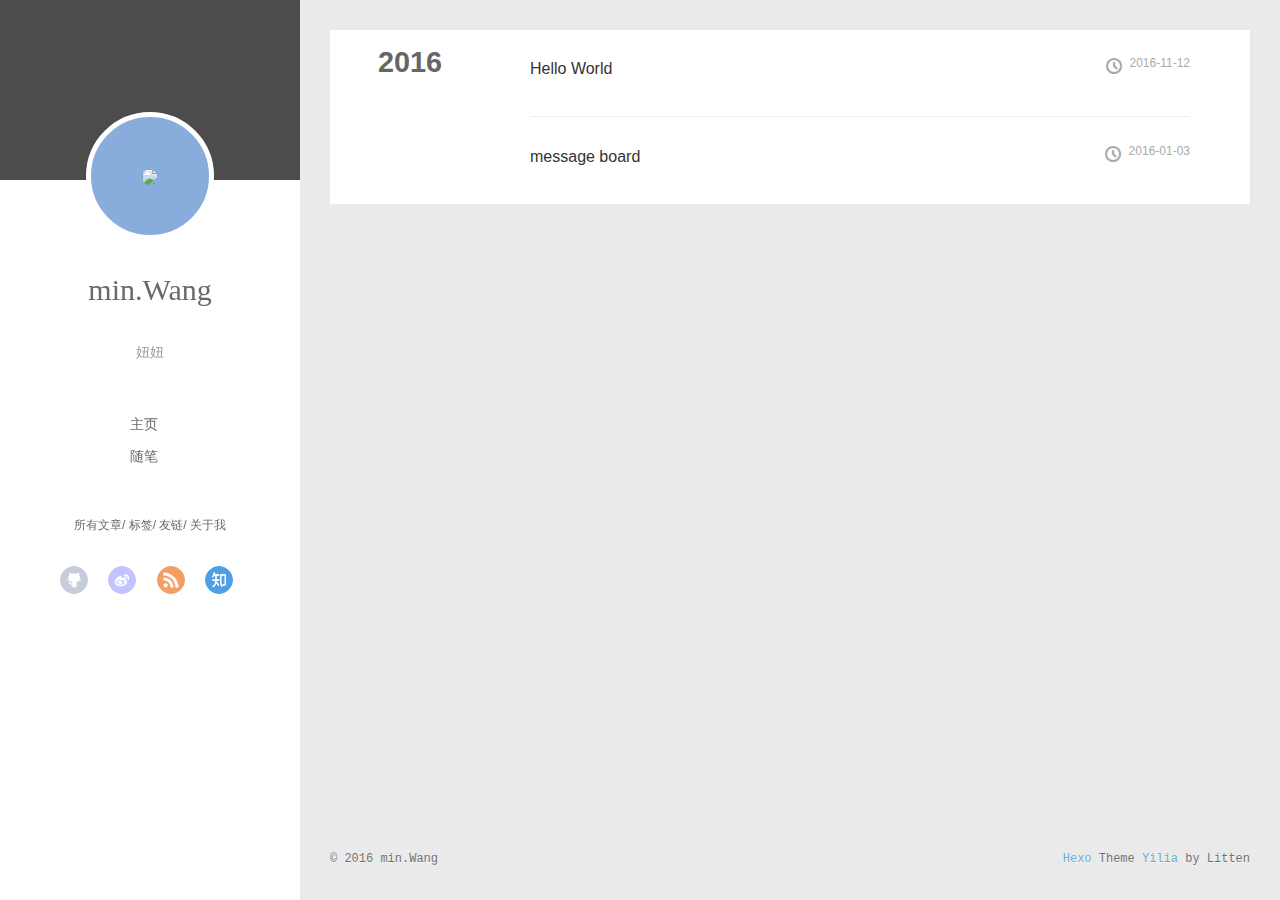
==== commit 2ce93f00: "Site updated: 2016-11-25 21:43:21" ====
--- a/archives/index.html
+++ b/archives/index.html
@@ -181,28 +181,18 @@
   
     
     
-      
-        </div></section>
-      
-      
-      <section class="archives-wrap">
-        <div class="archive-year-wrap">
-          <a href="/archives/2015" class="archive-year">2015</a>
-        </div>
-        <div class="archives">
-    
     <article class="archive-article archive-type-post">
   <div class="archive-article-inner">
     <header class="archive-article-header">
       	<div class="article-meta">
-	      	<a href="/2015/11/13/liuyanban/" class="archive-article-date">
-  	<time datetime="2015-11-13T13:12:59.000Z" itemprop="datePublished"><i class="icon-clock"></i>2015-11-13</time>
+	      	<a href="/2016/01/03/liuyanban/" class="archive-article-date">
+  	<time datetime="2016-01-03T13:12:59.000Z" itemprop="datePublished"><i class="icon-clock"></i>2016-01-03</time>
 </a>
         </div>
     	 
   
     <h1 itemprop="name">
-      <a class="archive-article-title" href="/2015/11/13/liuyanban/">message board</a>
+      <a class="archive-article-title" href="/2016/01/03/liuyanban/">message board</a>
     </h1>
   
 
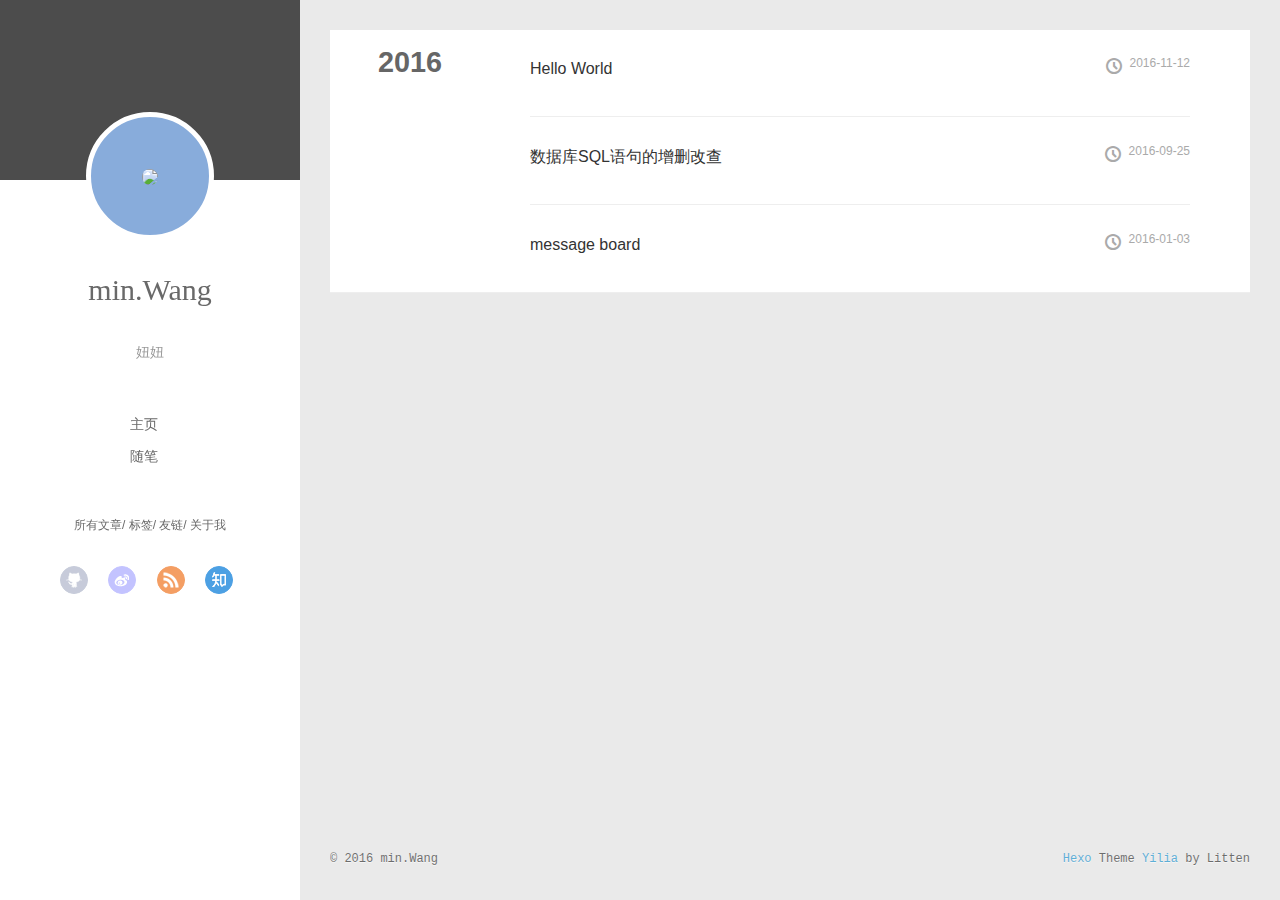
==== commit c1b3f5ac: "Site updated: 2016-11-26 12:05:10" ====
--- a/archives/index.html
+++ b/archives/index.html
@@ -185,6 +185,33 @@
   <div class="archive-article-inner">
     <header class="archive-article-header">
       	<div class="article-meta">
+	      	<a href="/2016/09/25/数据库SQL语句的增删改查/" class="archive-article-date">
+  	<time datetime="2016-09-25T12:32:31.000Z" itemprop="datePublished"><i class="icon-clock"></i>2016-09-25</time>
+</a>
+        </div>
+    	 
+  
+    <h1 itemprop="name">
+      <a class="archive-article-title" href="/2016/09/25/数据库SQL语句的增删改查/">数据库SQL语句的增删改查</a>
+    </h1>
+  
+
+        <div class="article-info info-on-right">
+          
+          
+
+        </div>
+        <div class="clearfix"></div>
+    </header>
+  </div>
+</article>
+  
+    
+    
+    <article class="archive-article archive-type-post">
+  <div class="archive-article-inner">
+    <header class="archive-article-header">
+      	<div class="article-meta">
 	      	<a href="/2016/01/03/liuyanban/" class="archive-article-date">
   	<time datetime="2016-01-03T13:12:59.000Z" itemprop="datePublished"><i class="icon-clock"></i>2016-01-03</time>
 </a>
@@ -281,7 +308,7 @@
   		
   			<div class="friends-wrap" id="js-friends">
   			
-  	          <a target="_blank" class="main-nav-link switch-friends-link" href="http://localhost:4000/">友情链接1</a>
+  	          <a target="_blank" class="main-nav-link switch-friends-link" href="https://yinxiaoqiang11.github.io/">友情链接1</a>
   	        
   	          <a target="_blank" class="main-nav-link switch-friends-link" href="http://localhost:4000/">友情链接2</a>
   	        
